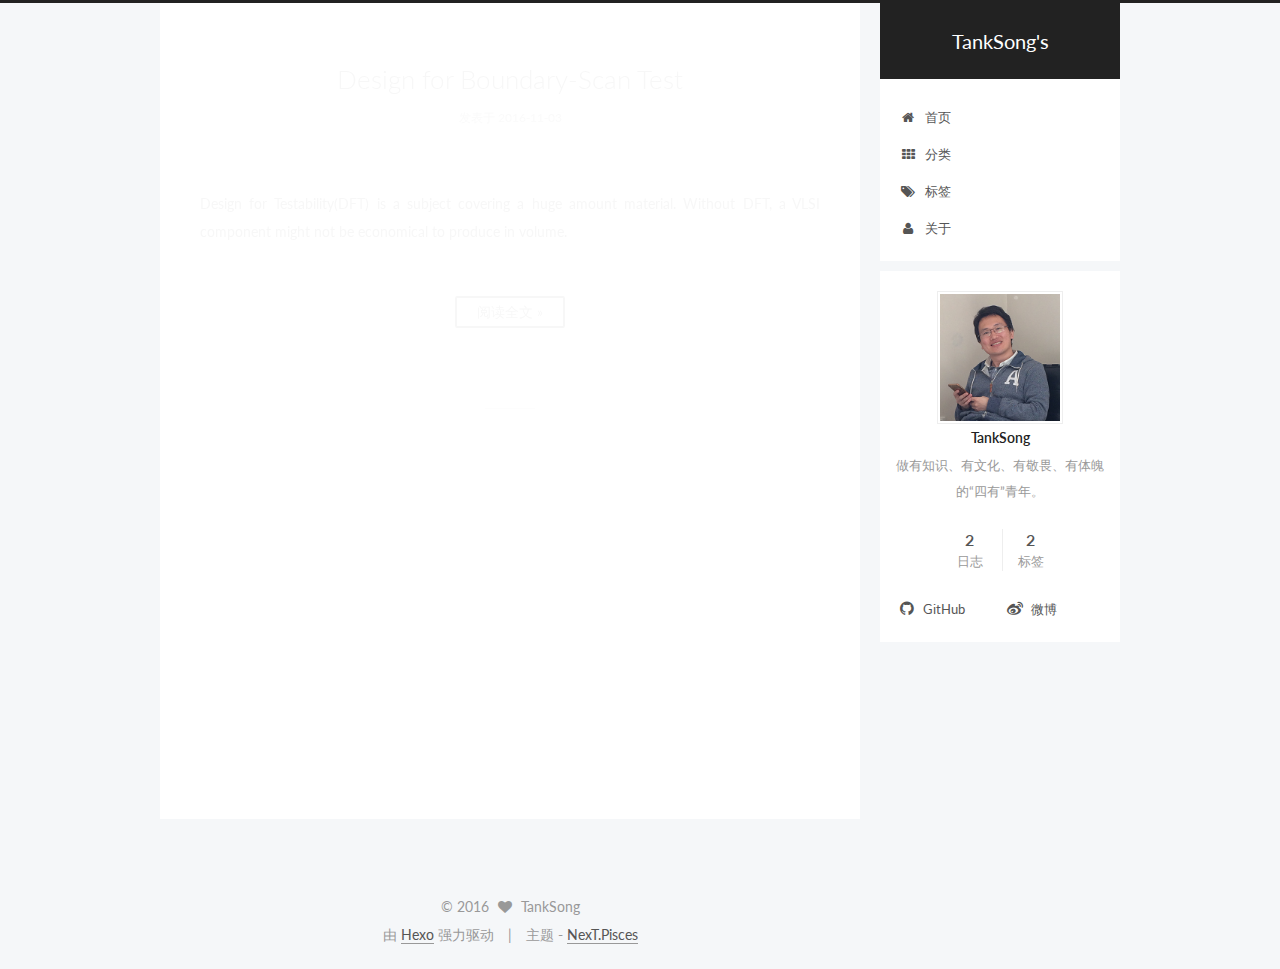
==== index.html @ a2a016ce "Site updated: 2016-11-09 16:28:48" ====
<!doctype html>



  


<html class="theme-next pisces use-motion">
<head>
  <meta charset="UTF-8"/>
<meta http-equiv="X-UA-Compatible" content="IE=edge,chrome=1" />
<meta name="viewport" content="width=device-width, initial-scale=1, maximum-scale=1"/>



<meta http-equiv="Cache-Control" content="no-transform" />
<meta http-equiv="Cache-Control" content="no-siteapp" />












  
  
  <link href="/vendors/fancybox/source/jquery.fancybox.css?v=2.1.5" rel="stylesheet" type="text/css" />




  
  
  
  

  
    
    
  

  

  

  

  

  
    
    
    <link href="//fonts.googleapis.com/css?family=Lato:300,300italic,400,400italic,700,700italic&subset=latin,latin-ext" rel="stylesheet" type="text/css">
  






<link href="/vendors/font-awesome/css/font-awesome.min.css?v=4.4.0" rel="stylesheet" type="text/css" />

<link href="/css/main.css?v=5.0.2" rel="stylesheet" type="text/css" />


  <meta name="keywords" content="Hexo, NexT" />








  <link rel="shortcut icon" type="image/x-icon" href="/favicon.ico?v=5.0.2" />






<meta name="description" content="做有知识、有文化、有敬畏、有体魄的“四有”青年。">
<meta property="og:type" content="website">
<meta property="og:title" content="TankSong's">
<meta property="og:url" content="https://tanksong.github.io/index.html">
<meta property="og:site_name" content="TankSong's">
<meta property="og:description" content="做有知识、有文化、有敬畏、有体魄的“四有”青年。">
<meta name="twitter:card" content="summary">
<meta name="twitter:title" content="TankSong's">
<meta name="twitter:description" content="做有知识、有文化、有敬畏、有体魄的“四有”青年。">



<script type="text/javascript" id="hexo.configuration">
  var NexT = window.NexT || {};
  var CONFIG = {
    scheme: 'Pisces',
    sidebar: {"position":"right","display":"post"},
    fancybox: true,
    motion: true,
    duoshuo: {
      userId: '0',
      author: '博主'
    }
  };
</script>




  <link rel="canonical" href="https://tanksong.github.io/"/>


  <title> TankSong's </title>
</head>

<body itemscope itemtype="//schema.org/WebPage" lang="zh-Hans">

  










  
  
    
  

  <div class="container one-collumn sidebar-position-right 
   page-home 
 ">
    <div class="headband"></div>

    <header id="header" class="header" itemscope itemtype="//schema.org/WPHeader">
      <div class="header-inner"><div class="site-meta ">
  

  <div class="custom-logo-site-title">
    <a href="/"  class="brand" rel="start">
      <span class="logo-line-before"><i></i></span>
      <span class="site-title">TankSong's</span>
      <span class="logo-line-after"><i></i></span>
    </a>
  </div>
  <p class="site-subtitle"></p>
</div>

<div class="site-nav-toggle">
  <button>
    <span class="btn-bar"></span>
    <span class="btn-bar"></span>
    <span class="btn-bar"></span>
  </button>
</div>

<nav class="site-nav">
  

  
    <ul id="menu" class="menu">
      
        
        <li class="menu-item menu-item-home">
          <a href="/" rel="section">
            
              <i class="menu-item-icon fa fa-fw fa-home"></i> <br />
            
            首页
          </a>
        </li>
      
        
        <li class="menu-item menu-item-categories">
          <a href="/categories" rel="section">
            
              <i class="menu-item-icon fa fa-fw fa-th"></i> <br />
            
            分类
          </a>
        </li>
      
        
        <li class="menu-item menu-item-tags">
          <a href="/tags" rel="section">
            
              <i class="menu-item-icon fa fa-fw fa-tags"></i> <br />
            
            标签
          </a>
        </li>
      
        
        <li class="menu-item menu-item-about">
          <a href="/about" rel="section">
            
              <i class="menu-item-icon fa fa-fw fa-user"></i> <br />
            
            关于
          </a>
        </li>
      

      
    </ul>
  

  
</nav>

 </div>
    </header>

    <main id="main" class="main">
      <div class="main-inner">
        <div class="content-wrap">
          <div id="content" class="content">
            
  <section id="posts" class="posts-expand">
    
      

  
  

  
  
  

  <article class="post post-type-normal " itemscope itemtype="//schema.org/Article">

    
      <header class="post-header">

        
        
          <h1 class="post-title" itemprop="name headline">
            
            
              
                
                <a class="post-title-link" href="/2016/11/03/Design for Boundary-Scan Test/" itemprop="url">
                  Design for Boundary-Scan Test
                </a>
              
            
          </h1>
        

        <div class="post-meta">
          <span class="post-time">
            <span class="post-meta-item-icon">
              <i class="fa fa-calendar-o"></i>
            </span>
            <span class="post-meta-item-text">发表于</span>
            <time itemprop="dateCreated" datetime="2016-11-03T17:11:13+08:00" content="2016-11-03">
              2016-11-03
            </time>
          </span>

          

          
            
          

          

          
          

          
        </div>
      </header>
    


    <div class="post-body" itemprop="articleBody">

      
      

      
        
          <p>Design for Testability(DFT) is a subject covering a huge amount material. Without DFT, a VLSI component might not be economical to produce in volume.
          <div class="post-more-link text-center">
            <a class="btn" href="/2016/11/03/Design for Boundary-Scan Test/#more" rel="contents">
              阅读全文 &raquo;
            </a>
          </div>
        
      
    </div>

    <div>
      
    </div>

    <div>
      
    </div>

    <footer class="post-footer">
      

      

      
      
        <div class="post-eof"></div>
      
    </footer>
  </article>


    
      

  
  

  
  
  

  <article class="post post-type-normal " itemscope itemtype="//schema.org/Article">

    
      <header class="post-header">

        
        
          <h1 class="post-title" itemprop="name headline">
            
            
              
                
                <a class="post-title-link" href="/2016/10/30/A-New-Day-A-New-World/" itemprop="url">
                  A New Day, A New World!
                </a>
              
            
          </h1>
        

        <div class="post-meta">
          <span class="post-time">
            <span class="post-meta-item-icon">
              <i class="fa fa-calendar-o"></i>
            </span>
            <span class="post-meta-item-text">发表于</span>
            <time itemprop="dateCreated" datetime="2016-10-30T13:02:16+08:00" content="2016-10-30">
              2016-10-30
            </time>
          </span>

          

          
            
          

          

          
          

          
        </div>
      </header>
    


    <div class="post-body" itemprop="articleBody">

      
      

      
        
          <h2 id="Hi"><a href="#Hi" class="headerlink" title="Hi!"></a>Hi!</h2><p>欢迎来到<a href="https://tanksong.github.io/">TankSong</a>的Blog！
          <div class="post-more-link text-center">
            <a class="btn" href="/2016/10/30/A-New-Day-A-New-World/#more" rel="contents">
              阅读全文 &raquo;
            </a>
          </div>
        
      
    </div>

    <div>
      
    </div>

    <div>
      
    </div>

    <footer class="post-footer">
      

      

      
      
        <div class="post-eof"></div>
      
    </footer>
  </article>


    
  </section>

  


          </div>
          


          

        </div>
        
          
  
  <div class="sidebar-toggle">
    <div class="sidebar-toggle-line-wrap">
      <span class="sidebar-toggle-line sidebar-toggle-line-first"></span>
      <span class="sidebar-toggle-line sidebar-toggle-line-middle"></span>
      <span class="sidebar-toggle-line sidebar-toggle-line-last"></span>
    </div>
  </div>

  <aside id="sidebar" class="sidebar">
    <div class="sidebar-inner">

      

      

      <section class="site-overview sidebar-panel  sidebar-panel-active ">
        <div class="site-author motion-element" itemprop="author" itemscope itemtype="//schema.org/Person">
          <img class="site-author-image" itemprop="image"
               src="/images/BigHead.png"
               alt="TankSong" />
          <p class="site-author-name" itemprop="name">TankSong</p>
          <p class="site-description motion-element" itemprop="description">做有知识、有文化、有敬畏、有体魄的“四有”青年。</p>
        </div>
        <nav class="site-state motion-element">
          <div class="site-state-item site-state-posts">
            <a href="/">
              <span class="site-state-item-count">2</span>
              <span class="site-state-item-name">日志</span>
            </a>
          </div>

          

          
            <div class="site-state-item site-state-tags">
              <a href="/tags">
                <span class="site-state-item-count">2</span>
                <span class="site-state-item-name">标签</span>
              </a>
            </div>
          

        </nav>

        

        <div class="links-of-author motion-element">
          
            
              <span class="links-of-author-item">
                <a href="https://github.com/TankSong" target="_blank" title="GitHub">
                  
                    <i class="fa fa-fw fa-github"></i>
                  
                  GitHub
                </a>
              </span>
            
              <span class="links-of-author-item">
                <a href="http://weibo.com" target="_blank" title="微博">
                  
                    <i class="fa fa-fw fa-weibo"></i>
                  
                  微博
                </a>
              </span>
            
          
        </div>

        
        

        
        

      </section>

      

    </div>
  </aside>


        
      </div>
    </main>

    <footer id="footer" class="footer">
      <div class="footer-inner">
        <div class="copyright" >
  
  &copy; 
  <span itemprop="copyrightYear">2016</span>
  <span class="with-love">
    <i class="fa fa-heart"></i>
  </span>
  <span class="author" itemprop="copyrightHolder">TankSong</span>
</div>

<div class="powered-by">
  由 <a class="theme-link" href="https://hexo.io">Hexo</a> 强力驱动
</div>

<div class="theme-info">
  主题 -
  <a class="theme-link" href="https://github.com/iissnan/hexo-theme-next">
    NexT.Pisces
  </a>
</div>

        

        
      </div>
    </footer>

    <div class="back-to-top">
      <i class="fa fa-arrow-up"></i>
    </div>
  </div>

  

<script type="text/javascript">
  if (Object.prototype.toString.call(window.Promise) !== '[object Function]') {
    window.Promise = null;
  }
</script>









  



  
  <script type="text/javascript" src="/vendors/jquery/index.js?v=2.1.3"></script>

  
  <script type="text/javascript" src="/vendors/fastclick/lib/fastclick.min.js?v=1.0.6"></script>

  
  <script type="text/javascript" src="/vendors/jquery_lazyload/jquery.lazyload.js?v=1.9.7"></script>

  
  <script type="text/javascript" src="/vendors/velocity/velocity.min.js?v=1.2.1"></script>

  
  <script type="text/javascript" src="/vendors/velocity/velocity.ui.min.js?v=1.2.1"></script>

  
  <script type="text/javascript" src="/vendors/fancybox/source/jquery.fancybox.pack.js?v=2.1.5"></script>


  


  <script type="text/javascript" src="/js/src/utils.js?v=5.0.2"></script>

  <script type="text/javascript" src="/js/src/motion.js?v=5.0.2"></script>



  
  


  <script type="text/javascript" src="/js/src/affix.js?v=5.0.2"></script>

  <script type="text/javascript" src="/js/src/schemes/pisces.js?v=5.0.2"></script>



  

  


  <script type="text/javascript" src="/js/src/bootstrap.js?v=5.0.2"></script>



  



  




  
  

  

  

  

  


</body>
</html>
---- css/main.css ----
/* normalize.css v3.0.2 | MIT License | git.io/normalize */
html {
  font-family: sans-serif; /* 1 */
  -ms-text-size-adjust: 100%; /* 2 */
  -webkit-text-size-adjust: 100%; /* 2 */
}
body {
  margin: 0;
}
article,
aside,
details,
figcaption,
figure,
footer,
header,
hgroup,
main,
menu,
nav,
section,
summary {
  display: block;
}
audio,
canvas,
progress,
video {
  display: inline-block; /* 1 */
  vertical-align: baseline; /* 2 */
}
audio:not([controls]) {
  display: none;
  height: 0;
}
[hidden],
template {
  display: none;
}
a {
  background-color: transparent;
}
a:active,
a:hover {
  outline: 0;
}
abbr[title] {
  border-bottom: 1px dotted;
}
b,
strong {
  font-weight: bold;
}
dfn {
  font-style: italic;
}
h1 {
  font-size: 2em;
  margin: 0.67em 0;
}
mark {
  background: #ff0;
  color: #000;
}
small {
  font-size: 80%;
}
sub,
sup {
  font-size: 75%;
  line-height: 0;
  position: relative;
  vertical-align: baseline;
}
sup {
  top: -0.5em;
}
sub {
  bottom: -0.25em;
}
img {
  border: 0;
}
svg:not(:root) {
  overflow: hidden;
}
figure {
  margin: 1em 40px;
}
hr {
  -moz-box-sizing: content-box;
  box-sizing: content-box;
  height: 0;
}
pre {
  overflow: auto;
}
code,
kbd,
pre,
samp {
  font-family: monospace, monospace;
  font-size: 1em;
}
button,
input,
optgroup,
select,
textarea {
  color: inherit; /* 1 */
  font: inherit; /* 2 */
  margin: 0; /* 3 */
}
button {
  overflow: visible;
}
button,
select {
  text-transform: none;
}
button,
html input[type="button"],
input[type="reset"],
input[type="submit"] {
  -webkit-appearance: button; /* 2 */
  cursor: pointer; /* 3 */
}
button[disabled],
html input[disabled] {
  cursor: default;
}
button::-moz-focus-inner,
input::-moz-focus-inner {
  border: 0;
  padding: 0;
}
input {
  line-height: normal;
}
input[type="checkbox"],
input[type="radio"] {
  box-sizing: border-box; /* 1 */
  padding: 0; /* 2 */
}
input[type="number"]::-webkit-inner-spin-button,
input[type="number"]::-webkit-outer-spin-button {
  height: auto;
}
input[type="search"] {
  -webkit-appearance: textfield; /* 1 */
  -moz-box-sizing: content-box;
  -webkit-box-sizing: content-box; /* 2 */
  box-sizing: content-box;
}
input[type="search"]::-webkit-search-cancel-button,
input[type="search"]::-webkit-search-decoration {
  -webkit-appearance: none;
}
fieldset {
  border: 1px solid #c0c0c0;
  margin: 0 2px;
  padding: 0.35em 0.625em 0.75em;
}
legend {
  border: 0; /* 1 */
  padding: 0; /* 2 */
}
textarea {
  overflow: auto;
}
optgroup {
  font-weight: bold;
}
table {
  border-collapse: collapse;
  border-spacing: 0;
}
td,
th {
  padding: 0;
}
::selection {
  background: #262a30;
  color: #fff;
}
body {
  position: relative;
  font-family: 'Lato', "PingFang SC", "Microsoft YaHei", sans-serif;
  font-size: 14px;
  line-height: 2;
  color: #555;
  background: #fff;
}
@media (max-width: 767px) {
  body {
    padding-right: 0 !important;
  }
}
@media (min-width: 768px) and (max-width: 991px) {
  body {
    padding-right: 0 !important;
  }
}
@media (min-width: 1600px) {
  body {
    font-size: 16px;
  }
}
h1,
h2,
h3,
h4,
h5,
h6 {
  margin: 0;
  padding: 0;
  font-weight: bold;
  line-height: 1.5;
  font-family: 'Lato', "PingFang SC", "Microsoft YaHei", sans-serif;
}
h2,
h3,
h4,
h5,
h6 {
  margin: 20px 0 15px;
}
h1 {
  font-size: 22px;
}
@media (max-width: 767px) {
  h1 {
    font-size: 18px;
  }
}
h2 {
  font-size: 20px;
}
@media (max-width: 767px) {
  h2 {
    font-size: 16px;
  }
}
h3 {
  font-size: 18px;
}
@media (max-width: 767px) {
  h3 {
    font-size: 14px;
  }
}
h4 {
  font-size: 16px;
}
@media (max-width: 767px) {
  h4 {
    font-size: 12px;
  }
}
h5 {
  font-size: 14px;
}
@media (max-width: 767px) {
  h5 {
    font-size: 10px;
  }
}
h6 {
  font-size: 12px;
}
@media (max-width: 767px) {
  h6 {
    font-size: 8px;
  }
}
p {
  margin: 0 0 25px 0;
}
a {
  color: #555;
  text-decoration: none;
  border-bottom: 1px solid #999;
  word-wrap: break-word;
}
a:hover {
  color: #222;
  border-bottom-color: #222;
}
ul {
  list-style: none;
}
blockquote {
  margin: 0;
  padding: 0;
}
img {
  display: block;
  margin: auto;
  max-width: 100%;
  height: auto;
}
hr {
  margin: 40px 0;
  height: 3px;
  border: none;
  background-color: #ddd;
  background-image: repeating-linear-gradient(-45deg, #fff, #fff 4px, transparent 4px, transparent 8px);
}
blockquote {
  padding: 0 15px;
  color: #666;
  border-left: 4px solid #ddd;
}
blockquote cite::before {
  content: "-";
  padding: 0 5px;
}
dt {
  font-weight: 700;
}
dd {
  margin: 0;
  padding: 0;
}
.text-left {
  text-align: left;
}
.text-center {
  text-align: center;
}
.text-right {
  text-align: right;
}
.text-justify {
  text-align: justify;
}
.text-nowrap {
  white-space: nowrap;
}
.text-lowercase {
  text-transform: lowercase;
}
.text-uppercase {
  text-transform: uppercase;
}
.text-capitalize {
  text-transform: capitalize;
}
.center-block {
  display: block;
  margin-left: auto;
  margin-right: auto;
}
.clearfix:before,
.clearfix:after {
  content: " ";
  display: table;
}
.clearfix:after {
  clear: both;
}
.pullquote {
  width: 45%;
}
.pullquote.left {
  float: left;
  margin-left: 5px;
  margin-right: 10px;
}
.pullquote.right {
  float: right;
  margin-left: 10px;
  margin-right: 5px;
}
.affix.affix.affix {
  position: fixed;
}
.translation {
  margin-top: -20px;
  font-size: 14px;
  color: #999;
}
.scrollbar-measure {
  width: 100px;
  height: 100px;
  overflow: scroll;
  position: absolute;
  top: -9999px;
}
.use-motion .motion-element {
  opacity: 0;
}
#local-search-input {
  padding: 3px;
  border: none;
  text-indent: 14px;
  border-radius: 0;
  width: 140px;
  outline: none;
  border-bottom: 1px solid #999;
  background: inherit;
  opacity: 0.5;
}
#local-search-input:focus {
  opacity: 1;
}
.search-icon {
  position: absolute;
  top: 9px;
}
table {
  margin: 20px 0;
  width: 100%;
  border-collapse: collapse;
  border-spacing: 0;
  border: 1px solid #ddd;
  font-size: 14px;
  table-layout: fixed;
  word-wrap: break-all;
}
table>tbody>tr:nth-of-type(odd) {
  background-color: #f9f9f9;
}
table>tbody>tr:hover {
  background-color: #f5f5f5;
}
caption,
th,
td {
  padding: 8px;
  text-align: left;
  vertical-align: middle;
  font-weight: normal;
}
th,
td {
  border-bottom: 3px solid #ddd;
  border-right: 1px solid #eee;
}
th {
  padding-bottom: 10px;
  font-weight: 700;
}
td {
  border-bottom-width: 1px;
}
html,
body {
  height: 100%;
}
.container {
  position: relative;
  min-height: 100%;
}
.header-inner {
  margin: 0 auto;
  padding: 100px 0 70px;
  width: 700px;
}
@media (min-width: 1600px) {
  .container .header-inner {
    width: 900px;
  }
}
.main {
  padding-bottom: 150px;
}
.main-inner {
  margin: 0 auto;
  width: 700px;
}
@media (min-width: 1600px) {
  .container .main-inner {
    width: 900px;
  }
}
.footer {
  position: absolute;
  left: 0;
  bottom: 0;
  width: 100%;
  min-height: 50px;
}
.footer-inner {
  box-sizing: border-box;
  margin: 20px auto;
  width: 700px;
}
@media (min-width: 1600px) {
  .container .footer-inner {
    width: 900px;
  }
}
pre,
.highlight {
  overflow: auto;
  margin: 20px 0;
  padding: 15px;
  font-size: 13px;
  color: #4d4d4c;
  background: #f7f7f7;
  line-height: 1.6;
}
pre,
code {
  font-family: consolas, Menlo, "PingFang SC", "Microsoft YaHei", monospace;
}
code {
  padding: 2px 4px;
  word-wrap: break-all;
  color: #4d4d4c;
  background: #f7f7f7;
  border-radius: 3px;
  font-size: 13px;
}
pre code {
  padding: 0;
  color: #4d4d4c;
  background: none;
  text-shadow: none;
}
.highlight pre {
  border: none;
  margin: 0;
  padding: 1px;
}
.highlight table {
  margin: 0;
  width: auto;
  border: none;
}
.highlight td {
  border: none;
  padding: 0;
}
.highlight figcaption {
  font-size: 1em;
  color: #4d4d4c;
  line-height: 1em;
  margin-bottom: 1em;
}
.highlight figcaption:before,
.highlight figcaption:after {
  content: " ";
  display: table;
}
.highlight figcaption:after {
  clear: both;
}
.highlight figcaption a {
  float: right;
  color: #4d4d4c;
}
.highlight figcaption a:hover {
  border-bottom-color: #4d4d4c;
}
.highlight .gutter pre {
  color: #666;
  text-align: right;
  padding-right: 20px;
}
.highlight .line {
  height: 20px;
}
.gutter {
  -webkit-user-select: none;
  -moz-user-select: none;
  -ms-user-select: none;
  user-select: none;
}
.gist table {
  width: auto;
}
.gist table td {
  border: none;
}
pre .deletion {
  background: #fdd;
}
pre .addition {
  background: #dfd;
}
pre .meta {
  color: #8959a8;
}
pre .comment {
  color: #8e908c;
}
pre .variable,
pre .attribute,
pre .tag,
pre .regexp,
pre .ruby .constant,
pre .xml .tag .title,
pre .xml .pi,
pre .xml .doctype,
pre .html .doctype,
pre .css .id,
pre .css .class,
pre .css .pseudo {
  color: #c82829;
}
pre .number,
pre .preprocessor,
pre .built_in,
pre .literal,
pre .params,
pre .constant,
pre .command {
  color: #f5871f;
}
pre .ruby .class .title,
pre .css .rules .attribute,
pre .string,
pre .value,
pre .inheritance,
pre .header,
pre .ruby .symbol,
pre .xml .cdata,
pre .special,
pre .number,
pre .formula {
  color: #718c00;
}
pre .title,
pre .css .hexcolor {
  color: #3e999f;
}
pre .function,
pre .python .decorator,
pre .python .title,
pre .ruby .function .title,
pre .ruby .title .keyword,
pre .perl .sub,
pre .javascript .title,
pre .coffeescript .title {
  color: #4271ae;
}
pre .keyword,
pre .javascript .function {
  color: #8959a8;
}
.full-image.full-image.full-image {
  border: none;
  max-width: 100%;
  width: auto;
  margin: 20px auto;
}
@media (min-width: 992px) {
  .full-image.full-image.full-image {
    max-width: none;
    width: 126%;
    margin: 0 -13%;
  }
}
.blockquote-center,
.page-home .post-type-quote blockquote,
.page-post-detail .post-type-quote blockquote {
  position: relative;
  margin: 40px 0;
  padding: 0;
  border-left: none;
  text-align: center;
}
.blockquote-center::before,
.page-home .post-type-quote blockquote::before,
.page-post-detail .post-type-quote blockquote::before,
.blockquote-center::after,
.page-home .post-type-quote blockquote::after,
.page-post-detail .post-type-quote blockquote::after {
  position: absolute;
  content: ' ';
  display: block;
  width: 100%;
  height: 24px;
  opacity: 0.2;
  background-repeat: no-repeat;
  background-position: 0 -6px;
  background-size: 22px 22px;
}
.blockquote-center::before,
.page-home .post-type-quote blockquote::before,
.page-post-detail .post-type-quote blockquote::before {
  top: -20px;
  background-image: url("../images/quote-l.svg");
  border-top: 1px solid #ccc;
}
.blockquote-center::after,
.page-home .post-type-quote blockquote::after,
.page-post-detail .post-type-quote blockquote::after {
  bottom: -20px;
  background-image: url("../images/quote-r.svg");
  border-bottom: 1px solid #ccc;
  background-position: 100% 8px;
}
.blockquote-center p,
.page-home .post-type-quote blockquote p,
.page-post-detail .post-type-quote blockquote p,
.blockquote-center div,
.page-home .post-type-quote blockquote div,
.page-post-detail .post-type-quote blockquote div {
  text-align: center;
}
.post .post-body .group-picture img {
  box-sizing: border-box;
  padding: 0 3px;
  border: none;
}
.post .group-picture-row {
  overflow: hidden;
  margin-top: 6px;
}
.post .group-picture-row:first-child {
  margin-top: 0;
}
.post .group-picture-column {
  float: left;
}
.page-post-detail .post-body .group-picture-column {
  float: none;
  margin-top: 10px;
  width: auto !important;
}
.page-post-detail .post-body .group-picture-column img {
  margin: 0 auto;
}
.page-archive .group-picture-container {
  overflow: hidden;
}
.page-archive .group-picture-row {
  float: left;
}
.page-archive .group-picture-row:first-child {
  margin-top: 6px;
}
.page-archive .group-picture-column {
  max-width: 150px;
  max-height: 150px;
}
.btn {
  display: inline-block;
  padding: 0 20px;
  font-size: 14px;
  color: #fff;
  background: #222;
  border: 2px solid #555;
  text-decoration: none;
  border-radius: 0;
  transition-property: background-color;
  transition-duration: 0.2s;
  transition-timing-function: ease-in-out;
  transition-delay: 0s;
}
.btn:hover,
.post-more-link .btn:hover {
  border-color: #222;
  color: #fff;
  background: #222;
}
.btn-bar {
  display: block;
  width: 22px;
  height: 2px;
  background: #555;
  border-radius: 1px;
}
.btn-bar+.btn-bar {
  margin-top: 4px;
}
.pagination {
  margin: 120px 0 40px;
  text-align: center;
  border-top: 1px solid #eee;
}
.page-number-basic,
.pagination .prev,
.pagination .next,
.pagination .page-number,
.pagination .space {
  display: inline-block;
  position: relative;
  top: -1px;
  margin: 0 10px;
  padding: 0 10px;
  line-height: 30px;
}
@media (max-width: 767px) {
  .page-number-basic,
  .pagination .prev,
  .pagination .next,
  .pagination .page-number,
  .pagination .space {
    margin: 0 5px;
  }
}
.pagination .prev,
.pagination .next,
.pagination .page-number {
  border-bottom: 0;
  border-top: 1px solid #eee;
  transition-property: border-color;
  transition-duration: 0.2s;
  transition-timing-function: ease-in-out;
  transition-delay: 0s;
}
.pagination .prev:hover,
.pagination .next:hover,
.pagination .page-number:hover {
  border-top-color: #222;
}
.pagination .space {
  padding: 0;
  margin: 0;
}
.pagination .prev {
  margin-left: 0;
}
.pagination .next {
  margin-right: 0;
}
.pagination .page-number.current {
  color: #fff;
  background: #ccc;
  border-top-color: #ccc;
}
@media (max-width: 767px) {
  .pagination {
    border-top: none;
  }
  .pagination .prev,
  .pagination .next,
  .pagination .page-number {
    margin-bottom: 10px;
    border-top: 0;
    border-bottom: 1px solid #eee;
  }
  .pagination .prev:hover,
  .pagination .next:hover,
  .pagination .page-number:hover {
    border-bottom-color: #222;
  }
}
.comments {
  margin: 60px 20px 0;
}
.tag-cloud {
  text-align: center;
}
.tag-cloud a {
  display: inline-block;
  margin: 10px;
}
.back-to-top {
  box-sizing: border-box;
  position: fixed;
  bottom: -100px;
  right: 50px;
  z-index: 1050;
  padding: 0 6px;
  width: 25px;
  background: #222;
  font-size: 12px;
  opacity: 0.6;
  color: #fff;
  cursor: pointer;
  text-align: center;
  -webkit-transform: translateZ(0);
  transition-property: bottom;
  transition-duration: 0.2s;
  transition-timing-function: ease-in-out;
  transition-delay: 0s;
}
@media (max-width: 767px) {
  .back-to-top {
    display: none;
  }
}
@media (min-width: 768px) and (max-width: 991px) {
  .back-to-top {
    display: none;
  }
}
.back-to-top.back-to-top-on {
  bottom: 40px;
}
.header {
  background: #fff;
}
.header-inner {
  position: relative;
}
.headband {
  height: 3px;
  background: #222;
}
.site-meta {
  margin: 0;
  text-align: center;
}
@media (max-width: 767px) {
  .site-meta {
    text-align: center;
  }
}
.brand {
  position: relative;
  display: inline-block;
  padding: 0 40px;
  color: #fff;
  background: #222;
  border-bottom: none;
}
.brand:hover {
  color: #fff;
}
.logo {
  display: inline-block;
  margin-right: 5px;
  line-height: 36px;
  vertical-align: top;
}
.site-title {
  display: inline-block;
  vertical-align: top;
  line-height: 36px;
  font-size: 20px;
  font-weight: normal;
  font-family: 'Lato', "PingFang SC", "Microsoft YaHei", sans-serif;
}
.site-subtitle {
  margin-top: 10px;
  font-size: 13px;
  color: #ddd;
}
.use-motion .brand {
  opacity: 0;
}
.use-motion .logo,
.use-motion .site-title,
.use-motion .site-subtitle {
  opacity: 0;
  position: relative;
  top: -10px;
}
.site-nav-toggle {
  display: none;
  position: absolute;
  top: 10px;
  left: 10px;
}
@media (max-width: 767px) {
  .site-nav-toggle {
    display: block;
  }
}
.site-nav-toggle button {
  margin-top: 2px;
  padding: 9px 10px;
  background: transparent;
  border: none;
}
@media (max-width: 767px) {
  .site-nav {
    display: none;
    margin: 0 -10px;
    padding: 0 10px;
    clear: both;
    border-top: 1px solid #ddd;
  }
}
@media (min-width: 768px) and (max-width: 991px) {
  .site-nav {
    display: block !important;
  }
}
@media (min-width: 992px) {
  .site-nav {
    display: block !important;
  }
}
.menu {
  margin-top: 20px;
  padding-left: 0;
  text-align: center;
}
.menu .menu-item {
  display: inline-block;
  margin: 0 10px;
}
@media screen and (max-width: 767px) {
  .menu .menu-item {
    margin-top: 10px;
  }
}
.menu .menu-item a {
  display: block;
  font-size: 13px;
  text-transform: capitalize;
  line-height: inherit;
  border-bottom: 1px solid transparent;
  transition-property: border-color;
  transition-duration: 0.2s;
  transition-timing-function: ease-in-out;
  transition-delay: 0s;
}
.menu .menu-item a:hover,
.menu-item-active a {
  border-bottom-color: #222;
}
.menu .menu-item .fa {
  margin-right: 5px;
}
.use-motion .menu-item {
  opacity: 0;
}
.post-body {
  font-family: 'Lato', "PingFang SC", "Microsoft YaHei", sans-serif;
}
@media (max-width: 767px) {
  .post-body {
    word-break: break-word;
  }
}
.post-body .fancybox img {
  display: block !important;
  margin: 0 auto;
  cursor: pointer;
  cursor: zoom-in;
  cursor: -webkit-zoom-in;
}
.post-body .image-caption,
.post-body .figure .caption {
  margin: 10px auto 15px;
  text-align: center;
  font-size: 14px;
  color: #999;
  font-weight: bold;
  line-height: 1;
}
.post-sticky-flag {
  display: inline-block;
  font-size: 16px;
  -ms-transform: rotate(30deg);
  -webkit-transform: rotate(30deg);
  -moz-transform: rotate(30deg);
  -ms-transform: rotate(30deg);
  -o-transform: rotate(30deg);
  transform: rotate(30deg);
}
.posts-expand {
  padding-top: 40px;
}
@media (max-width: 767px) {
  .posts-expand {
    margin: 0 20px;
  }
  .post-body pre,
  .post-body .highlight {
    padding: 10px;
  }
  .post-body pre .gutter pre,
  .post-body .highlight .gutter pre {
    padding-right: 10px;
  }
}
@media (min-width: 992px) {
  .posts-expand .post-body {
    text-align: justify;
  }
}
.posts-expand .post-body h2,
.posts-expand .post-body h3,
.posts-expand .post-body h4,
.posts-expand .post-body h5,
.posts-expand .post-body h6 {
  padding-top: 10px;
}
.posts-expand .post-body h2 .header-anchor,
.posts-expand .post-body h3 .header-anchor,
.posts-expand .post-body h4 .header-anchor,
.posts-expand .post-body h5 .header-anchor,
.posts-expand .post-body h6 .header-anchor {
  float: right;
  margin-left: 10px;
  color: #ccc;
  border-bottom-style: none;
  visibility: hidden;
}
.posts-expand .post-body h2 .header-anchor:hover,
.posts-expand .post-body h3 .header-anchor:hover,
.posts-expand .post-body h4 .header-anchor:hover,
.posts-expand .post-body h5 .header-anchor:hover,
.posts-expand .post-body h6 .header-anchor:hover {
  color: inherit;
}
.posts-expand .post-body h2:hover .header-anchor,
.posts-expand .post-body h3:hover .header-anchor,
.posts-expand .post-body h4:hover .header-anchor,
.posts-expand .post-body h5:hover .header-anchor,
.posts-expand .post-body h6:hover .header-anchor {
  visibility: visible;
}
.posts-expand .post-body ul li {
  list-style: circle;
}
.posts-expand .post-body img {
  box-sizing: border-box;
  margin: auto;
  padding: 3px;
  border: 1px solid #ddd;
}
.posts-expand .fancybox img {
  margin: 0 auto;
}
@media (max-width: 767px) {
  .posts-collapse {
    margin: 0 20px;
  }
  .posts-collapse .post-title,
  .posts-collapse .post-meta {
    display: block;
    width: auto;
    text-align: left;
  }
}
.posts-collapse {
  position: relative;
  z-index: 1010;
  margin-left: 55px;
}
.posts-collapse::after {
  content: " ";
  position: absolute;
  top: 20px;
  left: 0;
  margin-left: -2px;
  width: 4px;
  height: 100%;
  background: #f5f5f5;
  z-index: -1;
}
@media (max-width: 767px) {
  .posts-collapse {
    margin: 0 20px;
  }
}
.posts-collapse .collection-title {
  position: relative;
  margin: 60px 0;
}
.posts-collapse .collection-title h2 {
  margin-left: 20px;
}
.posts-collapse .collection-title small {
  color: #bbb;
}
.posts-collapse .collection-title::before {
  content: " ";
  position: absolute;
  left: 0;
  top: 50%;
  margin-left: -4px;
  margin-top: -4px;
  width: 8px;
  height: 8px;
  background: #bbb;
  border-radius: 50%;
}
.posts-collapse .post {
  margin: 30px 0;
}
.posts-collapse .post-header {
  position: relative;
  transition-duration: 0.2s;
  transition-timing-function: ease-in-out;
  transition-delay: 0s;
  transition-property: border;
  border-bottom: 1px dashed #ccc;
}
.posts-collapse .post-header::before {
  content: " ";
  position: absolute;
  left: 0;
  top: 12px;
  width: 6px;
  height: 6px;
  margin-left: -4px;
  background: #bbb;
  border-radius: 50%;
  border: 1px solid #fff;
  transition-duration: 0.2s;
  transition-timing-function: ease-in-out;
  transition-delay: 0s;
  transition-property: background;
}
.posts-collapse .post-header:hover {
  border-bottom-color: #666;
}
.posts-collapse .post-header:hover::before {
  background: #222;
}
.posts-collapse .post-meta {
  position: absolute;
  font-size: 12px;
  left: 20px;
  top: 5px;
}
.posts-collapse .post-comments-count {
  display: none;
}
.posts-collapse .post-title {
  margin-left: 60px;
  font-size: 16px;
  font-weight: normal;
  line-height: inherit;
}
.posts-collapse .post-title::after {
  margin-left: 3px;
  opacity: 0.6;
}
.posts-collapse .post-title a {
  color: #666;
  border-bottom: none;
}
.page-home .post-type-quote .post-header,
.page-post-detail .post-type-quote .post-header,
.page-home .post-type-quote .post-tags,
.page-post-detail .post-type-quote .post-tags {
  display: none;
}
.posts-expand .post-title {
  font-size: 26px;
  text-align: center;
  word-break: break-word;
  font-weight: 300;
}
@media (max-width: 767px) {
  .posts-expand .post-title {
    font-size: 22px;
  }
}
.posts-expand .post-title-link {
  display: inline-block;
  position: relative;
  color: #555;
  border-bottom: none;
  line-height: 1.2;
  vertical-align: top;
}
.posts-expand .post-title-link::before {
  content: "";
  position: absolute;
  width: 100%;
  height: 2px;
  bottom: 0;
  left: 0;
  background-color: #000;
  visibility: hidden;
  -webkit-transform: scaleX(0);
  -moz-transform: scaleX(0);
  -ms-transform: scaleX(0);
  -o-transform: scaleX(0);
  transform: scaleX(0);
  transition-duration: 0.2s;
  transition-timing-function: ease-in-out;
  transition-delay: 0s;
}
.posts-expand .post-title-link:hover::before {
  visibility: visible;
  -webkit-transform: scaleX(1);
  -moz-transform: scaleX(1);
  -ms-transform: scaleX(1);
  -o-transform: scaleX(1);
  transform: scaleX(1);
}
.posts-expand .post-title-link .fa {
  font-size: 16px;
}
.posts-expand .post-meta {
  margin: 3px 0 60px 0;
  color: #999;
  font-family: 'Lato', "PingFang SC", "Microsoft YaHei", sans-serif;
  font-size: 12px;
  text-align: center;
}
.posts-expand .post-meta .post-category-list {
  display: inline-block;
  margin: 0;
  padding: 3px;
}
.posts-expand .post-meta .post-category-list-link {
  color: #999;
}
.post-meta-item-icon {
  display: none;
  margin-right: 3px;
}
@media (min-width: 768px) and (max-width: 991px) {
  .post-meta-item-icon {
    display: inline-block;
  }
}
@media (max-width: 767px) {
  .post-meta-item-icon {
    display: inline-block;
  }
}
@media (min-width: 768px) and (max-width: 991px) {
  .post-meta-item-text {
    display: none;
  }
}
@media (max-width: 767px) {
  .post-meta-item-text {
    display: none;
  }
}
@media (max-width: 767px) {
  .posts-expand .post-comments-count {
    display: none;
  }
}
.post-more-link {
  margin-top: 50px;
}
.post-more-link .btn {
  color: #555;
  font-size: 14px;
  background: #fff;
  border-radius: 2px;
  line-height: 2;
}
.posts-expand .post-tags {
  margin-top: 40px;
  text-align: center;
}
.posts-expand .post-tags a {
  display: inline-block;
  margin-right: 10px;
  font-size: 13px;
}
.post-nav {
  overflow: hidden;
  margin-top: 60px;
  padding: 10px;
  white-space: nowrap;
  border-top: 1px solid #eee;
}
.post-nav-item {
  display: inline-block;
  width: 50%;
  white-space: normal;
}
.post-nav-item a {
  position: relative;
  display: inline-block;
  line-height: 25px;
  font-size: 14px;
  color: #555;
  border-bottom: none;
}
.post-nav-item a:hover {
  color: #222;
  border-bottom: none;
}
.post-nav-item a:active {
  top: 2px;
}
.post-nav-item a i {
  font-size: 12px;
}
.post-nav-prev {
  text-align: right;
}
.posts-expand .post-eof {
  display: block;
  margin: 80px auto 60px;
  width: 8%;
  height: 1px;
  background: #ccc;
  text-align: center;
}
.post:last-child .post-eof.post-eof.post-eof {
  display: none;
}
.post-gallery {
  display: table;
  table-layout: fixed;
  width: 100%;
  border-collapse: separate;
}
.post-gallery-row {
  display: table-row;
}
.post-gallery .post-gallery-img {
  display: table-cell;
  text-align: center;
  vertical-align: middle;
  border: none;
}
.post-gallery .post-gallery-img img {
  max-width: 100%;
  max-height: 100%;
  border: none;
}
.fancybox-close,
.fancybox-close:hover {
  border: none;
}
.sidebar {
  position: fixed;
  right: 0;
  top: 0;
  bottom: 0;
  width: 0;
  z-index: 1040;
  box-shadow: inset 0 2px 6px #000;
  background: #222;
  -webkit-transform: translateZ(0);
}
.sidebar a {
  color: #999;
  border-bottom-color: #555;
}
.sidebar a:hover {
  color: #eee;
}
@media (min-width: 768px) and (max-width: 991px) {
  .sidebar {
    display: none !important;
  }
}
@media (max-width: 767px) {
  .sidebar {
    display: none !important;
  }
}
.sidebar-inner {
  position: relative;
  padding: 20px 10px;
  color: #999;
  text-align: center;
}
.sidebar-toggle {
  position: fixed;
  right: 50px;
  bottom: 45px;
  width: 15px;
  height: 15px;
  padding: 5px;
  background: #222;
  line-height: 0;
  z-index: 1050;
  cursor: pointer;
  -webkit-transform: translateZ(0);
}
@media (min-width: 768px) and (max-width: 991px) {
  .sidebar-toggle {
    display: none;
  }
}
@media (max-width: 767px) {
  .sidebar-toggle {
    display: none;
  }
}
.sidebar-toggle-line {
  position: relative;
  display: inline-block;
  vertical-align: top;
  height: 2px;
  width: 100%;
  background: #fff;
  margin-top: 3px;
}
.sidebar-toggle-line:first-child {
  margin-top: 0;
}
.site-author-image {
  display: block;
  margin: 0 auto;
  padding: 2px;
  max-width: 120px;
  height: auto;
  border: 1px solid #eee;
}
.site-author-name {
  margin: 0;
  text-align: center;
  color: #222;
  font-weight: 600;
}
.site-description {
  margin-top: 0;
  text-align: center;
  font-size: 13px;
  color: #999;
}
.site-state {
  overflow: hidden;
  line-height: 1.4;
  white-space: nowrap;
  text-align: center;
}
.site-state-item {
  display: inline-block;
  padding: 0 15px;
  border-left: 1px solid #eee;
}
.site-state-item:first-child {
  border-left: none;
}
.site-state-item a {
  border-bottom: none;
}
.site-state-item-count {
  display: block;
  text-align: center;
  color: inherit;
  font-weight: 600;
  font-size: 16px;
}
.site-state-item-name {
  font-size: 13px;
  color: #999;
}
.feed-link {
  margin-top: 20px;
}
.feed-link a {
  display: inline-block;
  padding: 0 15px;
  color: #fc6423;
  border: 1px solid #fc6423;
  border-radius: 4px;
}
.feed-link a i {
  color: #fc6423;
  font-size: 14px;
}
.feed-link a:hover {
  color: #fff;
  background: #fc6423;
}
.feed-link a:hover i {
  color: #fff;
}
.links-of-author {
  margin-top: 20px;
}
.links-of-author a {
  display: inline-block;
  vertical-align: middle;
  margin-right: 10px;
  margin-bottom: 10px;
  border-bottom-color: #555;
  font-size: 13px;
}
.links-of-author a:before {
  display: inline-block;
  vertical-align: middle;
  margin-right: 3px;
  content: " ";
  width: 4px;
  height: 4px;
  border-radius: 50%;
  background: #57ff87;
}
.links-of-blogroll {
  font-size: 13px;
}
.links-of-blogroll-title {
  margin-top: 20px;
  font-size: 14px;
  font-weight: 600;
}
.links-of-blogroll-list {
  margin: 0;
  padding: 0;
}
.links-of-blogroll-item {
  padding: 2px 10px;
}
.sidebar-nav {
  margin: 0 0 20px;
  padding-left: 0;
}
.sidebar-nav li {
  display: inline-block;
  cursor: pointer;
  border-bottom: 1px solid transparent;
  font-size: 14px;
  color: #555;
}
.sidebar-nav li:hover {
  color: #fc6423;
}
.page-post-detail .sidebar-nav-toc {
  padding: 0 5px;
}
.page-post-detail .sidebar-nav-overview {
  margin-left: 10px;
}
.sidebar-nav .sidebar-nav-active {
  color: #fc6423;
  border-bottom-color: #fc6423;
}
.sidebar-nav .sidebar-nav-active:hover {
  color: #fc6423;
}
.sidebar-panel {
  display: none;
}
.sidebar-panel-active {
  display: block;
}
.post-toc-empty {
  font-size: 14px;
  color: #666;
}
.post-toc-wrap {
  overflow: hidden;
}
.post-toc {
  overflow: auto;
}
.post-toc ol {
  margin: 0;
  padding: 0 2px 5px 10px;
  text-align: left;
  list-style: none;
  font-size: 14px;
}
.post-toc ol > ol {
  padding-left: 0;
}
.post-toc ol a {
  transition-duration: 0.2s;
  transition-timing-function: ease-in-out;
  transition-delay: 0s;
  transition-property: all;
  color: #666;
  border-bottom-color: #ccc;
}
.post-toc ol a:hover {
  color: #000;
  border-bottom-color: #000;
}
.post-toc .nav-item {
  overflow: hidden;
  text-overflow: ellipsis;
  white-space: nowrap;
  line-height: 1.8;
}
.post-toc .nav .nav-child {
  display: none;
}
.post-toc .nav .active > .nav-child {
  display: block;
}
.post-toc .nav .active-current > .nav-child {
  display: block;
}
.post-toc .nav .active-current > .nav-child > .nav-item {
  display: block;
}
.post-toc .nav .active > a {
  color: #fc6423;
  border-bottom-color: #fc6423;
}
.post-toc .nav .active-current > a {
  color: #fc6423;
}
.post-toc .nav .active-current > a:hover {
  color: #fc6423;
}
.footer {
  font-size: 14px;
  color: #999;
}
.footer img {
  border: none;
}
.footer-inner {
  text-align: center;
}
.with-love {
  display: inline-block;
  margin: 0 5px;
}
.powered-by,
.theme-info {
  display: inline-block;
}
.powered-by {
  margin-right: 10px;
}
.powered-by::after {
  content: "|";
  padding-left: 10px;
}
.cc-license {
  margin-top: 10px;
  text-align: center;
}
.cc-license .cc-opacity {
  opacity: 0.7;
  border-bottom: none;
}
.cc-license .cc-opacity:hover {
  opacity: 0.9;
}
.cc-license img {
  display: inline-block;
}
.theme-next #ds-thread #ds-reset {
  color: #555;
}
.theme-next #ds-thread #ds-reset .ds-replybox {
  margin-bottom: 30px;
}
.theme-next #ds-thread #ds-reset .ds-replybox .ds-avatar,
.theme-next #ds-reset .ds-avatar img {
  box-shadow: none;
}
.theme-next #ds-thread #ds-reset .ds-textarea-wrapper {
  border-color: #c7d4e1;
  background: none;
  border-top-right-radius: 3px;
  border-top-left-radius: 3px;
}
.theme-next #ds-thread #ds-reset .ds-textarea-wrapper textarea {
  height: 60px;
}
.theme-next #ds-reset .ds-rounded-top {
  border-radius: 0;
}
.theme-next #ds-thread #ds-reset .ds-post-toolbar {
  box-sizing: border-box;
  border: 1px solid #c7d4e1;
  background: #f6f8fa;
}
.theme-next #ds-thread #ds-reset .ds-post-options {
  height: 40px;
  border: none;
  background: none;
}
.theme-next #ds-thread #ds-reset .ds-toolbar-buttons {
  top: 11px;
}
.theme-next #ds-thread #ds-reset .ds-sync {
  top: 5px;
}
.theme-next #ds-thread #ds-reset .ds-post-button {
  top: 4px;
  right: 5px;
  width: 90px;
  height: 30px;
  border: 1px solid #c5ced7;
  border-radius: 3px;
  background-image: linear-gradient(#fbfbfc, #f5f7f9);
  color: #60676d;
}
.theme-next #ds-thread #ds-reset .ds-post-button:hover {
  background-position: 0 -30px;
  color: #60676d;
}
.theme-next #ds-thread #ds-reset .ds-comments-info {
  padding: 10px 0;
}
.theme-next #ds-thread #ds-reset .ds-sort {
  display: none;
}
.theme-next #ds-thread #ds-reset li.ds-tab a.ds-current {
  border: none;
  background: #f6f8fa;
  color: #60676d;
}
.theme-next #ds-thread #ds-reset li.ds-tab a.ds-current:hover {
  background-color: #e9f0f7;
  color: #60676d;
}
.theme-next #ds-thread #ds-reset li.ds-tab a {
  border-radius: 2px;
  padding: 5px;
}
.theme-next #ds-thread #ds-reset .ds-login-buttons p {
  color: #999;
  line-height: 36px;
}
.theme-next #ds-thread #ds-reset .ds-login-buttons .ds-service-list li {
  height: 28px;
}
.theme-next #ds-thread #ds-reset .ds-service-list a {
  background: none;
  padding: 5px;
  border: 1px solid;
  border-radius: 3px;
  text-align: center;
}
.theme-next #ds-thread #ds-reset .ds-service-list a:hover {
  color: #fff;
  background: #666;
}
.theme-next #ds-thread #ds-reset .ds-service-list .ds-weibo {
  color: #fc9b00;
  border-color: #fc9b00;
}
.theme-next #ds-thread #ds-reset .ds-service-list .ds-weibo:hover {
  background: #fc9b00;
}
.theme-next #ds-thread #ds-reset .ds-service-list .ds-qq {
  color: #60a3ec;
  border-color: #60a3ec;
}
.theme-next #ds-thread #ds-reset .ds-service-list .ds-qq:hover {
  background: #60a3ec;
}
.theme-next #ds-thread #ds-reset .ds-service-list .ds-renren {
  color: #2e7ac4;
  border-color: #2e7ac4;
}
.theme-next #ds-thread #ds-reset .ds-service-list .ds-renren:hover {
  background: #2e7ac4;
}
.theme-next #ds-thread #ds-reset .ds-service-list .ds-douban {
  color: #37994c;
  border-color: #37994c;
}
.theme-next #ds-thread #ds-reset .ds-service-list .ds-douban:hover {
  background: #37994c;
}
.theme-next #ds-thread #ds-reset .ds-service-list .ds-kaixin {
  color: #fef20d;
  border-color: #fef20d;
}
.theme-next #ds-thread #ds-reset .ds-service-list .ds-kaixin:hover {
  background: #fef20d;
}
.theme-next #ds-thread #ds-reset .ds-service-list .ds-netease {
  color: #f00;
  border-color: #f00;
}
.theme-next #ds-thread #ds-reset .ds-service-list .ds-netease:hover {
  background: #f00;
}
.theme-next #ds-thread #ds-reset .ds-service-list .ds-sohu {
  color: #ffcb05;
  border-color: #ffcb05;
}
.theme-next #ds-thread #ds-reset .ds-service-list .ds-sohu:hover {
  background: #ffcb05;
}
.theme-next #ds-thread #ds-reset .ds-service-list .ds-baidu {
  color: #2831e0;
  border-color: #2831e0;
}
.theme-next #ds-thread #ds-reset .ds-service-list .ds-baidu:hover {
  background: #2831e0;
}
.theme-next #ds-thread #ds-reset .ds-service-list .ds-google {
  color: #166bec;
  border-color: #166bec;
}
.theme-next #ds-thread #ds-reset .ds-service-list .ds-google:hover {
  background: #166bec;
}
.theme-next #ds-thread #ds-reset .ds-service-list .ds-weixin {
  color: #00ce0d;
  border-color: #00ce0d;
}
.theme-next #ds-thread #ds-reset .ds-service-list .ds-weixin:hover {
  background: #00ce0d;
}
.theme-next #ds-thread #ds-reset .ds-service-list .ds-more-services {
  border: none;
}
.theme-next #ds-thread #ds-reset .ds-service-list .ds-more-services:hover {
  background: none;
}
.theme-next #ds-reset .duoshuo-ua-admin {
  display: inline-block;
  color: #f00;
}
.theme-next #ds-reset .duoshuo-ua-platform,
.theme-next #ds-reset .duoshuo-ua-browser {
  color: #ccc;
}
.theme-next #ds-reset .duoshuo-ua-platform .fa,
.theme-next #ds-reset .duoshuo-ua-browser .fa {
  display: inline-block;
  margin-right: 3px;
}
.theme-next #ds-reset .duoshuo-ua-separator {
  display: inline-block;
  margin-left: 5px;
}
.theme-next .this_ua {
  background-color: #ccc !important;
  border-radius: 4px;
  padding: 0 5px !important;
  margin: 1px 1px !important;
  border: 1px solid #bbb !important;
  color: #fff;
  display: inline-block !important;
}
.theme-next .this_ua.admin {
  background-color: #d9534f !important;
  border-color: #d9534f !important;
}
.theme-next .this_ua.platform.iOS,
.theme-next .this_ua.platform.Mac,
.theme-next .this_ua.platform.Windows {
  background-color: #39b3d7 !important;
  border-color: #46b8da !important;
}
.theme-next .this_ua.platform.Linux {
  background-color: #3a3a3a !important;
  border-color: #1f1f1f !important;
}
.theme-next .this_ua.platform.Android {
  background-color: #00c47d !important;
  border-color: #01b171 !important;
}
.theme-next .this_ua.browser.Mobile,
.theme-next .this_ua.browser.Chrome {
  background-color: #5cb85c !important;
  border-color: #4cae4c !important;
}
.theme-next .this_ua.browser.Firefox {
  background-color: #f0ad4e !important;
  border-color: #eea236 !important;
}
.theme-next .this_ua.browser.Maxthon,
.theme-next .this_ua.browser.IE {
  background-color: #428bca !important;
  border-color: #357ebd !important;
}
.theme-next .this_ua.browser.baidu,
.theme-next .this_ua.browser.UCBrowser,
.theme-next .this_ua.browser.Opera {
  background-color: #d9534f !important;
  border-color: #d43f3a !important;
}
.theme-next .this_ua.browser.Android,
.theme-next .this_ua.browser.QQBrowser {
  background-color: #78ace9 !important;
  border-color: #4cae4c !important;
}
.post-spread {
  margin-top: 20px;
  text-align: center;
}
.jiathis_style {
  display: inline-block;
}
.jiathis_style a {
  border: none;
}
.post-spread {
  margin-top: 20px;
  text-align: center;
}
.bdshare-slide-button-box a {
  border: none;
}
.bdsharebuttonbox {
  display: inline-block;
}
.bdsharebuttonbox a {
  border: none;
}
ul.search-result-list {
  padding-left: 0px;
  margin: 0px 5px 0px 8px;
}
p.search-result {
  border-bottom: 1px dashed #ccc;
  padding: 5px 0;
}
a.search-result-title {
  font-weight: bold;
}
a.search-result {
  border-bottom: transparent;
  display: block;
  white-space: nowrap;
  overflow: hidden;
  text-overflow: ellipsis;
}
.search-keyword {
  border-bottom: 1px dashed #f00;
  font-size: 14px;
  font-weight: bold;
  color: #f00;
}
#local-search-result {
  height: 88%;
  overflow: auto;
}
.popup {
  display: none;
  position: fixed;
  top: 10%;
  left: 50%;
  width: 700px;
  height: 80%;
  margin-left: -350px;
  padding: 3px 0 0 10px;
  background: #fff;
  color: #333;
  z-index: 9999;
  border-radius: 5px;
}
@media (max-width: 767px) {
  .popup {
    padding: 3px;
    top: 0;
    left: 0;
    margin: 0;
    width: 100%;
    height: 100%;
    border-radius: 0px;
  }
}
.popoverlay {
  position: fixed;
  width: 100%;
  height: 100%;
  top: 0px;
  left: 0px;
  z-index: 2080;
  background-color: rgba(0,0,0,0.3);
}
#local-search-input {
  margin-bottom: 10px;
  padding: 10px;
  width: 97%;
  font-size: 18px;
}
.popup .fa-search {
  padding-top: 8px;
}
.popup-btn-close {
  position: absolute;
  top: 6px;
  right: 14px;
  color: #4ebd79;
  font-size: 14px;
  font-weight: bold;
  text-transform: uppercase;
  cursor: pointer;
}
#no-result {
  position: absolute;
  left: 44%;
  top: 42%;
  color: #ccc;
}
.busuanzi-count:before {
  content: " ";
  float: left;
  width: 260px;
  min-height: 25px;
}
@media (min-width: 768px) and (max-width: 991px) {
  .busuanzi-count {
    width: auto;
  }
  .busuanzi-count:before {
    display: none;
  }
}
@media (max-width: 767px) {
  .busuanzi-count {
    width: auto;
  }
  .busuanzi-count:before {
    display: none;
  }
}
.site-uv,
.site-pv,
.page-pv {
  display: inline-block;
}
.site-uv .busuanzi-value,
.site-pv .busuanzi-value,
.page-pv .busuanzi-value {
  margin: 0 5px;
}
.site-uv {
  margin-right: 10px;
}
.site-uv::after {
  content: "|";
  padding-left: 10px;
}
.use-motion .post {
  opacity: 0;
}
.page-archive .archive-page-counter {
  position: relative;
  top: 3px;
  left: 20px;
}
@media (max-width: 767px) {
  .page-archive .archive-page-counter {
    top: 5px;
  }
}
.page-archive .posts-collapse .archive-move-on {
  position: absolute;
  top: 11px;
  left: 0;
  margin-left: -6px;
  width: 10px;
  height: 10px;
  opacity: 0.5;
  background: #555;
  border: 1px solid #fff;
  border-radius: 50%;
}
.category-all-page .category-all-title {
  text-align: center;
}
.category-all-page .category-all {
  margin-top: 20px;
}
.category-all-page .category-list {
  margin: 0;
  padding: 0;
  list-style: none;
}
.category-all-page .category-list-item {
  margin: 5px 10px;
}
.category-all-page .category-list-count {
  color: #bbb;
}
.category-all-page .category-list-count:before {
  display: inline;
  content: " (";
}
.category-all-page .category-list-count:after {
  display: inline;
  content: ") ";
}
.category-all-page .category-list-child {
  padding-left: 10px;
}
#schedule ul#event-list {
  padding-left: 30px;
}
#schedule ul#event-list hr {
  margin: 20px 0 45px 0 !important;
  background: #222;
}
#schedule ul#event-list hr:after {
  display: inline-block;
  content: 'NOW';
  background: #222;
  color: #fff;
  font-weight: bold;
  text-align: right;
  padding: 0 5px;
}
#schedule ul#event-list li.event {
  margin: 20px 0px;
  background: #f9f9f9;
  padding-left: 10px;
  min-height: 40px;
}
#schedule ul#event-list li.event h2.event-summary {
  margin: 0;
  padding-bottom: 3px;
}
#schedule ul#event-list li.event h2.event-summary:before {
  display: inline-block;
  font-family: FontAwesome;
  font-size: 8px;
  content: '\f111';
  vertical-align: middle;
  margin-right: 25px;
  color: #bbb;
}
#schedule ul#event-list li.event span.event-relative-time {
  display: inline-block;
  font-size: 12px;
  font-weight: 400;
  padding-left: 12px;
  color: #bbb;
}
#schedule ul#event-list li.event span.event-details {
  display: block;
  color: #bbb;
  margin-left: 56px;
  padding-top: 3px;
  padding-bottom: 6px;
  text-indent: -24px;
  line-height: 18px;
}
#schedule ul#event-list li.event span.event-details:before {
  text-indent: 0;
  display: inline-block;
  width: 14px;
  font-family: FontAwesome;
  text-align: center;
  margin-right: 9px;
  color: #bbb;
}
#schedule ul#event-list li.event span.event-details.event-location:before {
  content: '\f041';
}
#schedule ul#event-list li.event span.event-details.event-duration:before {
  content: '\f017';
}
#schedule ul#event-list li.event-past {
  background: #fcfcfc;
}
#schedule ul#event-list li.event-past > * {
  opacity: 0.6;
}
#schedule ul#event-list li.event-past h2.event-summary {
  color: #bbb;
}
#schedule ul#event-list li.event-past h2.event-summary:before {
  color: #dfdfdf;
}
#schedule ul#event-list li.event-now {
  background: #222;
  color: #fff;
  padding: 15px 0 15px 10px;
}
#schedule ul#event-list li.event-now h2.event-summary:before {
  -webkit-transform: scale(1.2);
  -moz-transform: scale(1.2);
  -ms-transform: scale(1.2);
  -o-transform: scale(1.2);
  transform: scale(1.2);
  color: #fff;
  animation: dot-flash 1s alternate infinite ease-in-out;
}
#schedule ul#event-list li.event-now * {
  color: #fff !important;
}
@-moz-keyframes dot-flash {
  from {
    opacity: 1;
    -webkit-transform: scale(1.1);
    -moz-transform: scale(1.1);
    -ms-transform: scale(1.1);
    -o-transform: scale(1.1);
    transform: scale(1.1);
  }
  to {
    opacity: 0;
    -webkit-transform: scale(1);
    -moz-transform: scale(1);
    -ms-transform: scale(1);
    -o-transform: scale(1);
    transform: scale(1);
  }
}
@-webkit-keyframes dot-flash {
  from {
    opacity: 1;
    -webkit-transform: scale(1.1);
    -moz-transform: scale(1.1);
    -ms-transform: scale(1.1);
    -o-transform: scale(1.1);
    transform: scale(1.1);
  }
  to {
    opacity: 0;
    -webkit-transform: scale(1);
    -moz-transform: scale(1);
    -ms-transform: scale(1);
    -o-transform: scale(1);
    transform: scale(1);
  }
}
@-o-keyframes dot-flash {
  from {
    opacity: 1;
    -webkit-transform: scale(1.1);
    -moz-transform: scale(1.1);
    -ms-transform: scale(1.1);
    -o-transform: scale(1.1);
    transform: scale(1.1);
  }
  to {
    opacity: 0;
    -webkit-transform: scale(1);
    -moz-transform: scale(1);
    -ms-transform: scale(1);
    -o-transform: scale(1);
    transform: scale(1);
  }
}
@keyframes dot-flash {
  from {
    opacity: 1;
    -webkit-transform: scale(1.1);
    -moz-transform: scale(1.1);
    -ms-transform: scale(1.1);
    -o-transform: scale(1.1);
    transform: scale(1.1);
  }
  to {
    opacity: 0;
    -webkit-transform: scale(1);
    -moz-transform: scale(1);
    -ms-transform: scale(1);
    -o-transform: scale(1);
    transform: scale(1);
  }
}
.page-post-detail .sidebar-toggle-line {
  background: #fc6423;
}
.page-post-detail .comments {
  overflow: hidden;
}
body {
  background: #f5f7f9;
}
@media (min-width: 992px) {
  .full-image.full-image.full-image {
    max-width: none;
    width: 118%;
    margin: 0 -9%;
  }
}
.header {
  position: relative;
  margin: 0 auto;
  width: 960px;
}
@media (min-width: 768px) and (max-width: 991px) {
  .header {
    width: auto;
  }
}
@media (max-width: 767px) {
  .header {
    width: auto;
  }
}
.header-inner {
  position: absolute;
  top: 0;
  overflow: hidden;
  padding: 0;
  width: 240px;
  background: #fff;
}
@media (min-width: 1600px) {
  .container .header-inner {
    width: 240px;
  }
}
@media (min-width: 768px) and (max-width: 991px) {
  .header-inner {
    position: relative;
    width: auto;
  }
}
@media (max-width: 767px) {
  .header-inner {
    position: relative;
    width: auto;
  }
}
.main:before,
.main:after {
  content: " ";
  display: table;
}
.main:after {
  clear: both;
}
@media (min-width: 768px) and (max-width: 991px) {
  .main {
    padding-bottom: 100px;
  }
}
@media (max-width: 767px) {
  .main {
    padding-bottom: 100px;
  }
}
.container .main-inner {
  width: 960px;
}
@media (min-width: 768px) and (max-width: 991px) {
  .container .main-inner {
    width: auto;
  }
}
@media (max-width: 767px) {
  .container .main-inner {
    width: auto;
  }
}
.content-wrap {
  float: right;
  box-sizing: border-box;
  padding: 40px;
  width: 700px;
  background: #fff;
  min-height: 700px;
}
@media (min-width: 768px) and (max-width: 991px) {
  .content-wrap {
    width: 100%;
    padding: 20px;
  }
}
@media (max-width: 767px) {
  .content-wrap {
    width: 100%;
    padding: 20px;
    min-height: auto;
  }
}
.sidebar {
  position: static;
  float: left;
  margin-top: 300px;
  width: 240px;
  background: #fff;
  box-shadow: none;
}
@media (min-width: 768px) and (max-width: 991px) {
  .sidebar {
    display: none;
  }
}
@media (max-width: 767px) {
  .sidebar {
    display: none;
  }
}
.sidebar-toggle {
  display: none;
}
.footer-inner {
  width: 960px;
}
.footer-inner:before {
  content: " ";
  float: left;
  width: 260px;
  min-height: 50px;
}
@media (min-width: 768px) and (max-width: 991px) {
  .footer-inner {
    width: auto;
  }
  .footer-inner:before {
    display: none;
  }
}
@media (max-width: 767px) {
  .footer-inner {
    width: auto;
  }
  .footer-inner:before {
    display: none;
  }
}
.sidebar-position-right .header-inner {
  right: 0;
}
.sidebar-position-right .content-wrap {
  float: left;
}
.sidebar-position-right .sidebar {
  float: right;
}
.sidebar-position-right .footer-inner:before {
  float: right;
}
.site-meta {
  padding: 20px 0;
  color: #fff;
  background: #222;
}
@media (min-width: 768px) and (max-width: 991px) {
  .site-meta {
    box-shadow: 0 0 16px rgba(0,0,0,0.5);
  }
}
@media (max-width: 767px) {
  .site-meta {
    box-shadow: 0 0 16px rgba(0,0,0,0.5);
  }
}
.brand {
  display: block;
  padding: 0;
  background: none;
}
.brand:hover {
  color: #fff;
}
.site-subtitle {
  margin: 0;
}
.site-search form {
  display: none;
}
.site-nav {
  border-top: none;
}
@media (min-width: 768px) and (max-width: 991px) {
  .site-nav {
    display: none !important;
  }
}
@media (min-width: 768px) and (max-width: 991px) {
  .site-nav-on {
    display: block !important;
  }
}
.menu .menu-item {
  display: block;
  margin: 0;
  list-style: none;
}
.menu .menu-item a {
  position: relative;
  box-sizing: border-box;
  padding: 5px 20px;
  text-align: left;
  line-height: inherit;
  transition-property: background-color;
  transition-duration: 0.2s;
  transition-timing-function: ease-in-out;
  transition-delay: 0s;
}
.menu .menu-item a:hover,
.menu-item-active a {
  background: #f9f9f9;
  border-bottom-color: #fff;
}
.menu .menu-item br {
  display: none;
}
.menu-item-active a:after {
  content: " ";
  position: absolute;
  top: 50%;
  margin-top: -3px;
  right: 15px;
  width: 6px;
  height: 6px;
  border-radius: 50%;
  background-color: #bbb;
}
.btn-bar {
  background-color: #fff;
}
.site-nav-toggle {
  top: 20px;
  left: 20px;
}
@media (min-width: 768px) and (max-width: 991px) {
  .site-nav-toggle {
    display: block;
  }
}
.use-motion .sidebar .motion-element {
  opacity: 1;
}
.sidebar {
  display: none;
  right: auto;
  bottom: auto;
  -webkit-transform: none;
}
.sidebar-inner {
  box-sizing: border-box;
  width: 240px;
  color: #555;
  background: #fff;
}
.sidebar-inner.affix {
  position: fixed;
  top: 0;
}
.site-overview {
  margin: 0 2px;
  text-align: left;
}
.site-author:before,
.site-author:after {
  content: " ";
  display: table;
}
.site-author:after {
  clear: both;
}
.sidebar a {
  color: #555;
}
.sidebar a:hover {
  color: #222;
}
.links-of-author-item a:before {
  display: none;
}
.links-of-author-item a {
  border-bottom: none;
  text-decoration: underline;
}
.feed-link {
  border-top: 1px dotted #ccc;
  border-bottom: 1px dotted #ccc;
  text-align: center;
}
.feed-link a {
  display: block;
  color: #fc6423;
  border: none;
}
.feed-link a:hover {
  background: none;
  color: #e34603;
}
.feed-link a:hover i {
  color: #e34603;
}
.links-of-author:before,
.links-of-author:after {
  content: " ";
  display: table;
}
.links-of-author:after {
  clear: both;
}
.links-of-author-item {
  float: left;
  margin: 5px 0 0;
  width: 50%;
}
.links-of-author-item a {
  box-sizing: border-box;
  display: inline-block;
  margin-right: 0;
  margin-bottom: 0;
  padding: 0 5px;
  overflow: hidden;
  white-space: nowrap;
  text-overflow: ellipsis;
}
.links-of-author-item a {
  display: block;
  text-decoration: none;
}
.links-of-author-item a:hover {
  border-radius: 4px;
  background: #eee;
}
.links-of-author-item .fa {
  margin-right: 2px;
  font-size: 16px;
}
.links-of-author-item .fa-globe {
  font-size: 15px;
}
.links-of-blogroll {
  margin-top: 20px;
  padding: 3px 0 0;
  border-top: 1px dotted #ccc;
}
.links-of-blogroll-title {
  margin-top: 0;
}
.links-of-blogroll-item {
  padding: 0;
}
.links-of-blogroll-inline:before,
.links-of-blogroll-inline:after {
  content: " ";
  display: table;
}
.links-of-blogroll-inline:after {
  clear: both;
}
.links-of-blogroll-inline .links-of-blogroll-item {
  float: left;
  margin: 5px 0 0;
  width: 50%;
}
.links-of-blogroll-inline .links-of-blogroll-item a {
  box-sizing: border-box;
  display: inline-block;
  margin-right: 0;
  margin-bottom: 0;
  padding: 0 5px;
  overflow: hidden;
  white-space: nowrap;
  text-overflow: ellipsis;
}
@media (max-width: 767px) {
  .post-body {
    text-align: justify;
  }
}
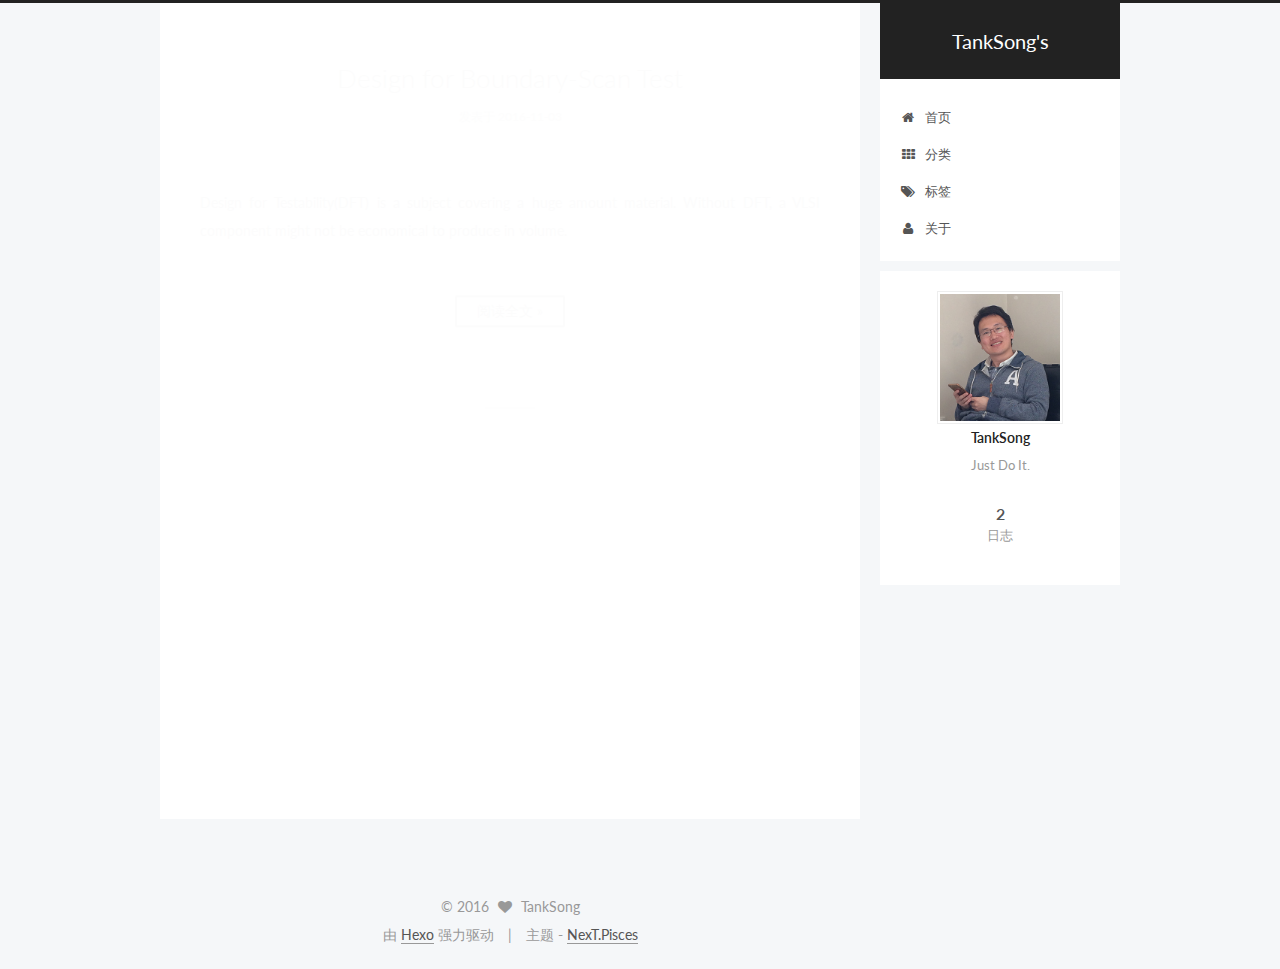
==== commit 974789af: "Site updated: 2016-11-09 17:15:51" ====
--- a/index.html
+++ b/index.html
@@ -84,15 +84,15 @@
 
 
 
-<meta name="description" content="做有知识、有文化、有敬畏、有体魄的“四有”青年。">
+<meta name="description" content="Just Do It.">
 <meta property="og:type" content="website">
 <meta property="og:title" content="TankSong's">
 <meta property="og:url" content="https://tanksong.github.io/index.html">
 <meta property="og:site_name" content="TankSong's">
-<meta property="og:description" content="做有知识、有文化、有敬畏、有体魄的“四有”青年。">
+<meta property="og:description" content="Just Do It.">
 <meta name="twitter:card" content="summary">
 <meta name="twitter:title" content="TankSong's">
-<meta name="twitter:description" content="做有知识、有文化、有敬畏、有体魄的“四有”青年。">
+<meta name="twitter:description" content="Just Do It.">
 
 
 
@@ -456,7 +456,7 @@
                src="/images/BigHead.png"
                alt="TankSong" />
           <p class="site-author-name" itemprop="name">TankSong</p>
-          <p class="site-description motion-element" itemprop="description">做有知识、有文化、有敬畏、有体魄的“四有”青年。</p>
+          <p class="site-description motion-element" itemprop="description">Just Do It.</p>
         </div>
         <nav class="site-state motion-element">
           <div class="site-state-item site-state-posts">
@@ -469,39 +469,12 @@
           
 
           
-            <div class="site-state-item site-state-tags">
-              <a href="/tags">
-                <span class="site-state-item-count">2</span>
-                <span class="site-state-item-name">标签</span>
-              </a>
-            </div>
-          
 
         </nav>
 
         
 
         <div class="links-of-author motion-element">
-          
-            
-              <span class="links-of-author-item">
-                <a href="https://github.com/TankSong" target="_blank" title="GitHub">
-                  
-                    <i class="fa fa-fw fa-github"></i>
-                  
-                  GitHub
-                </a>
-              </span>
-            
-              <span class="links-of-author-item">
-                <a href="http://weibo.com" target="_blank" title="微博">
-                  
-                    <i class="fa fa-fw fa-weibo"></i>
-                  
-                  微博
-                </a>
-              </span>
-            
           
         </div>
 
--- a/css/main.css
+++ b/css/main.css
@@ -1564,7 +1564,7 @@
   width: 4px;
   height: 4px;
   border-radius: 50%;
-  background: #57ff87;
+  background: #f4f;
 }
 .links-of-blogroll {
   font-size: 13px;
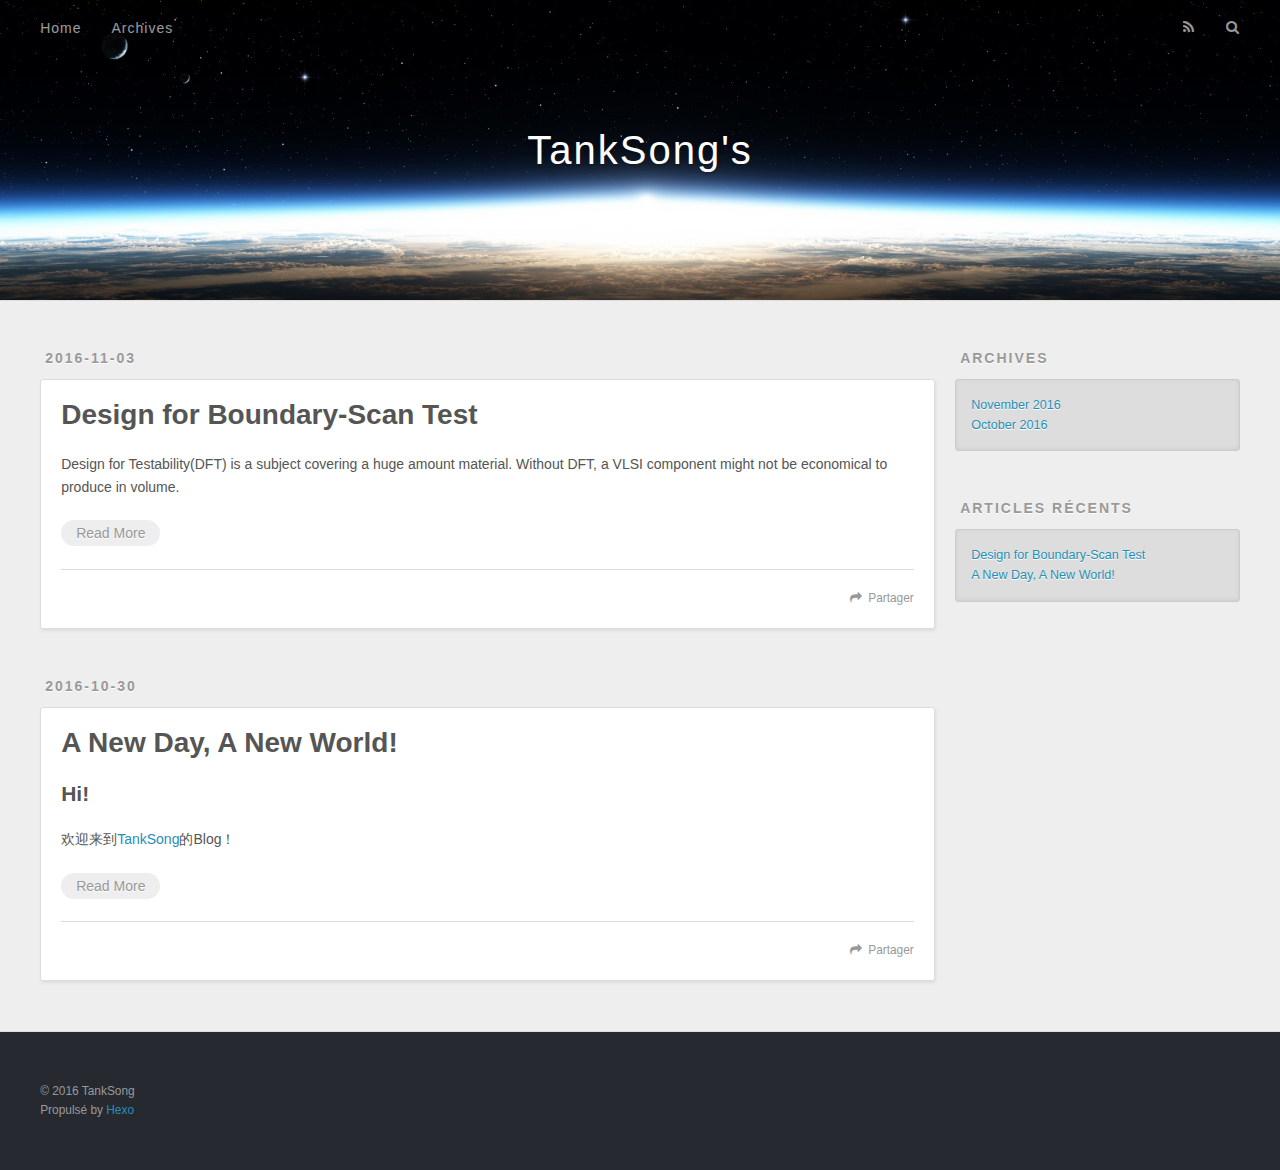
==== commit 357bbd2c: "Site updated: 2016-11-09 17:29:49" ====
--- a/index.html
+++ b/index.html
@@ -1,90 +1,11 @@
-<!doctype html>
-
-
-
-  
-
-
-<html class="theme-next pisces use-motion">
+<!DOCTYPE html>
+<html>
 <head>
-  <meta charset="UTF-8"/>
-<meta http-equiv="X-UA-Compatible" content="IE=edge,chrome=1" />
-<meta name="viewport" content="width=device-width, initial-scale=1, maximum-scale=1"/>
-
-
-
-<meta http-equiv="Cache-Control" content="no-transform" />
-<meta http-equiv="Cache-Control" content="no-siteapp" />
-
-
-
-
-
-
-
-
-
-
-
-
-  
-  
-  <link href="/vendors/fancybox/source/jquery.fancybox.css?v=2.1.5" rel="stylesheet" type="text/css" />
-
-
-
-
-  
-  
-  
-  
-
-  
-    
-    
-  
-
-  
-
-  
-
-  
-
-  
-
-  
-    
-    
-    <link href="//fonts.googleapis.com/css?family=Lato:300,300italic,400,400italic,700,700italic&subset=latin,latin-ext" rel="stylesheet" type="text/css">
-  
-
-
-
-
-
-
-<link href="/vendors/font-awesome/css/font-awesome.min.css?v=4.4.0" rel="stylesheet" type="text/css" />
-
-<link href="/css/main.css?v=5.0.2" rel="stylesheet" type="text/css" />
-
-
-  <meta name="keywords" content="Hexo, NexT" />
-
-
-
-
-
-
-
-
-  <link rel="shortcut icon" type="image/x-icon" href="/favicon.ico?v=5.0.2" />
-
-
-
-
-
-
-<meta name="description" content="Just Do It.">
+  <meta charset="utf-8">
+  
+  <title>TankSong&#39;s</title>
+  <meta name="viewport" content="width=device-width, initial-scale=1, maximum-scale=1">
+  <meta name="description" content="Just Do It.">
 <meta property="og:type" content="website">
 <meta property="og:title" content="TankSong's">
 <meta property="og:url" content="https://tanksong.github.io/index.html">
@@ -93,530 +14,211 @@
 <meta name="twitter:card" content="summary">
 <meta name="twitter:title" content="TankSong's">
 <meta name="twitter:description" content="Just Do It.">
-
-
-
-<script type="text/javascript" id="hexo.configuration">
-  var NexT = window.NexT || {};
-  var CONFIG = {
-    scheme: 'Pisces',
-    sidebar: {"position":"right","display":"post"},
-    fancybox: true,
-    motion: true,
-    duoshuo: {
-      userId: '0',
-      author: '博主'
-    }
-  };
-</script>
-
-
-
-
-  <link rel="canonical" href="https://tanksong.github.io/"/>
-
-
-  <title> TankSong's </title>
+  
+    <link rel="alternate" href="/atom.xml" title="TankSong&#39;s" type="application/atom+xml">
+  
+  
+    <link rel="icon" href="/favicon.png">
+  
+  
+    <link href="//fonts.googleapis.com/css?family=Source+Code+Pro" rel="stylesheet" type="text/css">
+  
+  <link rel="stylesheet" href="/css/style.css">
+  
+
 </head>
 
-<body itemscope itemtype="//schema.org/WebPage" lang="zh-Hans">
-
-  
-
-
-
-
-
-
-
-
-
-
-  
-  
-    
-  
-
-  <div class="container one-collumn sidebar-position-right 
-   page-home 
- ">
-    <div class="headband"></div>
-
-    <header id="header" class="header" itemscope itemtype="//schema.org/WPHeader">
-      <div class="header-inner"><div class="site-meta ">
-  
-
-  <div class="custom-logo-site-title">
-    <a href="/"  class="brand" rel="start">
-      <span class="logo-line-before"><i></i></span>
-      <span class="site-title">TankSong's</span>
-      <span class="logo-line-after"><i></i></span>
-    </a>
-  </div>
-  <p class="site-subtitle"></p>
-</div>
-
-<div class="site-nav-toggle">
-  <button>
-    <span class="btn-bar"></span>
-    <span class="btn-bar"></span>
-    <span class="btn-bar"></span>
-  </button>
-</div>
-
-<nav class="site-nav">
-  
-
-  
-    <ul id="menu" class="menu">
-      
-        
-        <li class="menu-item menu-item-home">
-          <a href="/" rel="section">
-            
-              <i class="menu-item-icon fa fa-fw fa-home"></i> <br />
-            
-            首页
-          </a>
-        </li>
-      
-        
-        <li class="menu-item menu-item-categories">
-          <a href="/categories" rel="section">
-            
-              <i class="menu-item-icon fa fa-fw fa-th"></i> <br />
-            
-            分类
-          </a>
-        </li>
-      
-        
-        <li class="menu-item menu-item-tags">
-          <a href="/tags" rel="section">
-            
-              <i class="menu-item-icon fa fa-fw fa-tags"></i> <br />
-            
-            标签
-          </a>
-        </li>
-      
-        
-        <li class="menu-item menu-item-about">
-          <a href="/about" rel="section">
-            
-              <i class="menu-item-icon fa fa-fw fa-user"></i> <br />
-            
-            关于
-          </a>
-        </li>
-      
-
-      
-    </ul>
-  
-
+<body>
+  <div id="container">
+    <div id="wrap">
+      <header id="header">
+  <div id="banner"></div>
+  <div id="header-outer" class="outer">
+    <div id="header-title" class="inner">
+      <h1 id="logo-wrap">
+        <a href="/" id="logo">TankSong&#39;s</a>
+      </h1>
+      
+    </div>
+    <div id="header-inner" class="inner">
+      <nav id="main-nav">
+        <a id="main-nav-toggle" class="nav-icon"></a>
+        
+          <a class="main-nav-link" href="/">Home</a>
+        
+          <a class="main-nav-link" href="/archives">Archives</a>
+        
+      </nav>
+      <nav id="sub-nav">
+        
+          <a id="nav-rss-link" class="nav-icon" href="/atom.xml" title="Flux RSS"></a>
+        
+        <a id="nav-search-btn" class="nav-icon" title="Rechercher"></a>
+      </nav>
+      <div id="search-form-wrap">
+        <form action="//google.com/search" method="get" accept-charset="UTF-8" class="search-form"><input type="search" name="q" results="0" class="search-form-input" placeholder="Search"><button type="submit" class="search-form-submit">&#xF002;</button><input type="hidden" name="sitesearch" value="https://tanksong.github.io"></form>
+      </div>
+    </div>
+  </div>
+</header>
+      <div class="outer">
+        <section id="main">
+  
+    <article id="post-Design for Boundary-Scan Test" class="article article-type-post" itemscope itemprop="blogPost">
+  <div class="article-meta">
+    <a href="/2016/11/03/Design for Boundary-Scan Test/" class="article-date">
+  <time datetime="2016-11-03T09:11:13.851Z" itemprop="datePublished">2016-11-03</time>
+</a>
+    
+  </div>
+  <div class="article-inner">
+    
+    
+      <header class="article-header">
+        
+  
+    <h1 itemprop="name">
+      <a class="article-title" href="/2016/11/03/Design for Boundary-Scan Test/">Design for Boundary-Scan Test</a>
+    </h1>
+  
+
+      </header>
+    
+    <div class="article-entry" itemprop="articleBody">
+      
+        <p>Design for Testability(DFT) is a subject covering a huge amount material. Without DFT, a VLSI component might not be economical to produce in volume.
+        
+          <p class="article-more-link">
+            <a href="/2016/11/03/Design for Boundary-Scan Test/#more">Read More</a>
+          </p>
+        
+      
+    </div>
+    <footer class="article-footer">
+      <a data-url="https://tanksong.github.io/2016/11/03/Design for Boundary-Scan Test/" data-id="civaq458n0002e8nkf11nys0k" class="article-share-link">Partager</a>
+      
+      
+    </footer>
+  </div>
+  
+</article>
+
+
+  
+    <article id="post-A-New-Day-A-New-World" class="article article-type-post" itemscope itemprop="blogPost">
+  <div class="article-meta">
+    <a href="/2016/10/30/A-New-Day-A-New-World/" class="article-date">
+  <time datetime="2016-10-30T05:02:16.003Z" itemprop="datePublished">2016-10-30</time>
+</a>
+    
+  </div>
+  <div class="article-inner">
+    
+    
+      <header class="article-header">
+        
+  
+    <h1 itemprop="name">
+      <a class="article-title" href="/2016/10/30/A-New-Day-A-New-World/">A New Day, A New World!</a>
+    </h1>
+  
+
+      </header>
+    
+    <div class="article-entry" itemprop="articleBody">
+      
+        <h2 id="Hi"><a href="#Hi" class="headerlink" title="Hi!"></a>Hi!</h2><p>欢迎来到<a href="https://tanksong.github.io/">TankSong</a>的Blog！
+        
+          <p class="article-more-link">
+            <a href="/2016/10/30/A-New-Day-A-New-World/#more">Read More</a>
+          </p>
+        
+      
+    </div>
+    <footer class="article-footer">
+      <a data-url="https://tanksong.github.io/2016/10/30/A-New-Day-A-New-World/" data-id="civaq458e0000e8nk2ftzw10j" class="article-share-link">Partager</a>
+      
+      
+    </footer>
+  </div>
+  
+</article>
+
+
+  
+
+</section>
+        
+          <aside id="sidebar">
+  
+    
+
+  
+    
+
+  
+    
+  
+    
+  <div class="widget-wrap">
+    <h3 class="widget-title">Archives</h3>
+    <div class="widget">
+      <ul class="archive-list"><li class="archive-list-item"><a class="archive-list-link" href="/archives/2016/11/">November 2016</a></li><li class="archive-list-item"><a class="archive-list-link" href="/archives/2016/10/">October 2016</a></li></ul>
+    </div>
+  </div>
+
+
+  
+    
+  <div class="widget-wrap">
+    <h3 class="widget-title">Articles récents</h3>
+    <div class="widget">
+      <ul>
+        
+          <li>
+            <a href="/2016/11/03/Design for Boundary-Scan Test/">Design for Boundary-Scan Test</a>
+          </li>
+        
+          <li>
+            <a href="/2016/10/30/A-New-Day-A-New-World/">A New Day, A New World!</a>
+          </li>
+        
+      </ul>
+    </div>
+  </div>
+
+  
+</aside>
+        
+      </div>
+      <footer id="footer">
+  
+  <div class="outer">
+    <div id="footer-info" class="inner">
+      &copy; 2016 TankSong<br>
+      Propulsé by <a href="http://hexo.io/" target="_blank">Hexo</a>
+    </div>
+  </div>
+</footer>
+    </div>
+    <nav id="mobile-nav">
+  
+    <a href="/" class="mobile-nav-link">Home</a>
+  
+    <a href="/archives" class="mobile-nav-link">Archives</a>
   
 </nav>
-
- </div>
-    </header>
-
-    <main id="main" class="main">
-      <div class="main-inner">
-        <div class="content-wrap">
-          <div id="content" class="content">
-            
-  <section id="posts" class="posts-expand">
-    
-      
-
-  
-  
-
-  
-  
-  
-
-  <article class="post post-type-normal " itemscope itemtype="//schema.org/Article">
-
-    
-      <header class="post-header">
-
-        
-        
-          <h1 class="post-title" itemprop="name headline">
-            
-            
-              
-                
-                <a class="post-title-link" href="/2016/11/03/Design for Boundary-Scan Test/" itemprop="url">
-                  Design for Boundary-Scan Test
-                </a>
-              
-            
-          </h1>
-        
-
-        <div class="post-meta">
-          <span class="post-time">
-            <span class="post-meta-item-icon">
-              <i class="fa fa-calendar-o"></i>
-            </span>
-            <span class="post-meta-item-text">发表于</span>
-            <time itemprop="dateCreated" datetime="2016-11-03T17:11:13+08:00" content="2016-11-03">
-              2016-11-03
-            </time>
-          </span>
-
-          
-
-          
-            
-          
-
-          
-
-          
-          
-
-          
-        </div>
-      </header>
-    
-
-
-    <div class="post-body" itemprop="articleBody">
-
-      
-      
-
-      
-        
-          <p>Design for Testability(DFT) is a subject covering a huge amount material. Without DFT, a VLSI component might not be economical to produce in volume.
-          <div class="post-more-link text-center">
-            <a class="btn" href="/2016/11/03/Design for Boundary-Scan Test/#more" rel="contents">
-              阅读全文 &raquo;
-            </a>
-          </div>
-        
-      
-    </div>
-
-    <div>
-      
-    </div>
-
-    <div>
-      
-    </div>
-
-    <footer class="post-footer">
-      
-
-      
-
-      
-      
-        <div class="post-eof"></div>
-      
-    </footer>
-  </article>
-
-
-    
-      
-
-  
-  
-
-  
-  
-  
-
-  <article class="post post-type-normal " itemscope itemtype="//schema.org/Article">
-
-    
-      <header class="post-header">
-
-        
-        
-          <h1 class="post-title" itemprop="name headline">
-            
-            
-              
-                
-                <a class="post-title-link" href="/2016/10/30/A-New-Day-A-New-World/" itemprop="url">
-                  A New Day, A New World!
-                </a>
-              
-            
-          </h1>
-        
-
-        <div class="post-meta">
-          <span class="post-time">
-            <span class="post-meta-item-icon">
-              <i class="fa fa-calendar-o"></i>
-            </span>
-            <span class="post-meta-item-text">发表于</span>
-            <time itemprop="dateCreated" datetime="2016-10-30T13:02:16+08:00" content="2016-10-30">
-              2016-10-30
-            </time>
-          </span>
-
-          
-
-          
-            
-          
-
-          
-
-          
-          
-
-          
-        </div>
-      </header>
-    
-
-
-    <div class="post-body" itemprop="articleBody">
-
-      
-      
-
-      
-        
-          <h2 id="Hi"><a href="#Hi" class="headerlink" title="Hi!"></a>Hi!</h2><p>欢迎来到<a href="https://tanksong.github.io/">TankSong</a>的Blog！
-          <div class="post-more-link text-center">
-            <a class="btn" href="/2016/10/30/A-New-Day-A-New-World/#more" rel="contents">
-              阅读全文 &raquo;
-            </a>
-          </div>
-        
-      
-    </div>
-
-    <div>
-      
-    </div>
-
-    <div>
-      
-    </div>
-
-    <footer class="post-footer">
-      
-
-      
-
-      
-      
-        <div class="post-eof"></div>
-      
-    </footer>
-  </article>
-
-
-    
-  </section>
-
-  
-
-
-          </div>
-          
-
-
-          
-
-        </div>
-        
-          
-  
-  <div class="sidebar-toggle">
-    <div class="sidebar-toggle-line-wrap">
-      <span class="sidebar-toggle-line sidebar-toggle-line-first"></span>
-      <span class="sidebar-toggle-line sidebar-toggle-line-middle"></span>
-      <span class="sidebar-toggle-line sidebar-toggle-line-last"></span>
-    </div>
-  </div>
-
-  <aside id="sidebar" class="sidebar">
-    <div class="sidebar-inner">
-
-      
-
-      
-
-      <section class="site-overview sidebar-panel  sidebar-panel-active ">
-        <div class="site-author motion-element" itemprop="author" itemscope itemtype="//schema.org/Person">
-          <img class="site-author-image" itemprop="image"
-               src="/images/BigHead.png"
-               alt="TankSong" />
-          <p class="site-author-name" itemprop="name">TankSong</p>
-          <p class="site-description motion-element" itemprop="description">Just Do It.</p>
-        </div>
-        <nav class="site-state motion-element">
-          <div class="site-state-item site-state-posts">
-            <a href="/">
-              <span class="site-state-item-count">2</span>
-              <span class="site-state-item-name">日志</span>
-            </a>
-          </div>
-
-          
-
-          
-
-        </nav>
-
-        
-
-        <div class="links-of-author motion-element">
-          
-        </div>
-
-        
-        
-
-        
-        
-
-      </section>
-
-      
-
-    </div>
-  </aside>
-
-
-        
-      </div>
-    </main>
-
-    <footer id="footer" class="footer">
-      <div class="footer-inner">
-        <div class="copyright" >
-  
-  &copy; 
-  <span itemprop="copyrightYear">2016</span>
-  <span class="with-love">
-    <i class="fa fa-heart"></i>
-  </span>
-  <span class="author" itemprop="copyrightHolder">TankSong</span>
-</div>
-
-<div class="powered-by">
-  由 <a class="theme-link" href="https://hexo.io">Hexo</a> 强力驱动
-</div>
-
-<div class="theme-info">
-  主题 -
-  <a class="theme-link" href="https://github.com/iissnan/hexo-theme-next">
-    NexT.Pisces
-  </a>
-</div>
-
-        
-
-        
-      </div>
-    </footer>
-
-    <div class="back-to-top">
-      <i class="fa fa-arrow-up"></i>
-    </div>
-  </div>
-
-  
-
-<script type="text/javascript">
-  if (Object.prototype.toString.call(window.Promise) !== '[object Function]') {
-    window.Promise = null;
-  }
-</script>
-
-
-
-
-
-
-
-
-
-  
-
-
-
-  
-  <script type="text/javascript" src="/vendors/jquery/index.js?v=2.1.3"></script>
-
-  
-  <script type="text/javascript" src="/vendors/fastclick/lib/fastclick.min.js?v=1.0.6"></script>
-
-  
-  <script type="text/javascript" src="/vendors/jquery_lazyload/jquery.lazyload.js?v=1.9.7"></script>
-
-  
-  <script type="text/javascript" src="/vendors/velocity/velocity.min.js?v=1.2.1"></script>
-
-  
-  <script type="text/javascript" src="/vendors/velocity/velocity.ui.min.js?v=1.2.1"></script>
-
-  
-  <script type="text/javascript" src="/vendors/fancybox/source/jquery.fancybox.pack.js?v=2.1.5"></script>
-
-
-  
-
-
-  <script type="text/javascript" src="/js/src/utils.js?v=5.0.2"></script>
-
-  <script type="text/javascript" src="/js/src/motion.js?v=5.0.2"></script>
-
-
-
-  
-  
-
-
-  <script type="text/javascript" src="/js/src/affix.js?v=5.0.2"></script>
-
-  <script type="text/javascript" src="/js/src/schemes/pisces.js?v=5.0.2"></script>
-
-
-
-  
-
-  
-
-
-  <script type="text/javascript" src="/js/src/bootstrap.js?v=5.0.2"></script>
-
-
-
-  
-
-
-
-  
-
-
-
-
-  
-  
-
-  
-
-  
-
-  
-
-  
-
-
+    
+
+<script src="//ajax.googleapis.com/ajax/libs/jquery/2.0.3/jquery.min.js"></script>
+
+
+  <link rel="stylesheet" href="/fancybox/jquery.fancybox.css">
+  <script src="/fancybox/jquery.fancybox.pack.js"></script>
+
+
+<script src="/js/script.js"></script>
+
+  </div>
 </body>
-</html>
+</html>--- a/css/style.css
+++ b/css/style.css
@@ -0,0 +1,1374 @@
+body {
+  width: 100%;
+}
+body:before,
+body:after {
+  content: "";
+  display: table;
+}
+body:after {
+  clear: both;
+}
+html,
+body,
+div,
+span,
+applet,
+object,
+iframe,
+h1,
+h2,
+h3,
+h4,
+h5,
+h6,
+p,
+blockquote,
+pre,
+a,
+abbr,
+acronym,
+address,
+big,
+cite,
+code,
+del,
+dfn,
+em,
+img,
+ins,
+kbd,
+q,
+s,
+samp,
+small,
+strike,
+strong,
+sub,
+sup,
+tt,
+var,
+dl,
+dt,
+dd,
+ol,
+ul,
+li,
+fieldset,
+form,
+label,
+legend,
+table,
+caption,
+tbody,
+tfoot,
+thead,
+tr,
+th,
+td {
+  margin: 0;
+  padding: 0;
+  border: 0;
+  outline: 0;
+  font-weight: inherit;
+  font-style: inherit;
+  font-family: inherit;
+  font-size: 100%;
+  vertical-align: baseline;
+}
+body {
+  line-height: 1;
+  color: #000;
+  background: #fff;
+}
+ol,
+ul {
+  list-style: none;
+}
+table {
+  border-collapse: separate;
+  border-spacing: 0;
+  vertical-align: middle;
+}
+caption,
+th,
+td {
+  text-align: left;
+  font-weight: normal;
+  vertical-align: middle;
+}
+a img {
+  border: none;
+}
+input,
+button {
+  margin: 0;
+  padding: 0;
+}
+input::-moz-focus-inner,
+button::-moz-focus-inner {
+  border: 0;
+  padding: 0;
+}
+@font-face {
+  font-family: FontAwesome;
+  font-style: normal;
+  font-weight: normal;
+  src: url("fonts/fontawesome-webfont.eot?v=#4.0.3");
+  src: url("fonts/fontawesome-webfont.eot?#iefix&v=#4.0.3") format("embedded-opentype"), url("fonts/fontawesome-webfont.woff?v=#4.0.3") format("woff"), url("fonts/fontawesome-webfont.ttf?v=#4.0.3") format("truetype"), url("fonts/fontawesome-webfont.svg#fontawesomeregular?v=#4.0.3") format("svg");
+}
+html,
+body,
+#container {
+  height: 100%;
+}
+body {
+  background: #eee;
+  font: 14px "Helvetica Neue", Helvetica, Arial, sans-serif;
+  -webkit-text-size-adjust: 100%;
+}
+.outer {
+  max-width: 1220px;
+  margin: 0 auto;
+  padding: 0 20px;
+}
+.outer:before,
+.outer:after {
+  content: "";
+  display: table;
+}
+.outer:after {
+  clear: both;
+}
+.inner {
+  display: inline;
+  float: left;
+  width: 98.3333333333333%;
+  margin: 0 0.8333333333333%;
+}
+.left,
+.alignleft {
+  float: left;
+}
+.right,
+.alignright {
+  float: right;
+}
+.clear {
+  clear: both;
+}
+#container {
+  position: relative;
+}
+.mobile-nav-on {
+  overflow: hidden;
+}
+#wrap {
+  height: 100%;
+  width: 100%;
+  position: absolute;
+  top: 0;
+  left: 0;
+  -webkit-transition: 0.2s ease-out;
+  -moz-transition: 0.2s ease-out;
+  -ms-transition: 0.2s ease-out;
+  transition: 0.2s ease-out;
+  z-index: 1;
+  background: #eee;
+}
+.mobile-nav-on #wrap {
+  left: 280px;
+}
+@media screen and (min-width: 768px) {
+  #main {
+    display: inline;
+    float: left;
+    width: 73.3333333333333%;
+    margin: 0 0.8333333333333%;
+  }
+}
+.article-date,
+.article-category-link,
+.archive-year,
+.widget-title {
+  text-decoration: none;
+  text-transform: uppercase;
+  letter-spacing: 2px;
+  color: #999;
+  margin-bottom: 1em;
+  margin-left: 5px;
+  line-height: 1em;
+  text-shadow: 0 1px #fff;
+  font-weight: bold;
+}
+.article-inner,
+.archive-article-inner {
+  background: #fff;
+  -webkit-box-shadow: 1px 2px 3px #ddd;
+  box-shadow: 1px 2px 3px #ddd;
+  border: 1px solid #ddd;
+  border-radius: 3px;
+}
+.article-entry h1,
+.widget h1 {
+  font-size: 2em;
+}
+.article-entry h2,
+.widget h2 {
+  font-size: 1.5em;
+}
+.article-entry h3,
+.widget h3 {
+  font-size: 1.3em;
+}
+.article-entry h4,
+.widget h4 {
+  font-size: 1.2em;
+}
+.article-entry h5,
+.widget h5 {
+  font-size: 1em;
+}
+.article-entry h6,
+.widget h6 {
+  font-size: 1em;
+  color: #999;
+}
+.article-entry hr,
+.widget hr {
+  border: 1px dashed #ddd;
+}
+.article-entry strong,
+.widget strong {
+  font-weight: bold;
+}
+.article-entry em,
+.widget em,
+.article-entry cite,
+.widget cite {
+  font-style: italic;
+}
+.article-entry sup,
+.widget sup,
+.article-entry sub,
+.widget sub {
+  font-size: 0.75em;
+  line-height: 0;
+  position: relative;
+  vertical-align: baseline;
+}
+.article-entry sup,
+.widget sup {
+  top: -0.5em;
+}
+.article-entry sub,
+.widget sub {
+  bottom: -0.2em;
+}
+.article-entry small,
+.widget small {
+  font-size: 0.85em;
+}
+.article-entry acronym,
+.widget acronym,
+.article-entry abbr,
+.widget abbr {
+  border-bottom: 1px dotted;
+}
+.article-entry ul,
+.widget ul,
+.article-entry ol,
+.widget ol,
+.article-entry dl,
+.widget dl {
+  margin: 0 20px;
+  line-height: 1.6em;
+}
+.article-entry ul ul,
+.widget ul ul,
+.article-entry ol ul,
+.widget ol ul,
+.article-entry ul ol,
+.widget ul ol,
+.article-entry ol ol,
+.widget ol ol {
+  margin-top: 0;
+  margin-bottom: 0;
+}
+.article-entry ul,
+.widget ul {
+  list-style: disc;
+}
+.article-entry ol,
+.widget ol {
+  list-style: decimal;
+}
+.article-entry dt,
+.widget dt {
+  font-weight: bold;
+}
+#header {
+  height: 300px;
+  position: relative;
+  border-bottom: 1px solid #ddd;
+}
+#header:before,
+#header:after {
+  content: "";
+  position: absolute;
+  left: 0;
+  right: 0;
+  height: 40px;
+}
+#header:before {
+  top: 0;
+  background: -webkit-linear-gradient(rgba(0,0,0,0.2), transparent);
+  background: -moz-linear-gradient(rgba(0,0,0,0.2), transparent);
+  background: -ms-linear-gradient(rgba(0,0,0,0.2), transparent);
+  background: linear-gradient(rgba(0,0,0,0.2), transparent);
+}
+#header:after {
+  bottom: 0;
+  background: -webkit-linear-gradient(transparent, rgba(0,0,0,0.2));
+  background: -moz-linear-gradient(transparent, rgba(0,0,0,0.2));
+  background: -ms-linear-gradient(transparent, rgba(0,0,0,0.2));
+  background: linear-gradient(transparent, rgba(0,0,0,0.2));
+}
+#header-outer {
+  height: 100%;
+  position: relative;
+}
+#header-inner {
+  position: relative;
+  overflow: hidden;
+}
+#banner {
+  position: absolute;
+  top: 0;
+  left: 0;
+  width: 100%;
+  height: 100%;
+  background: url("images/banner.jpg") center #000;
+  -webkit-background-size: cover;
+  -moz-background-size: cover;
+  background-size: cover;
+  z-index: -1;
+}
+#header-title {
+  text-align: center;
+  height: 40px;
+  position: absolute;
+  top: 50%;
+  left: 0;
+  margin-top: -20px;
+}
+#logo,
+#subtitle {
+  text-decoration: none;
+  color: #fff;
+  font-weight: 300;
+  text-shadow: 0 1px 4px rgba(0,0,0,0.3);
+}
+#logo {
+  font-size: 40px;
+  line-height: 40px;
+  letter-spacing: 2px;
+}
+#subtitle {
+  font-size: 16px;
+  line-height: 16px;
+  letter-spacing: 1px;
+}
+#subtitle-wrap {
+  margin-top: 16px;
+}
+#main-nav {
+  float: left;
+  margin-left: -15px;
+}
+.nav-icon,
+.main-nav-link {
+  float: left;
+  color: #fff;
+  opacity: 0.6;
+  text-decoration: none;
+  text-shadow: 0 1px rgba(0,0,0,0.2);
+  -webkit-transition: opacity 0.2s;
+  -moz-transition: opacity 0.2s;
+  -ms-transition: opacity 0.2s;
+  transition: opacity 0.2s;
+  display: block;
+  padding: 20px 15px;
+}
+.nav-icon:hover,
+.main-nav-link:hover {
+  opacity: 1;
+}
+.nav-icon {
+  font-family: FontAwesome;
+  text-align: center;
+  font-size: 14px;
+  width: 14px;
+  height: 14px;
+  padding: 20px 15px;
+  position: relative;
+  cursor: pointer;
+}
+.main-nav-link {
+  font-weight: 300;
+  letter-spacing: 1px;
+}
+@media screen and (max-width: 479px) {
+  .main-nav-link {
+    display: none;
+  }
+}
+#main-nav-toggle {
+  display: none;
+}
+#main-nav-toggle:before {
+  content: "\f0c9";
+}
+@media screen and (max-width: 479px) {
+  #main-nav-toggle {
+    display: block;
+  }
+}
+#sub-nav {
+  float: right;
+  margin-right: -15px;
+}
+#nav-rss-link:before {
+  content: "\f09e";
+}
+#nav-search-btn:before {
+  content: "\f002";
+}
+#search-form-wrap {
+  position: absolute;
+  top: 15px;
+  width: 150px;
+  height: 30px;
+  right: -150px;
+  opacity: 0;
+  -webkit-transition: 0.2s ease-out;
+  -moz-transition: 0.2s ease-out;
+  -ms-transition: 0.2s ease-out;
+  transition: 0.2s ease-out;
+}
+#search-form-wrap.on {
+  opacity: 1;
+  right: 0;
+}
+@media screen and (max-width: 479px) {
+  #search-form-wrap {
+    width: 100%;
+    right: -100%;
+  }
+}
+.search-form {
+  position: absolute;
+  top: 0;
+  left: 0;
+  right: 0;
+  background: #fff;
+  padding: 5px 15px;
+  border-radius: 15px;
+  -webkit-box-shadow: 0 0 10px rgba(0,0,0,0.3);
+  box-shadow: 0 0 10px rgba(0,0,0,0.3);
+}
+.search-form-input {
+  border: none;
+  background: none;
+  color: #555;
+  width: 100%;
+  font: 13px "Helvetica Neue", Helvetica, Arial, sans-serif;
+  outline: none;
+}
+.search-form-input::-webkit-search-results-decoration,
+.search-form-input::-webkit-search-cancel-button {
+  -webkit-appearance: none;
+}
+.search-form-submit {
+  position: absolute;
+  top: 50%;
+  right: 10px;
+  margin-top: -7px;
+  font: 13px FontAwesome;
+  border: none;
+  background: none;
+  color: #bbb;
+  cursor: pointer;
+}
+.search-form-submit:hover,
+.search-form-submit:focus {
+  color: #777;
+}
+.article {
+  margin: 50px 0;
+}
+.article-inner {
+  overflow: hidden;
+}
+.article-meta:before,
+.article-meta:after {
+  content: "";
+  display: table;
+}
+.article-meta:after {
+  clear: both;
+}
+.article-date {
+  float: left;
+}
+.article-category {
+  float: left;
+  line-height: 1em;
+  color: #ccc;
+  text-shadow: 0 1px #fff;
+  margin-left: 8px;
+}
+.article-category:before {
+  content: "\2022";
+}
+.article-category-link {
+  margin: 0 12px 1em;
+}
+.article-header {
+  padding: 20px 20px 0;
+}
+.article-title {
+  text-decoration: none;
+  font-size: 2em;
+  font-weight: bold;
+  color: #555;
+  line-height: 1.1em;
+  -webkit-transition: color 0.2s;
+  -moz-transition: color 0.2s;
+  -ms-transition: color 0.2s;
+  transition: color 0.2s;
+}
+a.article-title:hover {
+  color: #258fb8;
+}
+.article-entry {
+  color: #555;
+  padding: 0 20px;
+}
+.article-entry:before,
+.article-entry:after {
+  content: "";
+  display: table;
+}
+.article-entry:after {
+  clear: both;
+}
+.article-entry p,
+.article-entry table {
+  line-height: 1.6em;
+  margin: 1.6em 0;
+}
+.article-entry h1,
+.article-entry h2,
+.article-entry h3,
+.article-entry h4,
+.article-entry h5,
+.article-entry h6 {
+  font-weight: bold;
+}
+.article-entry h1,
+.article-entry h2,
+.article-entry h3,
+.article-entry h4,
+.article-entry h5,
+.article-entry h6 {
+  line-height: 1.1em;
+  margin: 1.1em 0;
+}
+.article-entry a {
+  color: #258fb8;
+  text-decoration: none;
+}
+.article-entry a:hover {
+  text-decoration: underline;
+}
+.article-entry ul,
+.article-entry ol,
+.article-entry dl {
+  margin-top: 1.6em;
+  margin-bottom: 1.6em;
+}
+.article-entry img,
+.article-entry video {
+  max-width: 100%;
+  height: auto;
+  display: block;
+  margin: auto;
+}
+.article-entry iframe {
+  border: none;
+}
+.article-entry table {
+  width: 100%;
+  border-collapse: collapse;
+  border-spacing: 0;
+}
+.article-entry th {
+  font-weight: bold;
+  border-bottom: 3px solid #ddd;
+  padding-bottom: 0.5em;
+}
+.article-entry td {
+  border-bottom: 1px solid #ddd;
+  padding: 10px 0;
+}
+.article-entry blockquote {
+  font-family: Georgia, "Times New Roman", serif;
+  font-size: 1.4em;
+  margin: 1.6em 20px;
+  text-align: center;
+}
+.article-entry blockquote footer {
+  font-size: 14px;
+  margin: 1.6em 0;
+  font-family: "Helvetica Neue", Helvetica, Arial, sans-serif;
+}
+.article-entry blockquote footer cite:before {
+  content: "—";
+  padding: 0 0.5em;
+}
+.article-entry .pullquote {
+  text-align: left;
+  width: 45%;
+  margin: 0;
+}
+.article-entry .pullquote.left {
+  margin-left: 0.5em;
+  margin-right: 1em;
+}
+.article-entry .pullquote.right {
+  margin-right: 0.5em;
+  margin-left: 1em;
+}
+.article-entry .caption {
+  color: #999;
+  display: block;
+  font-size: 0.9em;
+  margin-top: 0.5em;
+  position: relative;
+  text-align: center;
+}
+.article-entry .video-container {
+  position: relative;
+  padding-top: 56.25%;
+  height: 0;
+  overflow: hidden;
+}
+.article-entry .video-container iframe,
+.article-entry .video-container object,
+.article-entry .video-container embed {
+  position: absolute;
+  top: 0;
+  left: 0;
+  width: 100%;
+  height: 100%;
+  margin-top: 0;
+}
+.article-more-link a {
+  display: inline-block;
+  line-height: 1em;
+  padding: 6px 15px;
+  border-radius: 15px;
+  background: #eee;
+  color: #999;
+  text-shadow: 0 1px #fff;
+  text-decoration: none;
+}
+.article-more-link a:hover {
+  background: #258fb8;
+  color: #fff;
+  text-decoration: none;
+  text-shadow: 0 1px #1e7293;
+}
+.article-footer {
+  font-size: 0.85em;
+  line-height: 1.6em;
+  border-top: 1px solid #ddd;
+  padding-top: 1.6em;
+  margin: 0 20px 20px;
+}
+.article-footer:before,
+.article-footer:after {
+  content: "";
+  display: table;
+}
+.article-footer:after {
+  clear: both;
+}
+.article-footer a {
+  color: #999;
+  text-decoration: none;
+}
+.article-footer a:hover {
+  color: #555;
+}
+.article-tag-list-item {
+  float: left;
+  margin-right: 10px;
+}
+.article-tag-list-link:before {
+  content: "#";
+}
+.article-comment-link {
+  float: right;
+}
+.article-comment-link:before {
+  content: "\f075";
+  font-family: FontAwesome;
+  padding-right: 8px;
+}
+.article-share-link {
+  cursor: pointer;
+  float: right;
+  margin-left: 20px;
+}
+.article-share-link:before {
+  content: "\f064";
+  font-family: FontAwesome;
+  padding-right: 6px;
+}
+#article-nav {
+  position: relative;
+}
+#article-nav:before,
+#article-nav:after {
+  content: "";
+  display: table;
+}
+#article-nav:after {
+  clear: both;
+}
+@media screen and (min-width: 768px) {
+  #article-nav {
+    margin: 50px 0;
+  }
+  #article-nav:before {
+    width: 8px;
+    height: 8px;
+    position: absolute;
+    top: 50%;
+    left: 50%;
+    margin-top: -4px;
+    margin-left: -4px;
+    content: "";
+    border-radius: 50%;
+    background: #ddd;
+    -webkit-box-shadow: 0 1px 2px #fff;
+    box-shadow: 0 1px 2px #fff;
+  }
+}
+.article-nav-link-wrap {
+  text-decoration: none;
+  text-shadow: 0 1px #fff;
+  color: #999;
+  -webkit-box-sizing: border-box;
+  -moz-box-sizing: border-box;
+  box-sizing: border-box;
+  margin-top: 50px;
+  text-align: center;
+  display: block;
+}
+.article-nav-link-wrap:hover {
+  color: #555;
+}
+@media screen and (min-width: 768px) {
+  .article-nav-link-wrap {
+    width: 50%;
+    margin-top: 0;
+  }
+}
+@media screen and (min-width: 768px) {
+  #article-nav-newer {
+    float: left;
+    text-align: right;
+    padding-right: 20px;
+  }
+}
+@media screen and (min-width: 768px) {
+  #article-nav-older {
+    float: right;
+    text-align: left;
+    padding-left: 20px;
+  }
+}
+.article-nav-caption {
+  text-transform: uppercase;
+  letter-spacing: 2px;
+  color: #ddd;
+  line-height: 1em;
+  font-weight: bold;
+}
+#article-nav-newer .article-nav-caption {
+  margin-right: -2px;
+}
+.article-nav-title {
+  font-size: 0.85em;
+  line-height: 1.6em;
+  margin-top: 0.5em;
+}
+.article-share-box {
+  position: absolute;
+  display: none;
+  background: #fff;
+  -webkit-box-shadow: 1px 2px 10px rgba(0,0,0,0.2);
+  box-shadow: 1px 2px 10px rgba(0,0,0,0.2);
+  border-radius: 3px;
+  margin-left: -145px;
+  overflow: hidden;
+  z-index: 1;
+}
+.article-share-box.on {
+  display: block;
+}
+.article-share-input {
+  width: 100%;
+  background: none;
+  -webkit-box-sizing: border-box;
+  -moz-box-sizing: border-box;
+  box-sizing: border-box;
+  font: 14px "Helvetica Neue", Helvetica, Arial, sans-serif;
+  padding: 0 15px;
+  color: #555;
+  outline: none;
+  border: 1px solid #ddd;
+  border-radius: 3px 3px 0 0;
+  height: 36px;
+  line-height: 36px;
+}
+.article-share-links {
+  background: #eee;
+}
+.article-share-links:before,
+.article-share-links:after {
+  content: "";
+  display: table;
+}
+.article-share-links:after {
+  clear: both;
+}
+.article-share-twitter,
+.article-share-facebook,
+.article-share-pinterest,
+.article-share-google {
+  width: 50px;
+  height: 36px;
+  display: block;
+  float: left;
+  position: relative;
+  color: #999;
+  text-shadow: 0 1px #fff;
+}
+.article-share-twitter:before,
+.article-share-facebook:before,
+.article-share-pinterest:before,
+.article-share-google:before {
+  font-size: 20px;
+  font-family: FontAwesome;
+  width: 20px;
+  height: 20px;
+  position: absolute;
+  top: 50%;
+  left: 50%;
+  margin-top: -10px;
+  margin-left: -10px;
+  text-align: center;
+}
+.article-share-twitter:hover,
+.article-share-facebook:hover,
+.article-share-pinterest:hover,
+.article-share-google:hover {
+  color: #fff;
+}
+.article-share-twitter:before {
+  content: "\f099";
+}
+.article-share-twitter:hover {
+  background: #00aced;
+  text-shadow: 0 1px #008abe;
+}
+.article-share-facebook:before {
+  content: "\f09a";
+}
+.article-share-facebook:hover {
+  background: #3b5998;
+  text-shadow: 0 1px #2f477a;
+}
+.article-share-pinterest:before {
+  content: "\f0d2";
+}
+.article-share-pinterest:hover {
+  background: #cb2027;
+  text-shadow: 0 1px #a21a1f;
+}
+.article-share-google:before {
+  content: "\f0d5";
+}
+.article-share-google:hover {
+  background: #dd4b39;
+  text-shadow: 0 1px #be3221;
+}
+.article-gallery {
+  background: #000;
+  position: relative;
+}
+.article-gallery-photos {
+  position: relative;
+  overflow: hidden;
+}
+.article-gallery-img {
+  display: none;
+  max-width: 100%;
+}
+.article-gallery-img:first-child {
+  display: block;
+}
+.article-gallery-img.loaded {
+  position: absolute;
+  display: block;
+}
+.article-gallery-img img {
+  display: block;
+  max-width: 100%;
+  margin: 0 auto;
+}
+#comments {
+  background: #fff;
+  -webkit-box-shadow: 1px 2px 3px #ddd;
+  box-shadow: 1px 2px 3px #ddd;
+  padding: 20px;
+  border: 1px solid #ddd;
+  border-radius: 3px;
+  margin: 50px 0;
+}
+#comments a {
+  color: #258fb8;
+}
+.archives-wrap {
+  margin: 50px 0;
+}
+.archives:before,
+.archives:after {
+  content: "";
+  display: table;
+}
+.archives:after {
+  clear: both;
+}
+.archive-year-wrap {
+  margin-bottom: 1em;
+}
+.archives {
+  -webkit-column-gap: 10px;
+  -moz-column-gap: 10px;
+  column-gap: 10px;
+}
+@media screen and (min-width: 480px) and (max-width: 767px) {
+  .archives {
+    -webkit-column-count: 2;
+    -moz-column-count: 2;
+    column-count: 2;
+  }
+}
+@media screen and (min-width: 768px) {
+  .archives {
+    -webkit-column-count: 3;
+    -moz-column-count: 3;
+    column-count: 3;
+  }
+}
+.archive-article {
+  -webkit-column-break-inside: avoid;
+  page-break-inside: avoid;
+  overflow: hidden;
+  break-inside: avoid-column;
+}
+.archive-article-inner {
+  padding: 10px;
+  margin-bottom: 15px;
+}
+.archive-article-title {
+  text-decoration: none;
+  font-weight: bold;
+  color: #555;
+  -webkit-transition: color 0.2s;
+  -moz-transition: color 0.2s;
+  -ms-transition: color 0.2s;
+  transition: color 0.2s;
+  line-height: 1.6em;
+}
+.archive-article-title:hover {
+  color: #258fb8;
+}
+.archive-article-footer {
+  margin-top: 1em;
+}
+.archive-article-date {
+  color: #999;
+  text-decoration: none;
+  font-size: 0.85em;
+  line-height: 1em;
+  margin-bottom: 0.5em;
+  display: block;
+}
+#page-nav {
+  margin: 50px auto;
+  background: #fff;
+  -webkit-box-shadow: 1px 2px 3px #ddd;
+  box-shadow: 1px 2px 3px #ddd;
+  border: 1px solid #ddd;
+  border-radius: 3px;
+  text-align: center;
+  color: #999;
+  overflow: hidden;
+}
+#page-nav:before,
+#page-nav:after {
+  content: "";
+  display: table;
+}
+#page-nav:after {
+  clear: both;
+}
+#page-nav a,
+#page-nav span {
+  padding: 10px 20px;
+  line-height: 1;
+  height: 2ex;
+}
+#page-nav a {
+  color: #999;
+  text-decoration: none;
+}
+#page-nav a:hover {
+  background: #999;
+  color: #fff;
+}
+#page-nav .prev {
+  float: left;
+}
+#page-nav .next {
+  float: right;
+}
+#page-nav .page-number {
+  display: inline-block;
+}
+@media screen and (max-width: 479px) {
+  #page-nav .page-number {
+    display: none;
+  }
+}
+#page-nav .current {
+  color: #555;
+  font-weight: bold;
+}
+#page-nav .space {
+  color: #ddd;
+}
+#footer {
+  background: #262a30;
+  padding: 50px 0;
+  border-top: 1px solid #ddd;
+  color: #999;
+}
+#footer a {
+  color: #258fb8;
+  text-decoration: none;
+}
+#footer a:hover {
+  text-decoration: underline;
+}
+#footer-info {
+  line-height: 1.6em;
+  font-size: 0.85em;
+}
+.article-entry pre,
+.article-entry .highlight {
+  background: #2d2d2d;
+  margin: 0 -20px;
+  padding: 15px 20px;
+  border-style: solid;
+  border-color: #ddd;
+  border-width: 1px 0;
+  overflow: auto;
+  color: #ccc;
+  line-height: 22.400000000000002px;
+}
+.article-entry .highlight .gutter pre,
+.article-entry .gist .gist-file .gist-data .line-numbers {
+  color: #666;
+  font-size: 0.85em;
+}
+.article-entry pre,
+.article-entry code {
+  font-family: "Source Code Pro", Consolas, Monaco, Menlo, Consolas, monospace;
+}
+.article-entry code {
+  background: #eee;
+  text-shadow: 0 1px #fff;
+  padding: 0 0.3em;
+}
+.article-entry pre code {
+  background: none;
+  text-shadow: none;
+  padding: 0;
+}
+.article-entry .highlight pre {
+  border: none;
+  margin: 0;
+  padding: 0;
+}
+.article-entry .highlight table {
+  margin: 0;
+  width: auto;
+}
+.article-entry .highlight td {
+  border: none;
+  padding: 0;
+}
+.article-entry .highlight figcaption {
+  font-size: 0.85em;
+  color: #999;
+  line-height: 1em;
+  margin-bottom: 1em;
+}
+.article-entry .highlight figcaption:before,
+.article-entry .highlight figcaption:after {
+  content: "";
+  display: table;
+}
+.article-entry .highlight figcaption:after {
+  clear: both;
+}
+.article-entry .highlight figcaption a {
+  float: right;
+}
+.article-entry .highlight .gutter pre {
+  text-align: right;
+  padding-right: 20px;
+}
+.article-entry .highlight .line {
+  height: 22.400000000000002px;
+}
+.article-entry .highlight .line.marked {
+  background: #515151;
+}
+.article-entry .gist {
+  margin: 0 -20px;
+  border-style: solid;
+  border-color: #ddd;
+  border-width: 1px 0;
+  background: #2d2d2d;
+  padding: 15px 20px 15px 0;
+}
+.article-entry .gist .gist-file {
+  border: none;
+  font-family: "Source Code Pro", Consolas, Monaco, Menlo, Consolas, monospace;
+  margin: 0;
+}
+.article-entry .gist .gist-file .gist-data {
+  background: none;
+  border: none;
+}
+.article-entry .gist .gist-file .gist-data .line-numbers {
+  background: none;
+  border: none;
+  padding: 0 20px 0 0;
+}
+.article-entry .gist .gist-file .gist-data .line-data {
+  padding: 0 !important;
+}
+.article-entry .gist .gist-file .highlight {
+  margin: 0;
+  padding: 0;
+  border: none;
+}
+.article-entry .gist .gist-file .gist-meta {
+  background: #2d2d2d;
+  color: #999;
+  font: 0.85em "Helvetica Neue", Helvetica, Arial, sans-serif;
+  text-shadow: 0 0;
+  padding: 0;
+  margin-top: 1em;
+  margin-left: 20px;
+}
+.article-entry .gist .gist-file .gist-meta a {
+  color: #258fb8;
+  font-weight: normal;
+}
+.article-entry .gist .gist-file .gist-meta a:hover {
+  text-decoration: underline;
+}
+pre .comment,
+pre .title {
+  color: #999;
+}
+pre .variable,
+pre .attribute,
+pre .tag,
+pre .regexp,
+pre .ruby .constant,
+pre .xml .tag .title,
+pre .xml .pi,
+pre .xml .doctype,
+pre .html .doctype,
+pre .css .id,
+pre .css .class,
+pre .css .pseudo {
+  color: #f2777a;
+}
+pre .number,
+pre .preprocessor,
+pre .built_in,
+pre .literal,
+pre .params,
+pre .constant {
+  color: #f99157;
+}
+pre .class,
+pre .ruby .class .title,
+pre .css .rules .attribute {
+  color: #9c9;
+}
+pre .string,
+pre .value,
+pre .inheritance,
+pre .header,
+pre .ruby .symbol,
+pre .xml .cdata {
+  color: #9c9;
+}
+pre .css .hexcolor {
+  color: #6cc;
+}
+pre .function,
+pre .python .decorator,
+pre .python .title,
+pre .ruby .function .title,
+pre .ruby .title .keyword,
+pre .perl .sub,
+pre .javascript .title,
+pre .coffeescript .title {
+  color: #69c;
+}
+pre .keyword,
+pre .javascript .function {
+  color: #c9c;
+}
+@media screen and (max-width: 479px) {
+  #mobile-nav {
+    position: absolute;
+    top: 0;
+    left: 0;
+    width: 280px;
+    height: 100%;
+    background: #191919;
+    border-right: 1px solid #fff;
+  }
+}
+@media screen and (max-width: 479px) {
+  .mobile-nav-link {
+    display: block;
+    color: #999;
+    text-decoration: none;
+    padding: 15px 20px;
+    font-weight: bold;
+  }
+  .mobile-nav-link:hover {
+    color: #fff;
+  }
+}
+@media screen and (min-width: 768px) {
+  #sidebar {
+    display: inline;
+    float: left;
+    width: 23.3333333333333%;
+    margin: 0 0.8333333333333%;
+  }
+}
+.widget-wrap {
+  margin: 50px 0;
+}
+.widget {
+  color: #777;
+  text-shadow: 0 1px #fff;
+  background: #ddd;
+  -webkit-box-shadow: 0 -1px 4px #ccc inset;
+  box-shadow: 0 -1px 4px #ccc inset;
+  border: 1px solid #ccc;
+  padding: 15px;
+  border-radius: 3px;
+}
+.widget a {
+  color: #258fb8;
+  text-decoration: none;
+}
+.widget a:hover {
+  text-decoration: underline;
+}
+.widget ul ul,
+.widget ol ul,
+.widget dl ul,
+.widget ul ol,
+.widget ol ol,
+.widget dl ol,
+.widget ul dl,
+.widget ol dl,
+.widget dl dl {
+  margin-left: 15px;
+  list-style: disc;
+}
+.widget {
+  line-height: 1.6em;
+  word-wrap: break-word;
+  font-size: 0.9em;
+}
+.widget ul,
+.widget ol {
+  list-style: none;
+  margin: 0;
+}
+.widget ul ul,
+.widget ol ul,
+.widget ul ol,
+.widget ol ol {
+  margin: 0 20px;
+}
+.widget ul ul,
+.widget ol ul {
+  list-style: disc;
+}
+.widget ul ol,
+.widget ol ol {
+  list-style: decimal;
+}
+.category-list-count,
+.tag-list-count,
+.archive-list-count {
+  padding-left: 5px;
+  color: #999;
+  font-size: 0.85em;
+}
+.category-list-count:before,
+.tag-list-count:before,
+.archive-list-count:before {
+  content: "(";
+}
+.category-list-count:after,
+.tag-list-count:after,
+.archive-list-count:after {
+  content: ")";
+}
+.tagcloud a {
+  margin-right: 5px;
+  display: inline-block;
+}
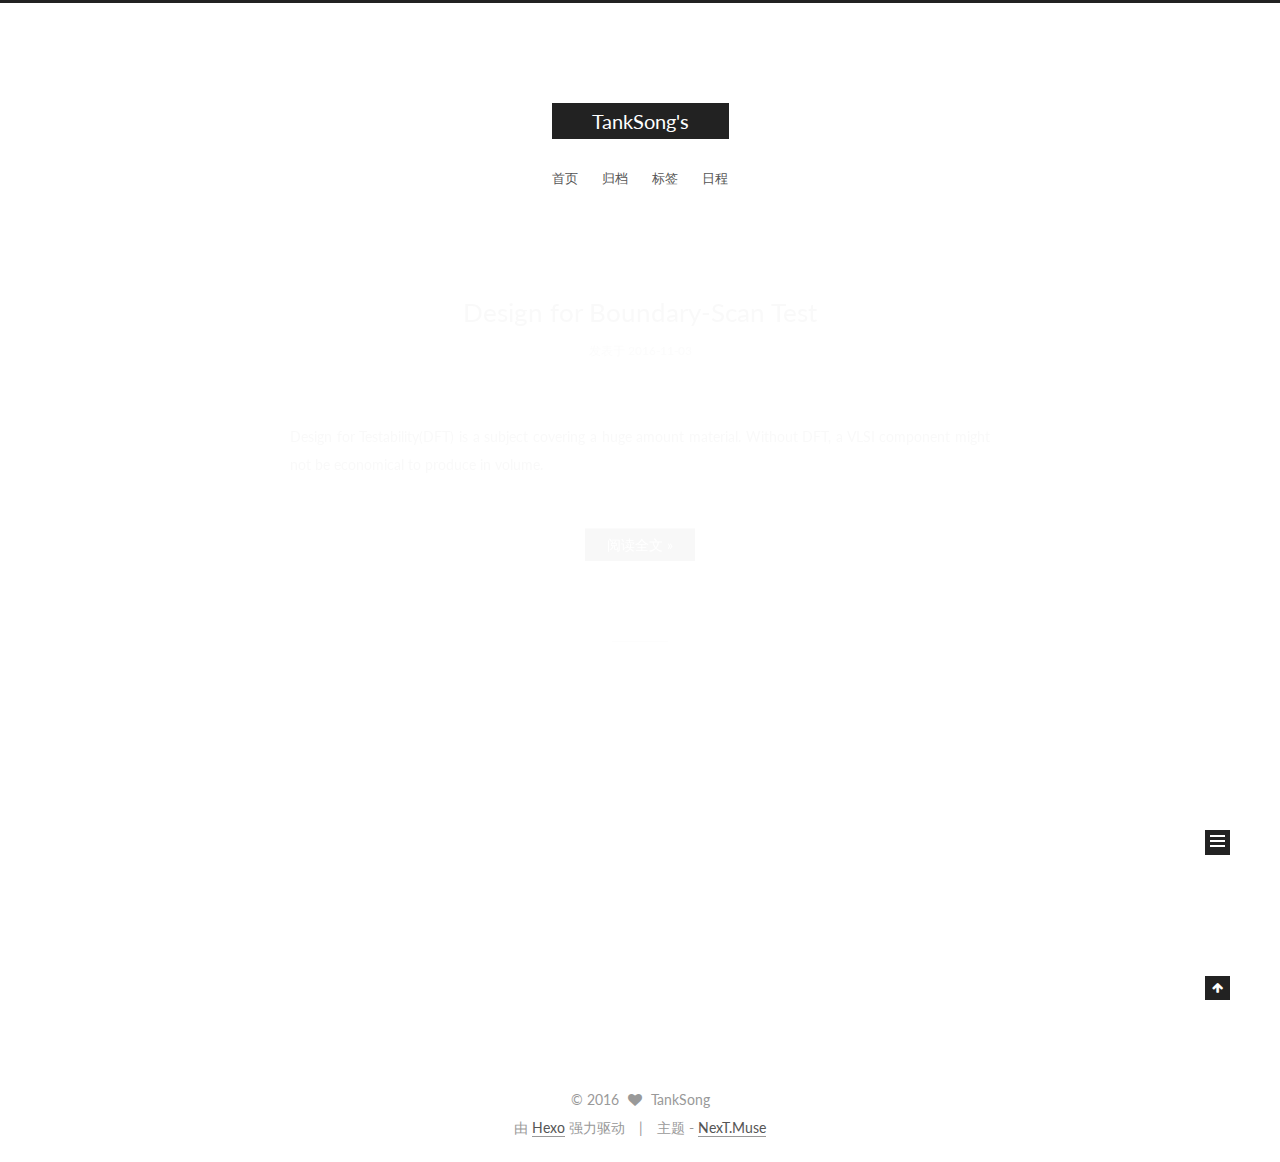
==== commit 4e4787e7: "Site updated: 2016-11-09 17:37:55" ====
--- a/index.html
+++ b/index.html
@@ -1,11 +1,92 @@
-<!DOCTYPE html>
-<html>
+<!doctype html>
+
+
+
+  
+
+
+<html class="theme-next muse use-motion">
 <head>
-  <meta charset="utf-8">
-  
-  <title>TankSong&#39;s</title>
-  <meta name="viewport" content="width=device-width, initial-scale=1, maximum-scale=1">
-  <meta name="description" content="Just Do It.">
+  <meta charset="UTF-8"/>
+<meta http-equiv="X-UA-Compatible" content="IE=edge,chrome=1" />
+<meta name="viewport" content="width=device-width, initial-scale=1, maximum-scale=1"/>
+
+
+
+<meta http-equiv="Cache-Control" content="no-transform" />
+<meta http-equiv="Cache-Control" content="no-siteapp" />
+
+
+
+
+
+
+
+
+
+
+
+
+  
+  
+  <link href="/lib/fancybox/source/jquery.fancybox.css?v=2.1.5" rel="stylesheet" type="text/css" />
+
+
+
+
+  
+  
+  
+  
+
+  
+    
+    
+  
+
+  
+
+  
+
+  
+
+  
+
+  
+    
+    
+    <link href="//fonts.googleapis.com/css?family=Lato:300,300italic,400,400italic,700,700italic&subset=latin,latin-ext" rel="stylesheet" type="text/css">
+  
+
+
+
+
+
+
+<link href="/lib/font-awesome/css/font-awesome.min.css?v=4.4.0" rel="stylesheet" type="text/css" />
+
+<link href="/css/main.css?v=5.0.2" rel="stylesheet" type="text/css" />
+
+
+  <meta name="keywords" content="Hexo, NexT" />
+
+
+
+
+
+  <link rel="alternate" href="/atom.xml" title="TankSong's" type="application/atom+xml" />
+
+
+
+
+  <link rel="shortcut icon" type="image/x-icon" href="/favicon.ico?v=5.0.2" />
+
+
+
+
+
+
+<meta name="description" content="Just Do It.">
 <meta property="og:type" content="website">
 <meta property="og:title" content="TankSong's">
 <meta property="og:url" content="https://tanksong.github.io/index.html">
@@ -14,211 +95,522 @@
 <meta name="twitter:card" content="summary">
 <meta name="twitter:title" content="TankSong's">
 <meta name="twitter:description" content="Just Do It.">
-  
-    <link rel="alternate" href="/atom.xml" title="TankSong&#39;s" type="application/atom+xml">
-  
-  
-    <link rel="icon" href="/favicon.png">
-  
-  
-    <link href="//fonts.googleapis.com/css?family=Source+Code+Pro" rel="stylesheet" type="text/css">
-  
-  <link rel="stylesheet" href="/css/style.css">
-  
-
+
+
+
+<script type="text/javascript" id="hexo.configuration">
+  var NexT = window.NexT || {};
+  var CONFIG = {
+    scheme: 'Muse',
+    sidebar: {"position":"left","display":"post"},
+    fancybox: true,
+    motion: true,
+    duoshuo: {
+      userId: '0',
+      author: '博主'
+    }
+  };
+</script>
+
+
+
+
+  <link rel="canonical" href="https://tanksong.github.io/"/>
+
+
+  <title> TankSong's </title>
 </head>
 
-<body>
-  <div id="container">
-    <div id="wrap">
-      <header id="header">
-  <div id="banner"></div>
-  <div id="header-outer" class="outer">
-    <div id="header-title" class="inner">
-      <h1 id="logo-wrap">
-        <a href="/" id="logo">TankSong&#39;s</a>
-      </h1>
-      
-    </div>
-    <div id="header-inner" class="inner">
-      <nav id="main-nav">
-        <a id="main-nav-toggle" class="nav-icon"></a>
-        
-          <a class="main-nav-link" href="/">Home</a>
-        
-          <a class="main-nav-link" href="/archives">Archives</a>
-        
-      </nav>
-      <nav id="sub-nav">
-        
-          <a id="nav-rss-link" class="nav-icon" href="/atom.xml" title="Flux RSS"></a>
-        
-        <a id="nav-search-btn" class="nav-icon" title="Rechercher"></a>
-      </nav>
-      <div id="search-form-wrap">
-        <form action="//google.com/search" method="get" accept-charset="UTF-8" class="search-form"><input type="search" name="q" results="0" class="search-form-input" placeholder="Search"><button type="submit" class="search-form-submit">&#xF002;</button><input type="hidden" name="sitesearch" value="https://tanksong.github.io"></form>
+<body itemscope itemtype="//schema.org/WebPage" lang="zh-Hans">
+
+  
+
+
+
+
+
+
+
+
+
+
+  
+  
+    
+  
+
+  <div class="container one-collumn sidebar-position-left 
+   page-home 
+ ">
+    <div class="headband"></div>
+
+    <header id="header" class="header" itemscope itemtype="//schema.org/WPHeader">
+      <div class="header-inner"><div class="site-meta ">
+  
+
+  <div class="custom-logo-site-title">
+    <a href="/"  class="brand" rel="start">
+      <span class="logo-line-before"><i></i></span>
+      <span class="site-title">TankSong's</span>
+      <span class="logo-line-after"><i></i></span>
+    </a>
+  </div>
+  <p class="site-subtitle"></p>
+</div>
+
+<div class="site-nav-toggle">
+  <button>
+    <span class="btn-bar"></span>
+    <span class="btn-bar"></span>
+    <span class="btn-bar"></span>
+  </button>
+</div>
+
+<nav class="site-nav">
+  
+
+  
+    <ul id="menu" class="menu">
+      
+        
+        <li class="menu-item menu-item-home">
+          <a href="/" rel="section">
+            
+            首页
+          </a>
+        </li>
+      
+        
+        <li class="menu-item menu-item-archives">
+          <a href="/archives" rel="section">
+            
+            归档
+          </a>
+        </li>
+      
+        
+        <li class="menu-item menu-item-tags">
+          <a href="/tags" rel="section">
+            
+            标签
+          </a>
+        </li>
+      
+        
+        <li class="menu-item menu-item-schedule">
+          <a href="/schedule" rel="section">
+            
+            日程
+          </a>
+        </li>
+      
+
+      
+    </ul>
+  
+
+  
+</nav>
+
+ </div>
+    </header>
+
+    <main id="main" class="main">
+      <div class="main-inner">
+        <div class="content-wrap">
+          <div id="content" class="content">
+            
+  <section id="posts" class="posts-expand">
+    
+      
+
+  
+  
+
+  
+  
+  
+
+  <article class="post post-type-normal " itemscope itemtype="//schema.org/Article">
+
+    
+      <header class="post-header">
+
+        
+        
+          <h1 class="post-title" itemprop="name headline">
+            
+            
+              
+                
+                <a class="post-title-link" href="/2016/11/03/Design for Boundary-Scan Test/" itemprop="url">
+                  Design for Boundary-Scan Test
+                </a>
+              
+            
+          </h1>
+        
+
+        <div class="post-meta">
+          <span class="post-time">
+            <span class="post-meta-item-icon">
+              <i class="fa fa-calendar-o"></i>
+            </span>
+            <span class="post-meta-item-text">发表于</span>
+            <time itemprop="dateCreated" datetime="2016-11-03T17:11:13+08:00" content="2016-11-03">
+              2016-11-03
+            </time>
+          </span>
+
+          
+
+          
+            
+          
+
+          
+
+          
+          
+
+          
+        </div>
+      </header>
+    
+
+
+    <div class="post-body" itemprop="articleBody">
+
+      
+      
+
+      
+        
+          <p>Design for Testability(DFT) is a subject covering a huge amount material. Without DFT, a VLSI component might not be economical to produce in volume.
+          <div class="post-more-link text-center">
+            <a class="btn" href="/2016/11/03/Design for Boundary-Scan Test/#more" rel="contents">
+              阅读全文 &raquo;
+            </a>
+          </div>
+        
+      
+    </div>
+
+    <div>
+      
+    </div>
+
+    <div>
+      
+    </div>
+
+    <footer class="post-footer">
+      
+
+      
+
+      
+      
+        <div class="post-eof"></div>
+      
+    </footer>
+  </article>
+
+
+    
+      
+
+  
+  
+
+  
+  
+  
+
+  <article class="post post-type-normal " itemscope itemtype="//schema.org/Article">
+
+    
+      <header class="post-header">
+
+        
+        
+          <h1 class="post-title" itemprop="name headline">
+            
+            
+              
+                
+                <a class="post-title-link" href="/2016/10/30/A-New-Day-A-New-World/" itemprop="url">
+                  A New Day, A New World!
+                </a>
+              
+            
+          </h1>
+        
+
+        <div class="post-meta">
+          <span class="post-time">
+            <span class="post-meta-item-icon">
+              <i class="fa fa-calendar-o"></i>
+            </span>
+            <span class="post-meta-item-text">发表于</span>
+            <time itemprop="dateCreated" datetime="2016-10-30T13:02:16+08:00" content="2016-10-30">
+              2016-10-30
+            </time>
+          </span>
+
+          
+
+          
+            
+          
+
+          
+
+          
+          
+
+          
+        </div>
+      </header>
+    
+
+
+    <div class="post-body" itemprop="articleBody">
+
+      
+      
+
+      
+        
+          <h2 id="Hi"><a href="#Hi" class="headerlink" title="Hi!"></a>Hi!</h2><p>欢迎来到<a href="https://tanksong.github.io/">TankSong</a>的Blog！
+          <div class="post-more-link text-center">
+            <a class="btn" href="/2016/10/30/A-New-Day-A-New-World/#more" rel="contents">
+              阅读全文 &raquo;
+            </a>
+          </div>
+        
+      
+    </div>
+
+    <div>
+      
+    </div>
+
+    <div>
+      
+    </div>
+
+    <footer class="post-footer">
+      
+
+      
+
+      
+      
+        <div class="post-eof"></div>
+      
+    </footer>
+  </article>
+
+
+    
+  </section>
+
+  
+
+
+          </div>
+          
+
+
+          
+
+        </div>
+        
+          
+  
+  <div class="sidebar-toggle">
+    <div class="sidebar-toggle-line-wrap">
+      <span class="sidebar-toggle-line sidebar-toggle-line-first"></span>
+      <span class="sidebar-toggle-line sidebar-toggle-line-middle"></span>
+      <span class="sidebar-toggle-line sidebar-toggle-line-last"></span>
+    </div>
+  </div>
+
+  <aside id="sidebar" class="sidebar">
+    <div class="sidebar-inner">
+
+      
+
+      
+
+      <section class="site-overview sidebar-panel  sidebar-panel-active ">
+        <div class="site-author motion-element" itemprop="author" itemscope itemtype="//schema.org/Person">
+          <img class="site-author-image" itemprop="image"
+               src="/images/BigHead.png"
+               alt="TankSong" />
+          <p class="site-author-name" itemprop="name">TankSong</p>
+          <p class="site-description motion-element" itemprop="description">Just Do It.</p>
+        </div>
+        <nav class="site-state motion-element">
+          <div class="site-state-item site-state-posts">
+            <a href="/archives">
+              <span class="site-state-item-count">2</span>
+              <span class="site-state-item-name">日志</span>
+            </a>
+          </div>
+
+          
+
+          
+
+        </nav>
+
+        
+          <div class="feed-link motion-element">
+            <a href="/atom.xml" rel="alternate">
+              <i class="fa fa-rss"></i>
+              RSS
+            </a>
+          </div>
+        
+
+        <div class="links-of-author motion-element">
+          
+        </div>
+
+        
+        
+
+        
+        
+
+      </section>
+
+      
+
+    </div>
+  </aside>
+
+
+        
       </div>
+    </main>
+
+    <footer id="footer" class="footer">
+      <div class="footer-inner">
+        <div class="copyright" >
+  
+  &copy; 
+  <span itemprop="copyrightYear">2016</span>
+  <span class="with-love">
+    <i class="fa fa-heart"></i>
+  </span>
+  <span class="author" itemprop="copyrightHolder">TankSong</span>
+</div>
+
+<div class="powered-by">
+  由 <a class="theme-link" href="https://hexo.io">Hexo</a> 强力驱动
+</div>
+
+<div class="theme-info">
+  主题 -
+  <a class="theme-link" href="https://github.com/iissnan/hexo-theme-next">
+    NexT.Muse
+  </a>
+</div>
+
+        
+
+        
+      </div>
+    </footer>
+
+    <div class="back-to-top">
+      <i class="fa fa-arrow-up"></i>
     </div>
   </div>
-</header>
-      <div class="outer">
-        <section id="main">
-  
-    <article id="post-Design for Boundary-Scan Test" class="article article-type-post" itemscope itemprop="blogPost">
-  <div class="article-meta">
-    <a href="/2016/11/03/Design for Boundary-Scan Test/" class="article-date">
-  <time datetime="2016-11-03T09:11:13.851Z" itemprop="datePublished">2016-11-03</time>
-</a>
-    
-  </div>
-  <div class="article-inner">
-    
-    
-      <header class="article-header">
-        
-  
-    <h1 itemprop="name">
-      <a class="article-title" href="/2016/11/03/Design for Boundary-Scan Test/">Design for Boundary-Scan Test</a>
-    </h1>
-  
-
-      </header>
-    
-    <div class="article-entry" itemprop="articleBody">
-      
-        <p>Design for Testability(DFT) is a subject covering a huge amount material. Without DFT, a VLSI component might not be economical to produce in volume.
-        
-          <p class="article-more-link">
-            <a href="/2016/11/03/Design for Boundary-Scan Test/#more">Read More</a>
-          </p>
-        
-      
-    </div>
-    <footer class="article-footer">
-      <a data-url="https://tanksong.github.io/2016/11/03/Design for Boundary-Scan Test/" data-id="civaq458n0002e8nkf11nys0k" class="article-share-link">Partager</a>
-      
-      
-    </footer>
-  </div>
-  
-</article>
-
-
-  
-    <article id="post-A-New-Day-A-New-World" class="article article-type-post" itemscope itemprop="blogPost">
-  <div class="article-meta">
-    <a href="/2016/10/30/A-New-Day-A-New-World/" class="article-date">
-  <time datetime="2016-10-30T05:02:16.003Z" itemprop="datePublished">2016-10-30</time>
-</a>
-    
-  </div>
-  <div class="article-inner">
-    
-    
-      <header class="article-header">
-        
-  
-    <h1 itemprop="name">
-      <a class="article-title" href="/2016/10/30/A-New-Day-A-New-World/">A New Day, A New World!</a>
-    </h1>
-  
-
-      </header>
-    
-    <div class="article-entry" itemprop="articleBody">
-      
-        <h2 id="Hi"><a href="#Hi" class="headerlink" title="Hi!"></a>Hi!</h2><p>欢迎来到<a href="https://tanksong.github.io/">TankSong</a>的Blog！
-        
-          <p class="article-more-link">
-            <a href="/2016/10/30/A-New-Day-A-New-World/#more">Read More</a>
-          </p>
-        
-      
-    </div>
-    <footer class="article-footer">
-      <a data-url="https://tanksong.github.io/2016/10/30/A-New-Day-A-New-World/" data-id="civaq458e0000e8nk2ftzw10j" class="article-share-link">Partager</a>
-      
-      
-    </footer>
-  </div>
-  
-</article>
-
-
-  
-
-</section>
-        
-          <aside id="sidebar">
-  
-    
-
-  
-    
-
-  
-    
-  
-    
-  <div class="widget-wrap">
-    <h3 class="widget-title">Archives</h3>
-    <div class="widget">
-      <ul class="archive-list"><li class="archive-list-item"><a class="archive-list-link" href="/archives/2016/11/">November 2016</a></li><li class="archive-list-item"><a class="archive-list-link" href="/archives/2016/10/">October 2016</a></li></ul>
-    </div>
-  </div>
-
-
-  
-    
-  <div class="widget-wrap">
-    <h3 class="widget-title">Articles récents</h3>
-    <div class="widget">
-      <ul>
-        
-          <li>
-            <a href="/2016/11/03/Design for Boundary-Scan Test/">Design for Boundary-Scan Test</a>
-          </li>
-        
-          <li>
-            <a href="/2016/10/30/A-New-Day-A-New-World/">A New Day, A New World!</a>
-          </li>
-        
-      </ul>
-    </div>
-  </div>
-
-  
-</aside>
-        
-      </div>
-      <footer id="footer">
-  
-  <div class="outer">
-    <div id="footer-info" class="inner">
-      &copy; 2016 TankSong<br>
-      Propulsé by <a href="http://hexo.io/" target="_blank">Hexo</a>
-    </div>
-  </div>
-</footer>
-    </div>
-    <nav id="mobile-nav">
-  
-    <a href="/" class="mobile-nav-link">Home</a>
-  
-    <a href="/archives" class="mobile-nav-link">Archives</a>
-  
-</nav>
-    
-
-<script src="//ajax.googleapis.com/ajax/libs/jquery/2.0.3/jquery.min.js"></script>
-
-
-  <link rel="stylesheet" href="/fancybox/jquery.fancybox.css">
-  <script src="/fancybox/jquery.fancybox.pack.js"></script>
-
-
-<script src="/js/script.js"></script>
-
-  </div>
+
+  
+
+<script type="text/javascript">
+  if (Object.prototype.toString.call(window.Promise) !== '[object Function]') {
+    window.Promise = null;
+  }
+</script>
+
+
+
+
+
+
+
+
+
+  
+
+
+
+  
+  <script type="text/javascript" src="/lib/jquery/index.js?v=2.1.3"></script>
+
+  
+  <script type="text/javascript" src="/lib/fastclick/lib/fastclick.min.js?v=1.0.6"></script>
+
+  
+  <script type="text/javascript" src="/lib/jquery_lazyload/jquery.lazyload.js?v=1.9.7"></script>
+
+  
+  <script type="text/javascript" src="/lib/velocity/velocity.min.js?v=1.2.1"></script>
+
+  
+  <script type="text/javascript" src="/lib/velocity/velocity.ui.min.js?v=1.2.1"></script>
+
+  
+  <script type="text/javascript" src="/lib/fancybox/source/jquery.fancybox.pack.js?v=2.1.5"></script>
+
+
+  
+
+
+  <script type="text/javascript" src="/js/src/utils.js?v=5.0.2"></script>
+
+  <script type="text/javascript" src="/js/src/motion.js?v=5.0.2"></script>
+
+
+
+  
+  
+
+  
+
+  
+
+
+  <script type="text/javascript" src="/js/src/bootstrap.js?v=5.0.2"></script>
+
+
+
+  
+
+
+
+  
+
+
+
+
+  
+  
+
+  
+
+  
+
+  
+
+  
+
+
 </body>
-</html>+</html>
--- a/css/main.css
+++ b/css/main.css
@@ -0,0 +1,2375 @@
+/* normalize.css v3.0.2 | MIT License | git.io/normalize */
+html {
+  font-family: sans-serif; /* 1 */
+  -ms-text-size-adjust: 100%; /* 2 */
+  -webkit-text-size-adjust: 100%; /* 2 */
+}
+body {
+  margin: 0;
+}
+article,
+aside,
+details,
+figcaption,
+figure,
+footer,
+header,
+hgroup,
+main,
+menu,
+nav,
+section,
+summary {
+  display: block;
+}
+audio,
+canvas,
+progress,
+video {
+  display: inline-block; /* 1 */
+  vertical-align: baseline; /* 2 */
+}
+audio:not([controls]) {
+  display: none;
+  height: 0;
+}
+[hidden],
+template {
+  display: none;
+}
+a {
+  background-color: transparent;
+}
+a:active,
+a:hover {
+  outline: 0;
+}
+abbr[title] {
+  border-bottom: 1px dotted;
+}
+b,
+strong {
+  font-weight: bold;
+}
+dfn {
+  font-style: italic;
+}
+h1 {
+  font-size: 2em;
+  margin: 0.67em 0;
+}
+mark {
+  background: #ff0;
+  color: #000;
+}
+small {
+  font-size: 80%;
+}
+sub,
+sup {
+  font-size: 75%;
+  line-height: 0;
+  position: relative;
+  vertical-align: baseline;
+}
+sup {
+  top: -0.5em;
+}
+sub {
+  bottom: -0.25em;
+}
+img {
+  border: 0;
+}
+svg:not(:root) {
+  overflow: hidden;
+}
+figure {
+  margin: 1em 40px;
+}
+hr {
+  -moz-box-sizing: content-box;
+  box-sizing: content-box;
+  height: 0;
+}
+pre {
+  overflow: auto;
+}
+code,
+kbd,
+pre,
+samp {
+  font-family: monospace, monospace;
+  font-size: 1em;
+}
+button,
+input,
+optgroup,
+select,
+textarea {
+  color: inherit; /* 1 */
+  font: inherit; /* 2 */
+  margin: 0; /* 3 */
+}
+button {
+  overflow: visible;
+}
+button,
+select {
+  text-transform: none;
+}
+button,
+html input[type="button"],
+input[type="reset"],
+input[type="submit"] {
+  -webkit-appearance: button; /* 2 */
+  cursor: pointer; /* 3 */
+}
+button[disabled],
+html input[disabled] {
+  cursor: default;
+}
+button::-moz-focus-inner,
+input::-moz-focus-inner {
+  border: 0;
+  padding: 0;
+}
+input {
+  line-height: normal;
+}
+input[type="checkbox"],
+input[type="radio"] {
+  box-sizing: border-box; /* 1 */
+  padding: 0; /* 2 */
+}
+input[type="number"]::-webkit-inner-spin-button,
+input[type="number"]::-webkit-outer-spin-button {
+  height: auto;
+}
+input[type="search"] {
+  -webkit-appearance: textfield; /* 1 */
+  -moz-box-sizing: content-box;
+  -webkit-box-sizing: content-box; /* 2 */
+  box-sizing: content-box;
+}
+input[type="search"]::-webkit-search-cancel-button,
+input[type="search"]::-webkit-search-decoration {
+  -webkit-appearance: none;
+}
+fieldset {
+  border: 1px solid #c0c0c0;
+  margin: 0 2px;
+  padding: 0.35em 0.625em 0.75em;
+}
+legend {
+  border: 0; /* 1 */
+  padding: 0; /* 2 */
+}
+textarea {
+  overflow: auto;
+}
+optgroup {
+  font-weight: bold;
+}
+table {
+  border-collapse: collapse;
+  border-spacing: 0;
+}
+td,
+th {
+  padding: 0;
+}
+::selection {
+  background: #262a30;
+  color: #fff;
+}
+body {
+  position: relative;
+  font-family: 'Lato', "PingFang SC", "Microsoft YaHei", sans-serif;
+  font-size: 14px;
+  line-height: 2;
+  color: #555;
+  background: #fff;
+}
+@media (max-width: 767px) {
+  body {
+    padding-right: 0 !important;
+  }
+}
+@media (min-width: 768px) and (max-width: 991px) {
+  body {
+    padding-right: 0 !important;
+  }
+}
+@media (min-width: 1600px) {
+  body {
+    font-size: 16px;
+  }
+}
+h1,
+h2,
+h3,
+h4,
+h5,
+h6 {
+  margin: 0;
+  padding: 0;
+  font-weight: bold;
+  line-height: 1.5;
+  font-family: 'Lato', "PingFang SC", "Microsoft YaHei", sans-serif;
+}
+h2,
+h3,
+h4,
+h5,
+h6 {
+  margin: 20px 0 15px;
+}
+h1 {
+  font-size: 22px;
+}
+@media (max-width: 767px) {
+  h1 {
+    font-size: 18px;
+  }
+}
+h2 {
+  font-size: 20px;
+}
+@media (max-width: 767px) {
+  h2 {
+    font-size: 16px;
+  }
+}
+h3 {
+  font-size: 18px;
+}
+@media (max-width: 767px) {
+  h3 {
+    font-size: 14px;
+  }
+}
+h4 {
+  font-size: 16px;
+}
+@media (max-width: 767px) {
+  h4 {
+    font-size: 12px;
+  }
+}
+h5 {
+  font-size: 14px;
+}
+@media (max-width: 767px) {
+  h5 {
+    font-size: 10px;
+  }
+}
+h6 {
+  font-size: 12px;
+}
+@media (max-width: 767px) {
+  h6 {
+    font-size: 8px;
+  }
+}
+p {
+  margin: 0 0 25px 0;
+}
+a {
+  color: #555;
+  text-decoration: none;
+  border-bottom: 1px solid #999;
+  word-wrap: break-word;
+}
+a:hover {
+  color: #222;
+  border-bottom-color: #222;
+}
+ul {
+  list-style: none;
+}
+blockquote {
+  margin: 0;
+  padding: 0;
+}
+img {
+  display: block;
+  margin: auto;
+  max-width: 100%;
+  height: auto;
+}
+hr {
+  margin: 40px 0;
+  height: 3px;
+  border: none;
+  background-color: #ddd;
+  background-image: repeating-linear-gradient(-45deg, #fff, #fff 4px, transparent 4px, transparent 8px);
+}
+blockquote {
+  padding: 0 15px;
+  color: #666;
+  border-left: 4px solid #ddd;
+}
+blockquote cite::before {
+  content: "-";
+  padding: 0 5px;
+}
+dt {
+  font-weight: 700;
+}
+dd {
+  margin: 0;
+  padding: 0;
+}
+.text-left {
+  text-align: left;
+}
+.text-center {
+  text-align: center;
+}
+.text-right {
+  text-align: right;
+}
+.text-justify {
+  text-align: justify;
+}
+.text-nowrap {
+  white-space: nowrap;
+}
+.text-lowercase {
+  text-transform: lowercase;
+}
+.text-uppercase {
+  text-transform: uppercase;
+}
+.text-capitalize {
+  text-transform: capitalize;
+}
+.center-block {
+  display: block;
+  margin-left: auto;
+  margin-right: auto;
+}
+.clearfix:before,
+.clearfix:after {
+  content: " ";
+  display: table;
+}
+.clearfix:after {
+  clear: both;
+}
+.pullquote {
+  width: 45%;
+}
+.pullquote.left {
+  float: left;
+  margin-left: 5px;
+  margin-right: 10px;
+}
+.pullquote.right {
+  float: right;
+  margin-left: 10px;
+  margin-right: 5px;
+}
+.affix.affix.affix {
+  position: fixed;
+}
+.translation {
+  margin-top: -20px;
+  font-size: 14px;
+  color: #999;
+}
+.scrollbar-measure {
+  width: 100px;
+  height: 100px;
+  overflow: scroll;
+  position: absolute;
+  top: -9999px;
+}
+.use-motion .motion-element {
+  opacity: 0;
+}
+#local-search-input {
+  padding: 3px;
+  border: none;
+  text-indent: 14px;
+  border-radius: 0;
+  width: 140px;
+  outline: none;
+  border-bottom: 1px solid #999;
+  background: inherit;
+  opacity: 0.5;
+}
+#local-search-input:focus {
+  opacity: 1;
+}
+.search-icon {
+  position: absolute;
+  top: 9px;
+}
+table {
+  margin: 20px 0;
+  width: 100%;
+  border-collapse: collapse;
+  border-spacing: 0;
+  border: 1px solid #ddd;
+  font-size: 14px;
+  table-layout: fixed;
+  word-wrap: break-all;
+}
+table>tbody>tr:nth-of-type(odd) {
+  background-color: #f9f9f9;
+}
+table>tbody>tr:hover {
+  background-color: #f5f5f5;
+}
+caption,
+th,
+td {
+  padding: 8px;
+  text-align: left;
+  vertical-align: middle;
+  font-weight: normal;
+}
+th,
+td {
+  border-bottom: 3px solid #ddd;
+  border-right: 1px solid #eee;
+}
+th {
+  padding-bottom: 10px;
+  font-weight: 700;
+}
+td {
+  border-bottom-width: 1px;
+}
+html,
+body {
+  height: 100%;
+}
+.container {
+  position: relative;
+  min-height: 100%;
+}
+.header-inner {
+  margin: 0 auto;
+  padding: 100px 0 70px;
+  width: 700px;
+}
+@media (min-width: 1600px) {
+  .container .header-inner {
+    width: 900px;
+  }
+}
+.main {
+  padding-bottom: 150px;
+}
+.main-inner {
+  margin: 0 auto;
+  width: 700px;
+}
+@media (min-width: 1600px) {
+  .container .main-inner {
+    width: 900px;
+  }
+}
+.footer {
+  position: absolute;
+  left: 0;
+  bottom: 0;
+  width: 100%;
+  min-height: 50px;
+}
+.footer-inner {
+  box-sizing: border-box;
+  margin: 20px auto;
+  width: 700px;
+}
+@media (min-width: 1600px) {
+  .container .footer-inner {
+    width: 900px;
+  }
+}
+pre,
+.highlight {
+  overflow: auto;
+  margin: 20px 0;
+  padding: 15px;
+  font-size: 13px;
+  color: #4d4d4c;
+  background: #f7f7f7;
+  line-height: 1.6;
+}
+pre,
+code {
+  font-family: consolas, Menlo, "PingFang SC", "Microsoft YaHei", monospace;
+}
+code {
+  padding: 2px 4px;
+  word-wrap: break-all;
+  color: #4d4d4c;
+  background: #f7f7f7;
+  border-radius: 3px;
+  font-size: 13px;
+}
+pre code {
+  padding: 0;
+  color: #4d4d4c;
+  background: none;
+  text-shadow: none;
+}
+.highlight pre {
+  border: none;
+  margin: 0;
+  padding: 1px;
+}
+.highlight table {
+  margin: 0;
+  width: auto;
+  border: none;
+}
+.highlight td {
+  border: none;
+  padding: 0;
+}
+.highlight figcaption {
+  font-size: 1em;
+  color: #4d4d4c;
+  line-height: 1em;
+  margin-bottom: 1em;
+}
+.highlight figcaption:before,
+.highlight figcaption:after {
+  content: " ";
+  display: table;
+}
+.highlight figcaption:after {
+  clear: both;
+}
+.highlight figcaption a {
+  float: right;
+  color: #4d4d4c;
+}
+.highlight figcaption a:hover {
+  border-bottom-color: #4d4d4c;
+}
+.highlight .gutter pre {
+  color: #666;
+  text-align: right;
+  padding-right: 20px;
+}
+.highlight .line {
+  height: 20px;
+}
+.gutter {
+  -webkit-user-select: none;
+  -moz-user-select: none;
+  -ms-user-select: none;
+  user-select: none;
+}
+.gist table {
+  width: auto;
+}
+.gist table td {
+  border: none;
+}
+pre .deletion {
+  background: #fdd;
+}
+pre .addition {
+  background: #dfd;
+}
+pre .meta {
+  color: #8959a8;
+}
+pre .comment {
+  color: #8e908c;
+}
+pre .variable,
+pre .attribute,
+pre .tag,
+pre .regexp,
+pre .ruby .constant,
+pre .xml .tag .title,
+pre .xml .pi,
+pre .xml .doctype,
+pre .html .doctype,
+pre .css .id,
+pre .css .class,
+pre .css .pseudo {
+  color: #c82829;
+}
+pre .number,
+pre .preprocessor,
+pre .built_in,
+pre .literal,
+pre .params,
+pre .constant,
+pre .command {
+  color: #f5871f;
+}
+pre .ruby .class .title,
+pre .css .rules .attribute,
+pre .string,
+pre .value,
+pre .inheritance,
+pre .header,
+pre .ruby .symbol,
+pre .xml .cdata,
+pre .special,
+pre .number,
+pre .formula {
+  color: #718c00;
+}
+pre .title,
+pre .css .hexcolor {
+  color: #3e999f;
+}
+pre .function,
+pre .python .decorator,
+pre .python .title,
+pre .ruby .function .title,
+pre .ruby .title .keyword,
+pre .perl .sub,
+pre .javascript .title,
+pre .coffeescript .title {
+  color: #4271ae;
+}
+pre .keyword,
+pre .javascript .function {
+  color: #8959a8;
+}
+.full-image.full-image.full-image {
+  border: none;
+  max-width: 100%;
+  width: auto;
+  margin: 20px auto;
+}
+@media (min-width: 992px) {
+  .full-image.full-image.full-image {
+    max-width: none;
+    width: 126%;
+    margin: 0 -13%;
+  }
+}
+.blockquote-center,
+.page-home .post-type-quote blockquote,
+.page-post-detail .post-type-quote blockquote {
+  position: relative;
+  margin: 40px 0;
+  padding: 0;
+  border-left: none;
+  text-align: center;
+}
+.blockquote-center::before,
+.page-home .post-type-quote blockquote::before,
+.page-post-detail .post-type-quote blockquote::before,
+.blockquote-center::after,
+.page-home .post-type-quote blockquote::after,
+.page-post-detail .post-type-quote blockquote::after {
+  position: absolute;
+  content: ' ';
+  display: block;
+  width: 100%;
+  height: 24px;
+  opacity: 0.2;
+  background-repeat: no-repeat;
+  background-position: 0 -6px;
+  background-size: 22px 22px;
+}
+.blockquote-center::before,
+.page-home .post-type-quote blockquote::before,
+.page-post-detail .post-type-quote blockquote::before {
+  top: -20px;
+  background-image: url("../images/quote-l.svg");
+  border-top: 1px solid #ccc;
+}
+.blockquote-center::after,
+.page-home .post-type-quote blockquote::after,
+.page-post-detail .post-type-quote blockquote::after {
+  bottom: -20px;
+  background-image: url("../images/quote-r.svg");
+  border-bottom: 1px solid #ccc;
+  background-position: 100% 8px;
+}
+.blockquote-center p,
+.page-home .post-type-quote blockquote p,
+.page-post-detail .post-type-quote blockquote p,
+.blockquote-center div,
+.page-home .post-type-quote blockquote div,
+.page-post-detail .post-type-quote blockquote div {
+  text-align: center;
+}
+.post .post-body .group-picture img {
+  box-sizing: border-box;
+  padding: 0 3px;
+  border: none;
+}
+.post .group-picture-row {
+  overflow: hidden;
+  margin-top: 6px;
+}
+.post .group-picture-row:first-child {
+  margin-top: 0;
+}
+.post .group-picture-column {
+  float: left;
+}
+.page-post-detail .post-body .group-picture-column {
+  float: none;
+  margin-top: 10px;
+  width: auto !important;
+}
+.page-post-detail .post-body .group-picture-column img {
+  margin: 0 auto;
+}
+.page-archive .group-picture-container {
+  overflow: hidden;
+}
+.page-archive .group-picture-row {
+  float: left;
+}
+.page-archive .group-picture-row:first-child {
+  margin-top: 6px;
+}
+.page-archive .group-picture-column {
+  max-width: 150px;
+  max-height: 150px;
+}
+.btn {
+  display: inline-block;
+  padding: 0 20px;
+  font-size: 14px;
+  color: #fff;
+  background: #222;
+  border: 2px solid #222;
+  text-decoration: none;
+  border-radius: 0;
+  transition-property: background-color;
+  transition-duration: 0.2s;
+  transition-timing-function: ease-in-out;
+  transition-delay: 0s;
+}
+.btn:hover,
+.post-more-link .btn:hover {
+  border-color: #222;
+  color: #222;
+  background: #fff;
+}
+.btn-bar {
+  display: block;
+  width: 22px;
+  height: 2px;
+  background: #555;
+  border-radius: 1px;
+}
+.btn-bar+.btn-bar {
+  margin-top: 4px;
+}
+.pagination {
+  margin: 120px 0 40px;
+  text-align: center;
+  border-top: 1px solid #eee;
+}
+.page-number-basic,
+.pagination .prev,
+.pagination .next,
+.pagination .page-number,
+.pagination .space {
+  display: inline-block;
+  position: relative;
+  top: -1px;
+  margin: 0 10px;
+  padding: 0 10px;
+  line-height: 30px;
+}
+@media (max-width: 767px) {
+  .page-number-basic,
+  .pagination .prev,
+  .pagination .next,
+  .pagination .page-number,
+  .pagination .space {
+    margin: 0 5px;
+  }
+}
+.pagination .prev,
+.pagination .next,
+.pagination .page-number {
+  border-bottom: 0;
+  border-top: 1px solid #eee;
+  transition-property: border-color;
+  transition-duration: 0.2s;
+  transition-timing-function: ease-in-out;
+  transition-delay: 0s;
+}
+.pagination .prev:hover,
+.pagination .next:hover,
+.pagination .page-number:hover {
+  border-top-color: #222;
+}
+.pagination .space {
+  padding: 0;
+  margin: 0;
+}
+.pagination .prev {
+  margin-left: 0;
+}
+.pagination .next {
+  margin-right: 0;
+}
+.pagination .page-number.current {
+  color: #fff;
+  background: #ccc;
+  border-top-color: #ccc;
+}
+@media (max-width: 767px) {
+  .pagination {
+    border-top: none;
+  }
+  .pagination .prev,
+  .pagination .next,
+  .pagination .page-number {
+    margin-bottom: 10px;
+    border-top: 0;
+    border-bottom: 1px solid #eee;
+  }
+  .pagination .prev:hover,
+  .pagination .next:hover,
+  .pagination .page-number:hover {
+    border-bottom-color: #222;
+  }
+}
+.comments {
+  margin: 60px 20px 0;
+}
+.tag-cloud {
+  text-align: center;
+}
+.tag-cloud a {
+  display: inline-block;
+  margin: 10px;
+}
+.back-to-top {
+  box-sizing: border-box;
+  position: fixed;
+  bottom: -100px;
+  right: 50px;
+  z-index: 1050;
+  padding: 0 6px;
+  width: 25px;
+  background: #222;
+  font-size: 12px;
+  opacity: 1;
+  color: #fff;
+  cursor: pointer;
+  text-align: center;
+  -webkit-transform: translateZ(0);
+  transition-property: bottom;
+  transition-duration: 0.2s;
+  transition-timing-function: ease-in-out;
+  transition-delay: 0s;
+}
+@media (max-width: 767px) {
+  .back-to-top {
+    display: none;
+  }
+}
+@media (min-width: 768px) and (max-width: 991px) {
+  .back-to-top {
+    display: none;
+  }
+}
+.back-to-top.back-to-top-on {
+  bottom: 19px;
+}
+.header {
+  background: #fff;
+}
+.header-inner {
+  position: relative;
+}
+.headband {
+  height: 3px;
+  background: #222;
+}
+.site-meta {
+  margin: 0;
+  text-align: center;
+}
+@media (max-width: 767px) {
+  .site-meta {
+    text-align: center;
+  }
+}
+.brand {
+  position: relative;
+  display: inline-block;
+  padding: 0 40px;
+  color: #fff;
+  background: #222;
+  border-bottom: none;
+}
+.brand:hover {
+  color: #fff;
+}
+.logo {
+  display: inline-block;
+  margin-right: 5px;
+  line-height: 36px;
+  vertical-align: top;
+}
+.site-title {
+  display: inline-block;
+  vertical-align: top;
+  line-height: 36px;
+  font-size: 20px;
+  font-weight: normal;
+  font-family: 'Lato', "PingFang SC", "Microsoft YaHei", sans-serif;
+}
+.site-subtitle {
+  margin-top: 10px;
+  font-size: 13px;
+  color: #999;
+}
+.use-motion .brand {
+  opacity: 0;
+}
+.use-motion .logo,
+.use-motion .site-title,
+.use-motion .site-subtitle {
+  opacity: 0;
+  position: relative;
+  top: -10px;
+}
+.site-nav-toggle {
+  display: none;
+  position: absolute;
+  top: 10px;
+  left: 10px;
+}
+@media (max-width: 767px) {
+  .site-nav-toggle {
+    display: block;
+  }
+}
+.site-nav-toggle button {
+  margin-top: 2px;
+  padding: 9px 10px;
+  background: transparent;
+  border: none;
+}
+@media (max-width: 767px) {
+  .site-nav {
+    display: none;
+    margin: 0 -10px;
+    padding: 0 10px;
+    clear: both;
+    border-top: 1px solid #ddd;
+  }
+}
+@media (min-width: 768px) and (max-width: 991px) {
+  .site-nav {
+    display: block !important;
+  }
+}
+@media (min-width: 992px) {
+  .site-nav {
+    display: block !important;
+  }
+}
+.menu {
+  margin-top: 20px;
+  padding-left: 0;
+  text-align: center;
+}
+.menu .menu-item {
+  display: inline-block;
+  margin: 0 10px;
+}
+@media screen and (max-width: 767px) {
+  .menu .menu-item {
+    margin-top: 10px;
+  }
+}
+.menu .menu-item a {
+  display: block;
+  font-size: 13px;
+  text-transform: capitalize;
+  line-height: inherit;
+  border-bottom: 1px solid transparent;
+  transition-property: border-color;
+  transition-duration: 0.2s;
+  transition-timing-function: ease-in-out;
+  transition-delay: 0s;
+}
+.menu .menu-item a:hover {
+  border-bottom-color: #222;
+}
+.menu .menu-item .fa {
+  margin-right: 5px;
+}
+.use-motion .menu-item {
+  opacity: 0;
+}
+.post-body {
+  font-family: 'Lato', "PingFang SC", "Microsoft YaHei", sans-serif;
+}
+@media (max-width: 767px) {
+  .post-body {
+    word-break: break-word;
+  }
+}
+.post-body .fancybox img {
+  display: block !important;
+  margin: 0 auto;
+  cursor: pointer;
+  cursor: zoom-in;
+  cursor: -webkit-zoom-in;
+}
+.post-body .image-caption,
+.post-body .figure .caption {
+  margin: 10px auto 15px;
+  text-align: center;
+  font-size: 14px;
+  color: #999;
+  font-weight: bold;
+  line-height: 1;
+}
+.post-sticky-flag {
+  display: inline-block;
+  font-size: 16px;
+  -ms-transform: rotate(30deg);
+  -webkit-transform: rotate(30deg);
+  -moz-transform: rotate(30deg);
+  -ms-transform: rotate(30deg);
+  -o-transform: rotate(30deg);
+  transform: rotate(30deg);
+}
+.posts-expand {
+  padding-top: 40px;
+}
+@media (max-width: 767px) {
+  .posts-expand {
+    margin: 0 20px;
+  }
+  .post-body pre,
+  .post-body .highlight {
+    padding: 10px;
+  }
+  .post-body pre .gutter pre,
+  .post-body .highlight .gutter pre {
+    padding-right: 10px;
+  }
+}
+@media (min-width: 992px) {
+  .posts-expand .post-body {
+    text-align: justify;
+  }
+}
+.posts-expand .post-body h2,
+.posts-expand .post-body h3,
+.posts-expand .post-body h4,
+.posts-expand .post-body h5,
+.posts-expand .post-body h6 {
+  padding-top: 10px;
+}
+.posts-expand .post-body h2 .header-anchor,
+.posts-expand .post-body h3 .header-anchor,
+.posts-expand .post-body h4 .header-anchor,
+.posts-expand .post-body h5 .header-anchor,
+.posts-expand .post-body h6 .header-anchor {
+  float: right;
+  margin-left: 10px;
+  color: #ccc;
+  border-bottom-style: none;
+  visibility: hidden;
+}
+.posts-expand .post-body h2 .header-anchor:hover,
+.posts-expand .post-body h3 .header-anchor:hover,
+.posts-expand .post-body h4 .header-anchor:hover,
+.posts-expand .post-body h5 .header-anchor:hover,
+.posts-expand .post-body h6 .header-anchor:hover {
+  color: inherit;
+}
+.posts-expand .post-body h2:hover .header-anchor,
+.posts-expand .post-body h3:hover .header-anchor,
+.posts-expand .post-body h4:hover .header-anchor,
+.posts-expand .post-body h5:hover .header-anchor,
+.posts-expand .post-body h6:hover .header-anchor {
+  visibility: visible;
+}
+.posts-expand .post-body ul li {
+  list-style: circle;
+}
+.posts-expand .post-body img {
+  box-sizing: border-box;
+  margin: auto;
+  padding: 3px;
+  border: 1px solid #ddd;
+}
+.posts-expand .fancybox img {
+  margin: 0 auto;
+}
+@media (max-width: 767px) {
+  .posts-collapse {
+    margin: 0 20px;
+  }
+  .posts-collapse .post-title,
+  .posts-collapse .post-meta {
+    display: block;
+    width: auto;
+    text-align: left;
+  }
+}
+.posts-collapse {
+  position: relative;
+  z-index: 1010;
+  margin-left: 55px;
+}
+.posts-collapse::after {
+  content: " ";
+  position: absolute;
+  top: 20px;
+  left: 0;
+  margin-left: -2px;
+  width: 4px;
+  height: 100%;
+  background: #f5f5f5;
+  z-index: -1;
+}
+@media (max-width: 767px) {
+  .posts-collapse {
+    margin: 0 20px;
+  }
+}
+.posts-collapse .collection-title {
+  position: relative;
+  margin: 60px 0;
+}
+.posts-collapse .collection-title h2 {
+  margin-left: 20px;
+}
+.posts-collapse .collection-title small {
+  color: #bbb;
+}
+.posts-collapse .collection-title::before {
+  content: " ";
+  position: absolute;
+  left: 0;
+  top: 50%;
+  margin-left: -4px;
+  margin-top: -4px;
+  width: 8px;
+  height: 8px;
+  background: #bbb;
+  border-radius: 50%;
+}
+.posts-collapse .post {
+  margin: 30px 0;
+}
+.posts-collapse .post-header {
+  position: relative;
+  transition-duration: 0.2s;
+  transition-timing-function: ease-in-out;
+  transition-delay: 0s;
+  transition-property: border;
+  border-bottom: 1px dashed #ccc;
+}
+.posts-collapse .post-header::before {
+  content: " ";
+  position: absolute;
+  left: 0;
+  top: 12px;
+  width: 6px;
+  height: 6px;
+  margin-left: -4px;
+  background: #bbb;
+  border-radius: 50%;
+  border: 1px solid #fff;
+  transition-duration: 0.2s;
+  transition-timing-function: ease-in-out;
+  transition-delay: 0s;
+  transition-property: background;
+}
+.posts-collapse .post-header:hover {
+  border-bottom-color: #666;
+}
+.posts-collapse .post-header:hover::before {
+  background: #222;
+}
+.posts-collapse .post-meta {
+  position: absolute;
+  font-size: 12px;
+  left: 20px;
+  top: 5px;
+}
+.posts-collapse .post-comments-count {
+  display: none;
+}
+.posts-collapse .post-title {
+  margin-left: 60px;
+  font-size: 16px;
+  font-weight: normal;
+  line-height: inherit;
+}
+.posts-collapse .post-title::after {
+  margin-left: 3px;
+  opacity: 0.6;
+}
+.posts-collapse .post-title a {
+  color: #666;
+  border-bottom: none;
+}
+.page-home .post-type-quote .post-header,
+.page-post-detail .post-type-quote .post-header,
+.page-home .post-type-quote .post-tags,
+.page-post-detail .post-type-quote .post-tags {
+  display: none;
+}
+.posts-expand .post-title {
+  font-size: 26px;
+  text-align: center;
+  word-break: break-word;
+  font-weight: 400;
+}
+@media (max-width: 767px) {
+  .posts-expand .post-title {
+    font-size: 22px;
+  }
+}
+.posts-expand .post-title-link {
+  display: inline-block;
+  position: relative;
+  color: #555;
+  border-bottom: none;
+  line-height: 1.2;
+  vertical-align: top;
+}
+.posts-expand .post-title-link::before {
+  content: "";
+  position: absolute;
+  width: 100%;
+  height: 2px;
+  bottom: 0;
+  left: 0;
+  background-color: #000;
+  visibility: hidden;
+  -webkit-transform: scaleX(0);
+  -moz-transform: scaleX(0);
+  -ms-transform: scaleX(0);
+  -o-transform: scaleX(0);
+  transform: scaleX(0);
+  transition-duration: 0.2s;
+  transition-timing-function: ease-in-out;
+  transition-delay: 0s;
+}
+.posts-expand .post-title-link:hover::before {
+  visibility: visible;
+  -webkit-transform: scaleX(1);
+  -moz-transform: scaleX(1);
+  -ms-transform: scaleX(1);
+  -o-transform: scaleX(1);
+  transform: scaleX(1);
+}
+.posts-expand .post-title-link .fa {
+  font-size: 16px;
+}
+.posts-expand .post-meta {
+  margin: 3px 0 60px 0;
+  color: #999;
+  font-family: 'Lato', "PingFang SC", "Microsoft YaHei", sans-serif;
+  font-size: 12px;
+  text-align: center;
+}
+.posts-expand .post-meta .post-category-list {
+  display: inline-block;
+  margin: 0;
+  padding: 3px;
+}
+.posts-expand .post-meta .post-category-list-link {
+  color: #999;
+}
+.post-meta-item-icon {
+  display: none;
+  margin-right: 3px;
+}
+@media (min-width: 768px) and (max-width: 991px) {
+  .post-meta-item-icon {
+    display: inline-block;
+  }
+}
+@media (max-width: 767px) {
+  .post-meta-item-icon {
+    display: inline-block;
+  }
+}
+@media (min-width: 768px) and (max-width: 991px) {
+  .post-meta-item-text {
+    display: none;
+  }
+}
+@media (max-width: 767px) {
+  .post-meta-item-text {
+    display: none;
+  }
+}
+@media (max-width: 767px) {
+  .posts-expand .post-comments-count {
+    display: none;
+  }
+}
+.post-more-link {
+  margin-top: 50px;
+}
+.post-more-link .btn {
+  color: #fff;
+  font-size: 14px;
+  background: #222;
+  border-radius: 0;
+  line-height: 2;
+}
+.posts-expand .post-tags {
+  margin-top: 40px;
+  text-align: center;
+}
+.posts-expand .post-tags a {
+  display: inline-block;
+  margin-right: 10px;
+  font-size: 13px;
+}
+.post-nav {
+  overflow: hidden;
+  margin-top: 60px;
+  padding: 10px;
+  white-space: nowrap;
+  border-top: 1px solid #eee;
+}
+.post-nav-item {
+  display: inline-block;
+  width: 50%;
+  white-space: normal;
+}
+.post-nav-item a {
+  position: relative;
+  display: inline-block;
+  line-height: 25px;
+  font-size: 14px;
+  color: #555;
+  border-bottom: none;
+}
+.post-nav-item a:hover {
+  color: #222;
+  border-bottom: none;
+}
+.post-nav-item a:active {
+  top: 2px;
+}
+.post-nav-item a i {
+  font-size: 12px;
+}
+.post-nav-prev {
+  text-align: right;
+}
+.posts-expand .post-eof {
+  display: block;
+  margin: 80px auto 60px;
+  width: 8%;
+  height: 1px;
+  background: #ccc;
+  text-align: center;
+}
+.post:last-child .post-eof.post-eof.post-eof {
+  display: none;
+}
+.post-gallery {
+  display: table;
+  table-layout: fixed;
+  width: 100%;
+  border-collapse: separate;
+}
+.post-gallery-row {
+  display: table-row;
+}
+.post-gallery .post-gallery-img {
+  display: table-cell;
+  text-align: center;
+  vertical-align: middle;
+  border: none;
+}
+.post-gallery .post-gallery-img img {
+  max-width: 100%;
+  max-height: 100%;
+  border: none;
+}
+.fancybox-close,
+.fancybox-close:hover {
+  border: none;
+}
+.sidebar {
+  position: fixed;
+  right: 0;
+  top: 0;
+  bottom: 0;
+  width: 0;
+  z-index: 1040;
+  box-shadow: inset 0 2px 6px #000;
+  background: #222;
+  -webkit-transform: translateZ(0);
+}
+.sidebar a {
+  color: #999;
+  border-bottom-color: #555;
+}
+.sidebar a:hover {
+  color: #eee;
+}
+@media (min-width: 768px) and (max-width: 991px) {
+  .sidebar {
+    display: none !important;
+  }
+}
+@media (max-width: 767px) {
+  .sidebar {
+    display: none !important;
+  }
+}
+.sidebar-inner {
+  position: relative;
+  padding: 20px 10px;
+  color: #999;
+  text-align: center;
+}
+.sidebar-toggle {
+  position: fixed;
+  right: 50px;
+  bottom: 45px;
+  width: 15px;
+  height: 15px;
+  padding: 5px;
+  background: #222;
+  line-height: 0;
+  z-index: 1050;
+  cursor: pointer;
+  -webkit-transform: translateZ(0);
+}
+@media (min-width: 768px) and (max-width: 991px) {
+  .sidebar-toggle {
+    display: none;
+  }
+}
+@media (max-width: 767px) {
+  .sidebar-toggle {
+    display: none;
+  }
+}
+.sidebar-toggle-line {
+  position: relative;
+  display: inline-block;
+  vertical-align: top;
+  height: 2px;
+  width: 100%;
+  background: #fff;
+  margin-top: 3px;
+}
+.sidebar-toggle-line:first-child {
+  margin-top: 0;
+}
+.site-author-image {
+  display: block;
+  margin: 0 auto;
+  padding: 2px;
+  max-width: 96px;
+  height: auto;
+  border: 2px solid #333;
+}
+.site-author-name {
+  margin: 5px 0 0;
+  text-align: center;
+  color: #f5f5f5;
+  font-weight: normal;
+}
+.site-description {
+  margin-top: 5px;
+  text-align: center;
+  font-size: 14px;
+  color: #999;
+}
+.site-state {
+  overflow: hidden;
+  line-height: 1.4;
+  white-space: nowrap;
+  text-align: center;
+}
+.site-state-item {
+  display: inline-block;
+  padding: 0 15px;
+  border-left: 1px solid #333;
+}
+.site-state-item:first-child {
+  border-left: none;
+}
+.site-state-item a {
+  border-bottom: none;
+}
+.site-state-item-count {
+  display: block;
+  text-align: center;
+  color: inherit;
+  font-weight: 600;
+  font-size: 18px;
+}
+.site-state-item-name {
+  font-size: 13px;
+  color: inherit;
+}
+.feed-link {
+  margin-top: 20px;
+}
+.feed-link a {
+  display: inline-block;
+  padding: 0 15px;
+  color: #fc6423;
+  border: 1px solid #fc6423;
+  border-radius: 4px;
+}
+.feed-link a i {
+  color: #fc6423;
+  font-size: 14px;
+}
+.feed-link a:hover {
+  color: #fff;
+  background: #fc6423;
+}
+.feed-link a:hover i {
+  color: #fff;
+}
+.links-of-author {
+  margin-top: 20px;
+}
+.links-of-author a {
+  display: inline-block;
+  vertical-align: middle;
+  margin-right: 10px;
+  margin-bottom: 10px;
+  border-bottom-color: #555;
+  font-size: 13px;
+}
+.links-of-author a:before {
+  display: inline-block;
+  vertical-align: middle;
+  margin-right: 3px;
+  content: " ";
+  width: 4px;
+  height: 4px;
+  border-radius: 50%;
+  background: #6bff30;
+}
+.links-of-blogroll {
+  font-size: 13px;
+}
+.links-of-blogroll-title {
+  margin-top: 20px;
+  font-size: 14px;
+  font-weight: 600;
+}
+.links-of-blogroll-list {
+  margin: 0;
+  padding: 0;
+}
+.links-of-blogroll-item {
+  padding: 2px 10px;
+}
+.sidebar-nav {
+  margin: 0 0 20px;
+  padding-left: 0;
+}
+.sidebar-nav li {
+  display: inline-block;
+  cursor: pointer;
+  border-bottom: 1px solid transparent;
+  font-size: 14px;
+  color: #555;
+}
+.sidebar-nav li:hover {
+  color: #f5f5f5;
+}
+.page-post-detail .sidebar-nav-toc {
+  padding: 0 5px;
+}
+.page-post-detail .sidebar-nav-overview {
+  margin-left: 10px;
+}
+.sidebar-nav .sidebar-nav-active {
+  color: #87daff;
+  border-bottom-color: #87daff;
+}
+.sidebar-nav .sidebar-nav-active:hover {
+  color: #87daff;
+}
+.sidebar-panel {
+  display: none;
+}
+.sidebar-panel-active {
+  display: block;
+}
+.post-toc-empty {
+  font-size: 14px;
+  color: #666;
+}
+.post-toc-wrap {
+  overflow: hidden;
+}
+.post-toc {
+  overflow: auto;
+}
+.post-toc ol {
+  margin: 0;
+  padding: 0 2px 5px 10px;
+  text-align: left;
+  list-style: none;
+  font-size: 14px;
+}
+.post-toc ol > ol {
+  padding-left: 0;
+}
+.post-toc ol a {
+  transition-duration: 0.2s;
+  transition-timing-function: ease-in-out;
+  transition-delay: 0s;
+  transition-property: all;
+  color: #999;
+  border-bottom-color: #555;
+}
+.post-toc ol a:hover {
+  color: #ccc;
+  border-bottom-color: #ccc;
+}
+.post-toc .nav-item {
+  overflow: hidden;
+  text-overflow: ellipsis;
+  white-space: nowrap;
+  line-height: 1.8;
+}
+.post-toc .nav .nav-child {
+  display: none;
+}
+.post-toc .nav .active > .nav-child {
+  display: block;
+}
+.post-toc .nav .active-current > .nav-child {
+  display: block;
+}
+.post-toc .nav .active-current > .nav-child > .nav-item {
+  display: block;
+}
+.post-toc .nav .active > a {
+  color: #87daff;
+  border-bottom-color: #87daff;
+}
+.post-toc .nav .active-current > a {
+  color: #87daff;
+}
+.post-toc .nav .active-current > a:hover {
+  color: #87daff;
+}
+.footer {
+  font-size: 14px;
+  color: #999;
+}
+.footer img {
+  border: none;
+}
+.footer-inner {
+  text-align: center;
+}
+.with-love {
+  display: inline-block;
+  margin: 0 5px;
+}
+.powered-by,
+.theme-info {
+  display: inline-block;
+}
+.powered-by {
+  margin-right: 10px;
+}
+.powered-by::after {
+  content: "|";
+  padding-left: 10px;
+}
+.cc-license {
+  margin-top: 10px;
+  text-align: center;
+}
+.cc-license .cc-opacity {
+  opacity: 0.7;
+  border-bottom: none;
+}
+.cc-license .cc-opacity:hover {
+  opacity: 0.9;
+}
+.cc-license img {
+  display: inline-block;
+}
+.theme-next #ds-thread #ds-reset {
+  color: #555;
+}
+.theme-next #ds-thread #ds-reset .ds-replybox {
+  margin-bottom: 30px;
+}
+.theme-next #ds-thread #ds-reset .ds-replybox .ds-avatar,
+.theme-next #ds-reset .ds-avatar img {
+  box-shadow: none;
+}
+.theme-next #ds-thread #ds-reset .ds-textarea-wrapper {
+  border-color: #c7d4e1;
+  background: none;
+  border-top-right-radius: 3px;
+  border-top-left-radius: 3px;
+}
+.theme-next #ds-thread #ds-reset .ds-textarea-wrapper textarea {
+  height: 60px;
+}
+.theme-next #ds-reset .ds-rounded-top {
+  border-radius: 0;
+}
+.theme-next #ds-thread #ds-reset .ds-post-toolbar {
+  box-sizing: border-box;
+  border: 1px solid #c7d4e1;
+  background: #f6f8fa;
+}
+.theme-next #ds-thread #ds-reset .ds-post-options {
+  height: 40px;
+  border: none;
+  background: none;
+}
+.theme-next #ds-thread #ds-reset .ds-toolbar-buttons {
+  top: 11px;
+}
+.theme-next #ds-thread #ds-reset .ds-sync {
+  top: 5px;
+}
+.theme-next #ds-thread #ds-reset .ds-post-button {
+  top: 4px;
+  right: 5px;
+  width: 90px;
+  height: 30px;
+  border: 1px solid #c5ced7;
+  border-radius: 3px;
+  background-image: linear-gradient(#fbfbfc, #f5f7f9);
+  color: #60676d;
+}
+.theme-next #ds-thread #ds-reset .ds-post-button:hover {
+  background-position: 0 -30px;
+  color: #60676d;
+}
+.theme-next #ds-thread #ds-reset .ds-comments-info {
+  padding: 10px 0;
+}
+.theme-next #ds-thread #ds-reset .ds-sort {
+  display: none;
+}
+.theme-next #ds-thread #ds-reset li.ds-tab a.ds-current {
+  border: none;
+  background: #f6f8fa;
+  color: #60676d;
+}
+.theme-next #ds-thread #ds-reset li.ds-tab a.ds-current:hover {
+  background-color: #e9f0f7;
+  color: #60676d;
+}
+.theme-next #ds-thread #ds-reset li.ds-tab a {
+  border-radius: 2px;
+  padding: 5px;
+}
+.theme-next #ds-thread #ds-reset .ds-login-buttons p {
+  color: #999;
+  line-height: 36px;
+}
+.theme-next #ds-thread #ds-reset .ds-login-buttons .ds-service-list li {
+  height: 28px;
+}
+.theme-next #ds-thread #ds-reset .ds-service-list a {
+  background: none;
+  padding: 5px;
+  border: 1px solid;
+  border-radius: 3px;
+  text-align: center;
+}
+.theme-next #ds-thread #ds-reset .ds-service-list a:hover {
+  color: #fff;
+  background: #666;
+}
+.theme-next #ds-thread #ds-reset .ds-service-list .ds-weibo {
+  color: #fc9b00;
+  border-color: #fc9b00;
+}
+.theme-next #ds-thread #ds-reset .ds-service-list .ds-weibo:hover {
+  background: #fc9b00;
+}
+.theme-next #ds-thread #ds-reset .ds-service-list .ds-qq {
+  color: #60a3ec;
+  border-color: #60a3ec;
+}
+.theme-next #ds-thread #ds-reset .ds-service-list .ds-qq:hover {
+  background: #60a3ec;
+}
+.theme-next #ds-thread #ds-reset .ds-service-list .ds-renren {
+  color: #2e7ac4;
+  border-color: #2e7ac4;
+}
+.theme-next #ds-thread #ds-reset .ds-service-list .ds-renren:hover {
+  background: #2e7ac4;
+}
+.theme-next #ds-thread #ds-reset .ds-service-list .ds-douban {
+  color: #37994c;
+  border-color: #37994c;
+}
+.theme-next #ds-thread #ds-reset .ds-service-list .ds-douban:hover {
+  background: #37994c;
+}
+.theme-next #ds-thread #ds-reset .ds-service-list .ds-kaixin {
+  color: #fef20d;
+  border-color: #fef20d;
+}
+.theme-next #ds-thread #ds-reset .ds-service-list .ds-kaixin:hover {
+  background: #fef20d;
+}
+.theme-next #ds-thread #ds-reset .ds-service-list .ds-netease {
+  color: #f00;
+  border-color: #f00;
+}
+.theme-next #ds-thread #ds-reset .ds-service-list .ds-netease:hover {
+  background: #f00;
+}
+.theme-next #ds-thread #ds-reset .ds-service-list .ds-sohu {
+  color: #ffcb05;
+  border-color: #ffcb05;
+}
+.theme-next #ds-thread #ds-reset .ds-service-list .ds-sohu:hover {
+  background: #ffcb05;
+}
+.theme-next #ds-thread #ds-reset .ds-service-list .ds-baidu {
+  color: #2831e0;
+  border-color: #2831e0;
+}
+.theme-next #ds-thread #ds-reset .ds-service-list .ds-baidu:hover {
+  background: #2831e0;
+}
+.theme-next #ds-thread #ds-reset .ds-service-list .ds-google {
+  color: #166bec;
+  border-color: #166bec;
+}
+.theme-next #ds-thread #ds-reset .ds-service-list .ds-google:hover {
+  background: #166bec;
+}
+.theme-next #ds-thread #ds-reset .ds-service-list .ds-weixin {
+  color: #00ce0d;
+  border-color: #00ce0d;
+}
+.theme-next #ds-thread #ds-reset .ds-service-list .ds-weixin:hover {
+  background: #00ce0d;
+}
+.theme-next #ds-thread #ds-reset .ds-service-list .ds-more-services {
+  border: none;
+}
+.theme-next #ds-thread #ds-reset .ds-service-list .ds-more-services:hover {
+  background: none;
+}
+.theme-next #ds-reset .duoshuo-ua-admin {
+  display: inline-block;
+  color: #f00;
+}
+.theme-next #ds-reset .duoshuo-ua-platform,
+.theme-next #ds-reset .duoshuo-ua-browser {
+  color: #ccc;
+}
+.theme-next #ds-reset .duoshuo-ua-platform .fa,
+.theme-next #ds-reset .duoshuo-ua-browser .fa {
+  display: inline-block;
+  margin-right: 3px;
+}
+.theme-next #ds-reset .duoshuo-ua-separator {
+  display: inline-block;
+  margin-left: 5px;
+}
+.theme-next .this_ua {
+  background-color: #ccc !important;
+  border-radius: 4px;
+  padding: 0 5px !important;
+  margin: 1px 1px !important;
+  border: 1px solid #bbb !important;
+  color: #fff;
+  display: inline-block !important;
+}
+.theme-next .this_ua.admin {
+  background-color: #d9534f !important;
+  border-color: #d9534f !important;
+}
+.theme-next .this_ua.platform.iOS,
+.theme-next .this_ua.platform.Mac,
+.theme-next .this_ua.platform.Windows {
+  background-color: #39b3d7 !important;
+  border-color: #46b8da !important;
+}
+.theme-next .this_ua.platform.Linux {
+  background-color: #3a3a3a !important;
+  border-color: #1f1f1f !important;
+}
+.theme-next .this_ua.platform.Android {
+  background-color: #00c47d !important;
+  border-color: #01b171 !important;
+}
+.theme-next .this_ua.browser.Mobile,
+.theme-next .this_ua.browser.Chrome {
+  background-color: #5cb85c !important;
+  border-color: #4cae4c !important;
+}
+.theme-next .this_ua.browser.Firefox {
+  background-color: #f0ad4e !important;
+  border-color: #eea236 !important;
+}
+.theme-next .this_ua.browser.Maxthon,
+.theme-next .this_ua.browser.IE {
+  background-color: #428bca !important;
+  border-color: #357ebd !important;
+}
+.theme-next .this_ua.browser.baidu,
+.theme-next .this_ua.browser.UCBrowser,
+.theme-next .this_ua.browser.Opera {
+  background-color: #d9534f !important;
+  border-color: #d43f3a !important;
+}
+.theme-next .this_ua.browser.Android,
+.theme-next .this_ua.browser.QQBrowser {
+  background-color: #78ace9 !important;
+  border-color: #4cae4c !important;
+}
+.post-spread {
+  margin-top: 20px;
+  text-align: center;
+}
+.jiathis_style {
+  display: inline-block;
+}
+.jiathis_style a {
+  border: none;
+}
+.post-spread {
+  margin-top: 20px;
+  text-align: center;
+}
+.bdshare-slide-button-box a {
+  border: none;
+}
+.bdsharebuttonbox {
+  display: inline-block;
+}
+.bdsharebuttonbox a {
+  border: none;
+}
+ul.search-result-list {
+  padding-left: 0px;
+  margin: 0px 5px 0px 8px;
+}
+p.search-result {
+  border-bottom: 1px dashed #ccc;
+  padding: 5px 0;
+}
+a.search-result-title {
+  font-weight: bold;
+}
+a.search-result {
+  border-bottom: transparent;
+  display: block;
+  white-space: nowrap;
+  overflow: hidden;
+  text-overflow: ellipsis;
+}
+.search-keyword {
+  border-bottom: 1px dashed #f00;
+  font-size: 14px;
+  font-weight: bold;
+  color: #f00;
+}
+#local-search-result {
+  height: 88%;
+  overflow: auto;
+}
+.popup {
+  display: none;
+  position: fixed;
+  top: 10%;
+  left: 50%;
+  width: 700px;
+  height: 80%;
+  margin-left: -350px;
+  padding: 3px 0 0 10px;
+  background: #fff;
+  color: #333;
+  z-index: 9999;
+  border-radius: 5px;
+}
+@media (max-width: 767px) {
+  .popup {
+    padding: 3px;
+    top: 0;
+    left: 0;
+    margin: 0;
+    width: 100%;
+    height: 100%;
+    border-radius: 0px;
+  }
+}
+.popoverlay {
+  position: fixed;
+  width: 100%;
+  height: 100%;
+  top: 0px;
+  left: 0px;
+  z-index: 2080;
+  background-color: rgba(0,0,0,0.3);
+}
+#local-search-input {
+  margin-bottom: 10px;
+  padding: 10px;
+  width: 97%;
+  font-size: 18px;
+}
+.popup .fa-search {
+  padding-top: 8px;
+}
+.popup-btn-close {
+  position: absolute;
+  top: 6px;
+  right: 14px;
+  color: #4ebd79;
+  font-size: 14px;
+  font-weight: bold;
+  text-transform: uppercase;
+  cursor: pointer;
+}
+#no-result {
+  position: absolute;
+  left: 44%;
+  top: 42%;
+  color: #ccc;
+}
+.site-uv,
+.site-pv,
+.page-pv {
+  display: inline-block;
+}
+.site-uv .busuanzi-value,
+.site-pv .busuanzi-value,
+.page-pv .busuanzi-value {
+  margin: 0 5px;
+}
+.site-uv {
+  margin-right: 10px;
+}
+.site-uv::after {
+  content: "|";
+  padding-left: 10px;
+}
+.use-motion .post {
+  opacity: 0;
+}
+.page-archive .archive-page-counter {
+  position: relative;
+  top: 3px;
+  left: 20px;
+}
+@media (max-width: 767px) {
+  .page-archive .archive-page-counter {
+    top: 5px;
+  }
+}
+.page-archive .posts-collapse .archive-move-on {
+  position: absolute;
+  top: 11px;
+  left: 0;
+  margin-left: -6px;
+  width: 10px;
+  height: 10px;
+  opacity: 0.5;
+  background: #555;
+  border: 1px solid #fff;
+  border-radius: 50%;
+}
+.category-all-page .category-all-title {
+  text-align: center;
+}
+.category-all-page .category-all {
+  margin-top: 20px;
+}
+.category-all-page .category-list {
+  margin: 0;
+  padding: 0;
+  list-style: none;
+}
+.category-all-page .category-list-item {
+  margin: 5px 10px;
+}
+.category-all-page .category-list-count {
+  color: #bbb;
+}
+.category-all-page .category-list-count:before {
+  display: inline;
+  content: " (";
+}
+.category-all-page .category-list-count:after {
+  display: inline;
+  content: ") ";
+}
+.category-all-page .category-list-child {
+  padding-left: 10px;
+}
+#schedule ul#event-list {
+  padding-left: 30px;
+}
+#schedule ul#event-list hr {
+  margin: 20px 0 45px 0 !important;
+  background: #222;
+}
+#schedule ul#event-list hr:after {
+  display: inline-block;
+  content: 'NOW';
+  background: #222;
+  color: #fff;
+  font-weight: bold;
+  text-align: right;
+  padding: 0 5px;
+}
+#schedule ul#event-list li.event {
+  margin: 20px 0px;
+  background: #f9f9f9;
+  padding-left: 10px;
+  min-height: 40px;
+}
+#schedule ul#event-list li.event h2.event-summary {
+  margin: 0;
+  padding-bottom: 3px;
+}
+#schedule ul#event-list li.event h2.event-summary:before {
+  display: inline-block;
+  font-family: FontAwesome;
+  font-size: 8px;
+  content: '\f111';
+  vertical-align: middle;
+  margin-right: 25px;
+  color: #bbb;
+}
+#schedule ul#event-list li.event span.event-relative-time {
+  display: inline-block;
+  font-size: 12px;
+  font-weight: 400;
+  padding-left: 12px;
+  color: #bbb;
+}
+#schedule ul#event-list li.event span.event-details {
+  display: block;
+  color: #bbb;
+  margin-left: 56px;
+  padding-top: 3px;
+  padding-bottom: 6px;
+  text-indent: -24px;
+  line-height: 18px;
+}
+#schedule ul#event-list li.event span.event-details:before {
+  text-indent: 0;
+  display: inline-block;
+  width: 14px;
+  font-family: FontAwesome;
+  text-align: center;
+  margin-right: 9px;
+  color: #bbb;
+}
+#schedule ul#event-list li.event span.event-details.event-location:before {
+  content: '\f041';
+}
+#schedule ul#event-list li.event span.event-details.event-duration:before {
+  content: '\f017';
+}
+#schedule ul#event-list li.event-past {
+  background: #fcfcfc;
+}
+#schedule ul#event-list li.event-past > * {
+  opacity: 0.6;
+}
+#schedule ul#event-list li.event-past h2.event-summary {
+  color: #bbb;
+}
+#schedule ul#event-list li.event-past h2.event-summary:before {
+  color: #dfdfdf;
+}
+#schedule ul#event-list li.event-now {
+  background: #222;
+  color: #fff;
+  padding: 15px 0 15px 10px;
+}
+#schedule ul#event-list li.event-now h2.event-summary:before {
+  -webkit-transform: scale(1.2);
+  -moz-transform: scale(1.2);
+  -ms-transform: scale(1.2);
+  -o-transform: scale(1.2);
+  transform: scale(1.2);
+  color: #fff;
+  animation: dot-flash 1s alternate infinite ease-in-out;
+}
+#schedule ul#event-list li.event-now * {
+  color: #fff !important;
+}
+@-moz-keyframes dot-flash {
+  from {
+    opacity: 1;
+    -webkit-transform: scale(1.1);
+    -moz-transform: scale(1.1);
+    -ms-transform: scale(1.1);
+    -o-transform: scale(1.1);
+    transform: scale(1.1);
+  }
+  to {
+    opacity: 0;
+    -webkit-transform: scale(1);
+    -moz-transform: scale(1);
+    -ms-transform: scale(1);
+    -o-transform: scale(1);
+    transform: scale(1);
+  }
+}
+@-webkit-keyframes dot-flash {
+  from {
+    opacity: 1;
+    -webkit-transform: scale(1.1);
+    -moz-transform: scale(1.1);
+    -ms-transform: scale(1.1);
+    -o-transform: scale(1.1);
+    transform: scale(1.1);
+  }
+  to {
+    opacity: 0;
+    -webkit-transform: scale(1);
+    -moz-transform: scale(1);
+    -ms-transform: scale(1);
+    -o-transform: scale(1);
+    transform: scale(1);
+  }
+}
+@-o-keyframes dot-flash {
+  from {
+    opacity: 1;
+    -webkit-transform: scale(1.1);
+    -moz-transform: scale(1.1);
+    -ms-transform: scale(1.1);
+    -o-transform: scale(1.1);
+    transform: scale(1.1);
+  }
+  to {
+    opacity: 0;
+    -webkit-transform: scale(1);
+    -moz-transform: scale(1);
+    -ms-transform: scale(1);
+    -o-transform: scale(1);
+    transform: scale(1);
+  }
+}
+@keyframes dot-flash {
+  from {
+    opacity: 1;
+    -webkit-transform: scale(1.1);
+    -moz-transform: scale(1.1);
+    -ms-transform: scale(1.1);
+    -o-transform: scale(1.1);
+    transform: scale(1.1);
+  }
+  to {
+    opacity: 0;
+    -webkit-transform: scale(1);
+    -moz-transform: scale(1);
+    -ms-transform: scale(1);
+    -o-transform: scale(1);
+    transform: scale(1);
+  }
+}
+.page-post-detail .sidebar-toggle-line {
+  background: #87daff;
+}
+.page-post-detail .comments {
+  overflow: hidden;
+}
+@media (max-width: 767px) {
+  .header-inner,
+  .container .main-inner,
+  .footer-inner {
+    width: auto;
+  }
+}
+embed {
+  display: block;
+  margin: 0px auto 25px auto;
+}
+.custom-logo .site-meta-headline {
+  text-align: center;
+}
+.custom-logo .brand {
+  background: none;
+}
+.custom-logo .site-title {
+  margin: 10px auto 0;
+  font-size: 24px;
+  color: #222;
+}
+.custom-logo .site-title a {
+  border: none;
+}
+.custom-logo-image {
+  margin: 0 auto;
+  padding: 5px;
+  max-width: 150px;
+  background: #fff;
+}
+@media (max-width: 767px) {
+  .site-nav {
+    position: absolute;
+    left: 0;
+    top: 52px;
+    margin: 0;
+    width: 100%;
+    padding: 0;
+    background: #fff;
+    border-bottom: 1px solid #ddd;
+  }
+}
+@media (max-width: 767px) {
+  .menu {
+    text-align: left;
+  }
+}
+@media (max-width: 767px) {
+  .menu .menu-item {
+    display: block;
+    margin: 0 10px;
+    vertical-align: top;
+  }
+}
+@media (max-width: 767px) {
+  .menu .menu-item br {
+    display: none;
+  }
+}
+@media (max-width: 767px) {
+  .menu .menu-item a {
+    padding: 5px 10px;
+  }
+}
+.menu .menu-item .fa {
+  margin-right: 0;
+}
+.site-search form {
+  display: none;
+}
+.links-of-blogroll-inline .links-of-blogroll-item {
+  display: inline-block;
+}
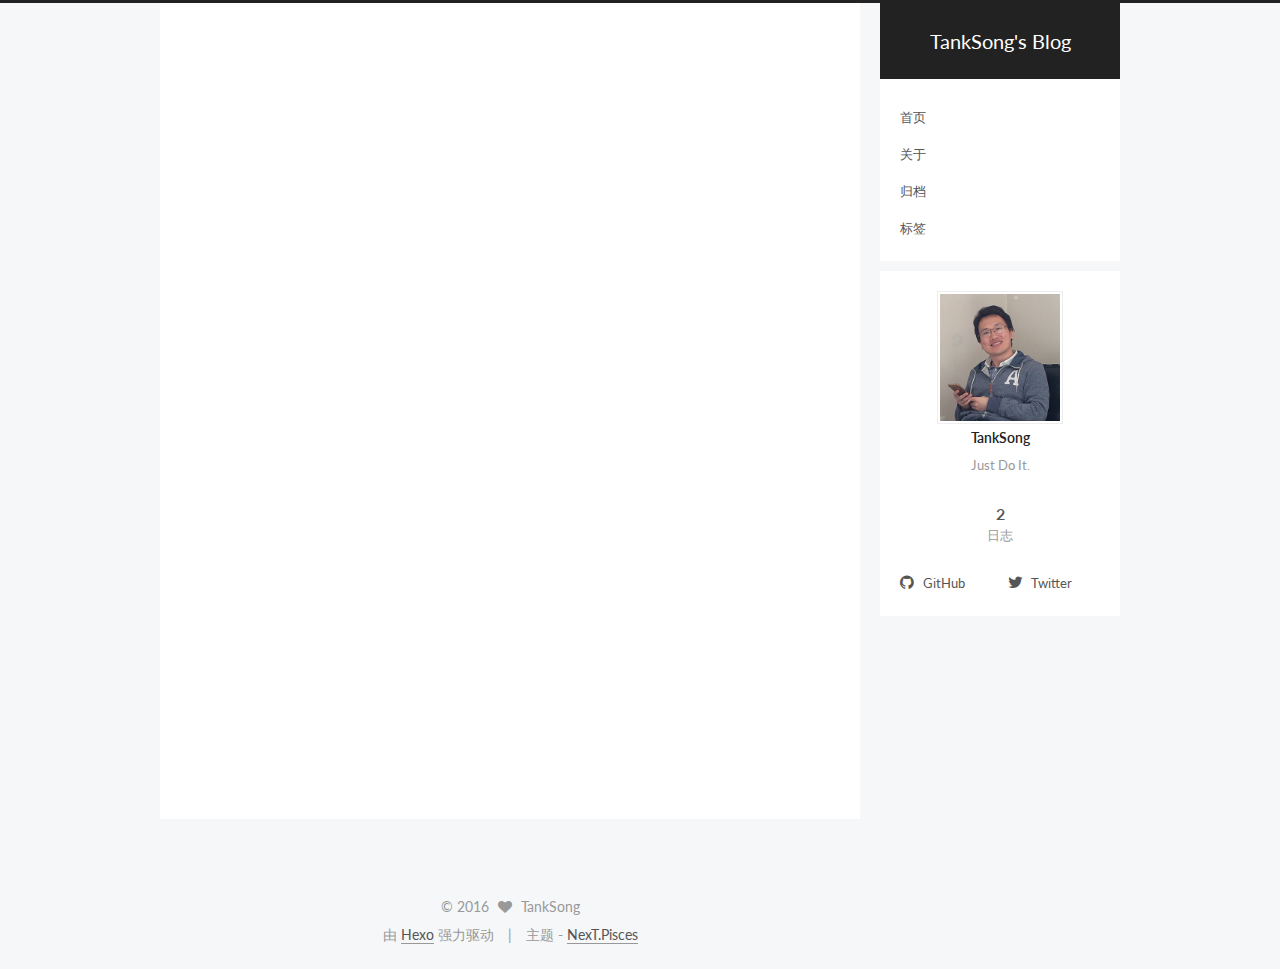
==== commit 68e14dae: "Site updated: 2016-11-09 17:45:16" ====
--- a/index.html
+++ b/index.html
@@ -5,7 +5,7 @@
   
 
 
-<html class="theme-next muse use-motion">
+<html class="theme-next pisces use-motion">
 <head>
   <meta charset="UTF-8"/>
 <meta http-equiv="X-UA-Compatible" content="IE=edge,chrome=1" />
@@ -74,8 +74,6 @@
 
 
 
-  <link rel="alternate" href="/atom.xml" title="TankSong's" type="application/atom+xml" />
-
 
 
 
@@ -88,12 +86,12 @@
 
 <meta name="description" content="Just Do It.">
 <meta property="og:type" content="website">
-<meta property="og:title" content="TankSong's">
+<meta property="og:title" content="TankSong's Blog">
 <meta property="og:url" content="https://tanksong.github.io/index.html">
-<meta property="og:site_name" content="TankSong's">
+<meta property="og:site_name" content="TankSong's Blog">
 <meta property="og:description" content="Just Do It.">
 <meta name="twitter:card" content="summary">
-<meta name="twitter:title" content="TankSong's">
+<meta name="twitter:title" content="TankSong's Blog">
 <meta name="twitter:description" content="Just Do It.">
 
 
@@ -101,8 +99,8 @@
 <script type="text/javascript" id="hexo.configuration">
   var NexT = window.NexT || {};
   var CONFIG = {
-    scheme: 'Muse',
-    sidebar: {"position":"left","display":"post"},
+    scheme: 'Pisces',
+    sidebar: {"position":"right","display":"post"},
     fancybox: true,
     motion: true,
     duoshuo: {
@@ -118,7 +116,7 @@
   <link rel="canonical" href="https://tanksong.github.io/"/>
 
 
-  <title> TankSong's </title>
+  <title> TankSong's Blog </title>
 </head>
 
 <body itemscope itemtype="//schema.org/WebPage" lang="zh-Hans">
@@ -139,7 +137,7 @@
     
   
 
-  <div class="container one-collumn sidebar-position-left 
+  <div class="container one-collumn sidebar-position-right 
    page-home 
  ">
     <div class="headband"></div>
@@ -151,7 +149,7 @@
   <div class="custom-logo-site-title">
     <a href="/"  class="brand" rel="start">
       <span class="logo-line-before"><i></i></span>
-      <span class="site-title">TankSong's</span>
+      <span class="site-title">TankSong's Blog</span>
       <span class="logo-line-after"><i></i></span>
     </a>
   </div>
@@ -181,6 +179,14 @@
         </li>
       
         
+        <li class="menu-item menu-item-about">
+          <a href="/about" rel="section">
+            
+            关于
+          </a>
+        </li>
+      
+        
         <li class="menu-item menu-item-archives">
           <a href="/archives" rel="section">
             
@@ -193,14 +199,6 @@
           <a href="/tags" rel="section">
             
             标签
-          </a>
-        </li>
-      
-        
-        <li class="menu-item menu-item-schedule">
-          <a href="/schedule" rel="section">
-            
-            日程
           </a>
         </li>
       
@@ -467,15 +465,28 @@
         </nav>
 
         
-          <div class="feed-link motion-element">
-            <a href="/atom.xml" rel="alternate">
-              <i class="fa fa-rss"></i>
-              RSS
-            </a>
-          </div>
-        
 
         <div class="links-of-author motion-element">
+          
+            
+              <span class="links-of-author-item">
+                <a href="https://github.com/TankSong" target="_blank" title="GitHub">
+                  
+                    <i class="fa fa-fw fa-github"></i>
+                  
+                  GitHub
+                </a>
+              </span>
+            
+              <span class="links-of-author-item">
+                <a href="http://www.twitter.com" target="_blank" title="Twitter">
+                  
+                    <i class="fa fa-fw fa-twitter"></i>
+                  
+                  Twitter
+                </a>
+              </span>
+            
           
         </div>
 
@@ -516,7 +527,7 @@
 <div class="theme-info">
   主题 -
   <a class="theme-link" href="https://github.com/iissnan/hexo-theme-next">
-    NexT.Muse
+    NexT.Pisces
   </a>
 </div>
 
@@ -582,6 +593,13 @@
   
   
 
+
+  <script type="text/javascript" src="/js/src/affix.js?v=5.0.2"></script>
+
+  <script type="text/javascript" src="/js/src/schemes/pisces.js?v=5.0.2"></script>
+
+
+
   
 
   
--- a/css/main.css
+++ b/css/main.css
@@ -743,7 +743,7 @@
   font-size: 14px;
   color: #fff;
   background: #222;
-  border: 2px solid #222;
+  border: 2px solid #555;
   text-decoration: none;
   border-radius: 0;
   transition-property: background-color;
@@ -754,8 +754,8 @@
 .btn:hover,
 .post-more-link .btn:hover {
   border-color: #222;
-  color: #222;
-  background: #fff;
+  color: #fff;
+  background: #222;
 }
 .btn-bar {
   display: block;
@@ -860,7 +860,7 @@
   width: 25px;
   background: #222;
   font-size: 12px;
-  opacity: 1;
+  opacity: 0.6;
   color: #fff;
   cursor: pointer;
   text-align: center;
@@ -881,7 +881,7 @@
   }
 }
 .back-to-top.back-to-top-on {
-  bottom: 19px;
+  bottom: 40px;
 }
 .header {
   background: #fff;
@@ -930,7 +930,7 @@
 .site-subtitle {
   margin-top: 10px;
   font-size: 13px;
-  color: #999;
+  color: #ddd;
 }
 .use-motion .brand {
   opacity: 0;
@@ -1003,7 +1003,8 @@
   transition-timing-function: ease-in-out;
   transition-delay: 0s;
 }
-.menu .menu-item a:hover {
+.menu .menu-item a:hover,
+.menu-item-active a {
   border-bottom-color: #222;
 }
 .menu .menu-item .fa {
@@ -1231,7 +1232,7 @@
   font-size: 26px;
   text-align: center;
   word-break: break-word;
-  font-weight: 400;
+  font-weight: 300;
 }
 @media (max-width: 767px) {
   .posts-expand .post-title {
@@ -1323,10 +1324,10 @@
   margin-top: 50px;
 }
 .post-more-link .btn {
-  color: #fff;
+  color: #555;
   font-size: 14px;
-  background: #222;
-  border-radius: 0;
+  background: #fff;
+  border-radius: 2px;
   line-height: 2;
 }
 .posts-expand .post-tags {
@@ -1479,20 +1480,20 @@
   display: block;
   margin: 0 auto;
   padding: 2px;
-  max-width: 96px;
+  max-width: 120px;
   height: auto;
-  border: 2px solid #333;
+  border: 1px solid #eee;
 }
 .site-author-name {
-  margin: 5px 0 0;
+  margin: 0;
   text-align: center;
-  color: #f5f5f5;
-  font-weight: normal;
+  color: #222;
+  font-weight: 600;
 }
 .site-description {
-  margin-top: 5px;
+  margin-top: 0;
   text-align: center;
-  font-size: 14px;
+  font-size: 13px;
   color: #999;
 }
 .site-state {
@@ -1504,7 +1505,7 @@
 .site-state-item {
   display: inline-block;
   padding: 0 15px;
-  border-left: 1px solid #333;
+  border-left: 1px solid #eee;
 }
 .site-state-item:first-child {
   border-left: none;
@@ -1517,11 +1518,11 @@
   text-align: center;
   color: inherit;
   font-weight: 600;
-  font-size: 18px;
+  font-size: 16px;
 }
 .site-state-item-name {
   font-size: 13px;
-  color: inherit;
+  color: #999;
 }
 .feed-link {
   margin-top: 20px;
@@ -1563,7 +1564,7 @@
   width: 4px;
   height: 4px;
   border-radius: 50%;
-  background: #6bff30;
+  background: #ff4578;
 }
 .links-of-blogroll {
   font-size: 13px;
@@ -1592,7 +1593,7 @@
   color: #555;
 }
 .sidebar-nav li:hover {
-  color: #f5f5f5;
+  color: #fc6423;
 }
 .page-post-detail .sidebar-nav-toc {
   padding: 0 5px;
@@ -1601,11 +1602,11 @@
   margin-left: 10px;
 }
 .sidebar-nav .sidebar-nav-active {
-  color: #87daff;
-  border-bottom-color: #87daff;
+  color: #fc6423;
+  border-bottom-color: #fc6423;
 }
 .sidebar-nav .sidebar-nav-active:hover {
-  color: #87daff;
+  color: #fc6423;
 }
 .sidebar-panel {
   display: none;
@@ -1638,12 +1639,12 @@
   transition-timing-function: ease-in-out;
   transition-delay: 0s;
   transition-property: all;
-  color: #999;
-  border-bottom-color: #555;
+  color: #666;
+  border-bottom-color: #ccc;
 }
 .post-toc ol a:hover {
-  color: #ccc;
-  border-bottom-color: #ccc;
+  color: #000;
+  border-bottom-color: #000;
 }
 .post-toc .nav-item {
   overflow: hidden;
@@ -1664,14 +1665,14 @@
   display: block;
 }
 .post-toc .nav .active > a {
-  color: #87daff;
-  border-bottom-color: #87daff;
+  color: #fc6423;
+  border-bottom-color: #fc6423;
 }
 .post-toc .nav .active-current > a {
-  color: #87daff;
+  color: #fc6423;
 }
 .post-toc .nav .active-current > a:hover {
-  color: #87daff;
+  color: #fc6423;
 }
 .footer {
   font-size: 14px;
@@ -2056,6 +2057,28 @@
   top: 42%;
   color: #ccc;
 }
+.busuanzi-count:before {
+  content: " ";
+  float: left;
+  width: 260px;
+  min-height: 25px;
+}
+@media (min-width: 768px) and (max-width: 991px) {
+  .busuanzi-count {
+    width: auto;
+  }
+  .busuanzi-count:before {
+    display: none;
+  }
+}
+@media (max-width: 767px) {
+  .busuanzi-count {
+    width: auto;
+  }
+  .busuanzi-count:before {
+    display: none;
+  }
+}
 .site-uv,
 .site-pv,
 .page-pv {
@@ -2294,82 +2317,395 @@
   }
 }
 .page-post-detail .sidebar-toggle-line {
-  background: #87daff;
+  background: #fc6423;
 }
 .page-post-detail .comments {
   overflow: hidden;
 }
-@media (max-width: 767px) {
-  .header-inner,
-  .container .main-inner,
+body {
+  background: #f5f7f9;
+}
+@media (min-width: 992px) {
+  .full-image.full-image.full-image {
+    max-width: none;
+    width: 118%;
+    margin: 0 -9%;
+  }
+}
+.header {
+  position: relative;
+  margin: 0 auto;
+  width: 960px;
+}
+@media (min-width: 768px) and (max-width: 991px) {
+  .header {
+    width: auto;
+  }
+}
+@media (max-width: 767px) {
+  .header {
+    width: auto;
+  }
+}
+.header-inner {
+  position: absolute;
+  top: 0;
+  overflow: hidden;
+  padding: 0;
+  width: 240px;
+  background: #fff;
+}
+@media (min-width: 1600px) {
+  .container .header-inner {
+    width: 240px;
+  }
+}
+@media (min-width: 768px) and (max-width: 991px) {
+  .header-inner {
+    position: relative;
+    width: auto;
+  }
+}
+@media (max-width: 767px) {
+  .header-inner {
+    position: relative;
+    width: auto;
+  }
+}
+.main:before,
+.main:after {
+  content: " ";
+  display: table;
+}
+.main:after {
+  clear: both;
+}
+@media (min-width: 768px) and (max-width: 991px) {
+  .main {
+    padding-bottom: 100px;
+  }
+}
+@media (max-width: 767px) {
+  .main {
+    padding-bottom: 100px;
+  }
+}
+.container .main-inner {
+  width: 960px;
+}
+@media (min-width: 768px) and (max-width: 991px) {
+  .container .main-inner {
+    width: auto;
+  }
+}
+@media (max-width: 767px) {
+  .container .main-inner {
+    width: auto;
+  }
+}
+.content-wrap {
+  float: right;
+  box-sizing: border-box;
+  padding: 40px;
+  width: 700px;
+  background: #fff;
+  min-height: 700px;
+}
+@media (min-width: 768px) and (max-width: 991px) {
+  .content-wrap {
+    width: 100%;
+    padding: 20px;
+  }
+}
+@media (max-width: 767px) {
+  .content-wrap {
+    width: 100%;
+    padding: 20px;
+    min-height: auto;
+  }
+}
+.sidebar {
+  position: static;
+  float: left;
+  margin-top: 300px;
+  width: 240px;
+  background: #fff;
+  box-shadow: none;
+}
+@media (min-width: 768px) and (max-width: 991px) {
+  .sidebar {
+    display: none;
+  }
+}
+@media (max-width: 767px) {
+  .sidebar {
+    display: none;
+  }
+}
+.sidebar-toggle {
+  display: none;
+}
+.footer-inner {
+  width: 960px;
+}
+.footer-inner:before {
+  content: " ";
+  float: left;
+  width: 260px;
+  min-height: 50px;
+}
+@media (min-width: 768px) and (max-width: 991px) {
   .footer-inner {
     width: auto;
   }
-}
-embed {
+  .footer-inner:before {
+    display: none;
+  }
+}
+@media (max-width: 767px) {
+  .footer-inner {
+    width: auto;
+  }
+  .footer-inner:before {
+    display: none;
+  }
+}
+.sidebar-position-right .header-inner {
+  right: 0;
+}
+.sidebar-position-right .content-wrap {
+  float: left;
+}
+.sidebar-position-right .sidebar {
+  float: right;
+}
+.sidebar-position-right .footer-inner:before {
+  float: right;
+}
+.site-meta {
+  padding: 20px 0;
+  color: #fff;
+  background: #222;
+}
+@media (min-width: 768px) and (max-width: 991px) {
+  .site-meta {
+    box-shadow: 0 0 16px rgba(0,0,0,0.5);
+  }
+}
+@media (max-width: 767px) {
+  .site-meta {
+    box-shadow: 0 0 16px rgba(0,0,0,0.5);
+  }
+}
+.brand {
   display: block;
-  margin: 0px auto 25px auto;
-}
-.custom-logo .site-meta-headline {
-  text-align: center;
-}
-.custom-logo .brand {
+  padding: 0;
   background: none;
 }
-.custom-logo .site-title {
-  margin: 10px auto 0;
-  font-size: 24px;
-  color: #222;
-}
-.custom-logo .site-title a {
-  border: none;
-}
-.custom-logo-image {
-  margin: 0 auto;
-  padding: 5px;
-  max-width: 150px;
-  background: #fff;
-}
-@media (max-width: 767px) {
-  .site-nav {
-    position: absolute;
-    left: 0;
-    top: 52px;
-    margin: 0;
-    width: 100%;
-    padding: 0;
-    background: #fff;
-    border-bottom: 1px solid #ddd;
-  }
-}
-@media (max-width: 767px) {
-  .menu {
-    text-align: left;
-  }
-}
-@media (max-width: 767px) {
-  .menu .menu-item {
-    display: block;
-    margin: 0 10px;
-    vertical-align: top;
-  }
-}
-@media (max-width: 767px) {
-  .menu .menu-item br {
-    display: none;
-  }
-}
-@media (max-width: 767px) {
-  .menu .menu-item a {
-    padding: 5px 10px;
-  }
-}
-.menu .menu-item .fa {
-  margin-right: 0;
+.brand:hover {
+  color: #fff;
+}
+.site-subtitle {
+  margin: 0;
 }
 .site-search form {
   display: none;
 }
+.site-nav {
+  border-top: none;
+}
+@media (min-width: 768px) and (max-width: 991px) {
+  .site-nav {
+    display: none !important;
+  }
+}
+@media (min-width: 768px) and (max-width: 991px) {
+  .site-nav-on {
+    display: block !important;
+  }
+}
+.menu .menu-item {
+  display: block;
+  margin: 0;
+  list-style: none;
+}
+.menu .menu-item a {
+  position: relative;
+  box-sizing: border-box;
+  padding: 5px 20px;
+  text-align: left;
+  line-height: inherit;
+  transition-property: background-color;
+  transition-duration: 0.2s;
+  transition-timing-function: ease-in-out;
+  transition-delay: 0s;
+}
+.menu .menu-item a:hover,
+.menu-item-active a {
+  background: #f9f9f9;
+  border-bottom-color: #fff;
+}
+.menu .menu-item br {
+  display: none;
+}
+.menu-item-active a:after {
+  content: " ";
+  position: absolute;
+  top: 50%;
+  margin-top: -3px;
+  right: 15px;
+  width: 6px;
+  height: 6px;
+  border-radius: 50%;
+  background-color: #bbb;
+}
+.btn-bar {
+  background-color: #fff;
+}
+.site-nav-toggle {
+  top: 20px;
+  left: 20px;
+}
+@media (min-width: 768px) and (max-width: 991px) {
+  .site-nav-toggle {
+    display: block;
+  }
+}
+.use-motion .sidebar .motion-element {
+  opacity: 1;
+}
+.sidebar {
+  display: none;
+  right: auto;
+  bottom: auto;
+  -webkit-transform: none;
+}
+.sidebar-inner {
+  box-sizing: border-box;
+  width: 240px;
+  color: #555;
+  background: #fff;
+}
+.sidebar-inner.affix {
+  position: fixed;
+  top: 0;
+}
+.site-overview {
+  margin: 0 2px;
+  text-align: left;
+}
+.site-author:before,
+.site-author:after {
+  content: " ";
+  display: table;
+}
+.site-author:after {
+  clear: both;
+}
+.sidebar a {
+  color: #555;
+}
+.sidebar a:hover {
+  color: #222;
+}
+.links-of-author-item a:before {
+  display: none;
+}
+.links-of-author-item a {
+  border-bottom: none;
+  text-decoration: underline;
+}
+.feed-link {
+  border-top: 1px dotted #ccc;
+  border-bottom: 1px dotted #ccc;
+  text-align: center;
+}
+.feed-link a {
+  display: block;
+  color: #fc6423;
+  border: none;
+}
+.feed-link a:hover {
+  background: none;
+  color: #e34603;
+}
+.feed-link a:hover i {
+  color: #e34603;
+}
+.links-of-author:before,
+.links-of-author:after {
+  content: " ";
+  display: table;
+}
+.links-of-author:after {
+  clear: both;
+}
+.links-of-author-item {
+  float: left;
+  margin: 5px 0 0;
+  width: 50%;
+}
+.links-of-author-item a {
+  box-sizing: border-box;
+  display: inline-block;
+  margin-right: 0;
+  margin-bottom: 0;
+  padding: 0 5px;
+  overflow: hidden;
+  white-space: nowrap;
+  text-overflow: ellipsis;
+}
+.links-of-author-item a {
+  display: block;
+  text-decoration: none;
+}
+.links-of-author-item a:hover {
+  border-radius: 4px;
+  background: #eee;
+}
+.links-of-author-item .fa {
+  margin-right: 2px;
+  font-size: 16px;
+}
+.links-of-author-item .fa-globe {
+  font-size: 15px;
+}
+.links-of-blogroll {
+  margin-top: 20px;
+  padding: 3px 0 0;
+  border-top: 1px dotted #ccc;
+}
+.links-of-blogroll-title {
+  margin-top: 0;
+}
+.links-of-blogroll-item {
+  padding: 0;
+}
+.links-of-blogroll-inline:before,
+.links-of-blogroll-inline:after {
+  content: " ";
+  display: table;
+}
+.links-of-blogroll-inline:after {
+  clear: both;
+}
 .links-of-blogroll-inline .links-of-blogroll-item {
-  display: inline-block;
-}
+  float: left;
+  margin: 5px 0 0;
+  width: 50%;
+}
+.links-of-blogroll-inline .links-of-blogroll-item a {
+  box-sizing: border-box;
+  display: inline-block;
+  margin-right: 0;
+  margin-bottom: 0;
+  padding: 0 5px;
+  overflow: hidden;
+  white-space: nowrap;
+  text-overflow: ellipsis;
+}
+@media (max-width: 767px) {
+  .post-body {
+    text-align: justify;
+  }
+}
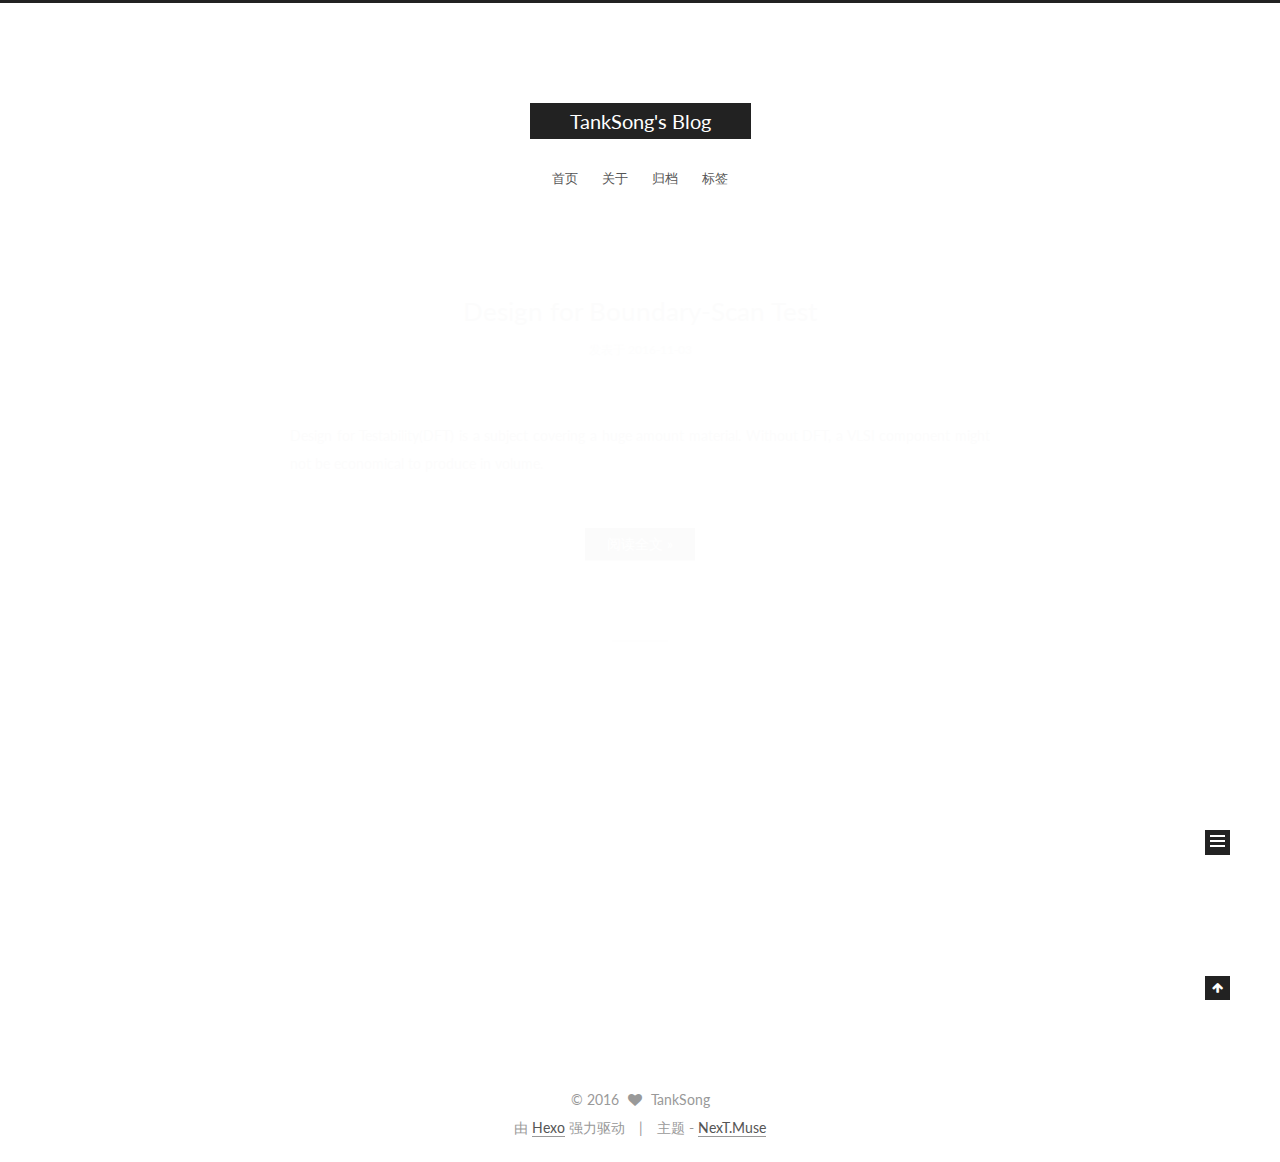
==== commit 635155a0: "Site updated: 2016-11-09 17:49:42" ====
--- a/index.html
+++ b/index.html
@@ -5,7 +5,7 @@
   
 
 
-<html class="theme-next pisces use-motion">
+<html class="theme-next muse use-motion">
 <head>
   <meta charset="UTF-8"/>
 <meta http-equiv="X-UA-Compatible" content="IE=edge,chrome=1" />
@@ -99,7 +99,7 @@
 <script type="text/javascript" id="hexo.configuration">
   var NexT = window.NexT || {};
   var CONFIG = {
-    scheme: 'Pisces',
+    scheme: 'Muse',
     sidebar: {"position":"right","display":"post"},
     fancybox: true,
     motion: true,
@@ -527,7 +527,7 @@
 <div class="theme-info">
   主题 -
   <a class="theme-link" href="https://github.com/iissnan/hexo-theme-next">
-    NexT.Pisces
+    NexT.Muse
   </a>
 </div>
 
@@ -593,13 +593,6 @@
   
   
 
-
-  <script type="text/javascript" src="/js/src/affix.js?v=5.0.2"></script>
-
-  <script type="text/javascript" src="/js/src/schemes/pisces.js?v=5.0.2"></script>
-
-
-
   
 
   
--- a/css/main.css
+++ b/css/main.css
@@ -743,7 +743,7 @@
   font-size: 14px;
   color: #fff;
   background: #222;
-  border: 2px solid #555;
+  border: 2px solid #222;
   text-decoration: none;
   border-radius: 0;
   transition-property: background-color;
@@ -754,8 +754,8 @@
 .btn:hover,
 .post-more-link .btn:hover {
   border-color: #222;
-  color: #fff;
-  background: #222;
+  color: #222;
+  background: #fff;
 }
 .btn-bar {
   display: block;
@@ -860,7 +860,7 @@
   width: 25px;
   background: #222;
   font-size: 12px;
-  opacity: 0.6;
+  opacity: 1;
   color: #fff;
   cursor: pointer;
   text-align: center;
@@ -881,7 +881,7 @@
   }
 }
 .back-to-top.back-to-top-on {
-  bottom: 40px;
+  bottom: 19px;
 }
 .header {
   background: #fff;
@@ -930,7 +930,7 @@
 .site-subtitle {
   margin-top: 10px;
   font-size: 13px;
-  color: #ddd;
+  color: #999;
 }
 .use-motion .brand {
   opacity: 0;
@@ -1003,8 +1003,7 @@
   transition-timing-function: ease-in-out;
   transition-delay: 0s;
 }
-.menu .menu-item a:hover,
-.menu-item-active a {
+.menu .menu-item a:hover {
   border-bottom-color: #222;
 }
 .menu .menu-item .fa {
@@ -1232,7 +1231,7 @@
   font-size: 26px;
   text-align: center;
   word-break: break-word;
-  font-weight: 300;
+  font-weight: 400;
 }
 @media (max-width: 767px) {
   .posts-expand .post-title {
@@ -1324,10 +1323,10 @@
   margin-top: 50px;
 }
 .post-more-link .btn {
-  color: #555;
+  color: #fff;
   font-size: 14px;
-  background: #fff;
-  border-radius: 2px;
+  background: #222;
+  border-radius: 0;
   line-height: 2;
 }
 .posts-expand .post-tags {
@@ -1480,20 +1479,20 @@
   display: block;
   margin: 0 auto;
   padding: 2px;
-  max-width: 120px;
+  max-width: 96px;
   height: auto;
-  border: 1px solid #eee;
+  border: 2px solid #333;
 }
 .site-author-name {
-  margin: 0;
-  text-align: center;
-  color: #222;
-  font-weight: 600;
+  margin: 5px 0 0;
+  text-align: center;
+  color: #f5f5f5;
+  font-weight: normal;
 }
 .site-description {
-  margin-top: 0;
-  text-align: center;
-  font-size: 13px;
+  margin-top: 5px;
+  text-align: center;
+  font-size: 14px;
   color: #999;
 }
 .site-state {
@@ -1505,7 +1504,7 @@
 .site-state-item {
   display: inline-block;
   padding: 0 15px;
-  border-left: 1px solid #eee;
+  border-left: 1px solid #333;
 }
 .site-state-item:first-child {
   border-left: none;
@@ -1518,11 +1517,11 @@
   text-align: center;
   color: inherit;
   font-weight: 600;
-  font-size: 16px;
+  font-size: 18px;
 }
 .site-state-item-name {
   font-size: 13px;
-  color: #999;
+  color: inherit;
 }
 .feed-link {
   margin-top: 20px;
@@ -1564,7 +1563,7 @@
   width: 4px;
   height: 4px;
   border-radius: 50%;
-  background: #ff4578;
+  background: #9cdfe4;
 }
 .links-of-blogroll {
   font-size: 13px;
@@ -1593,7 +1592,7 @@
   color: #555;
 }
 .sidebar-nav li:hover {
-  color: #fc6423;
+  color: #f5f5f5;
 }
 .page-post-detail .sidebar-nav-toc {
   padding: 0 5px;
@@ -1602,11 +1601,11 @@
   margin-left: 10px;
 }
 .sidebar-nav .sidebar-nav-active {
-  color: #fc6423;
-  border-bottom-color: #fc6423;
+  color: #87daff;
+  border-bottom-color: #87daff;
 }
 .sidebar-nav .sidebar-nav-active:hover {
-  color: #fc6423;
+  color: #87daff;
 }
 .sidebar-panel {
   display: none;
@@ -1639,12 +1638,12 @@
   transition-timing-function: ease-in-out;
   transition-delay: 0s;
   transition-property: all;
-  color: #666;
+  color: #999;
+  border-bottom-color: #555;
+}
+.post-toc ol a:hover {
+  color: #ccc;
   border-bottom-color: #ccc;
-}
-.post-toc ol a:hover {
-  color: #000;
-  border-bottom-color: #000;
 }
 .post-toc .nav-item {
   overflow: hidden;
@@ -1665,14 +1664,14 @@
   display: block;
 }
 .post-toc .nav .active > a {
-  color: #fc6423;
-  border-bottom-color: #fc6423;
+  color: #87daff;
+  border-bottom-color: #87daff;
 }
 .post-toc .nav .active-current > a {
-  color: #fc6423;
+  color: #87daff;
 }
 .post-toc .nav .active-current > a:hover {
-  color: #fc6423;
+  color: #87daff;
 }
 .footer {
   font-size: 14px;
@@ -2057,28 +2056,6 @@
   top: 42%;
   color: #ccc;
 }
-.busuanzi-count:before {
-  content: " ";
-  float: left;
-  width: 260px;
-  min-height: 25px;
-}
-@media (min-width: 768px) and (max-width: 991px) {
-  .busuanzi-count {
-    width: auto;
-  }
-  .busuanzi-count:before {
-    display: none;
-  }
-}
-@media (max-width: 767px) {
-  .busuanzi-count {
-    width: auto;
-  }
-  .busuanzi-count:before {
-    display: none;
-  }
-}
 .site-uv,
 .site-pv,
 .page-pv {
@@ -2317,395 +2294,82 @@
   }
 }
 .page-post-detail .sidebar-toggle-line {
-  background: #fc6423;
+  background: #87daff;
 }
 .page-post-detail .comments {
   overflow: hidden;
 }
-body {
-  background: #f5f7f9;
-}
-@media (min-width: 992px) {
-  .full-image.full-image.full-image {
-    max-width: none;
-    width: 118%;
-    margin: 0 -9%;
-  }
-}
-.header {
-  position: relative;
-  margin: 0 auto;
-  width: 960px;
-}
-@media (min-width: 768px) and (max-width: 991px) {
-  .header {
-    width: auto;
-  }
-}
-@media (max-width: 767px) {
-  .header {
-    width: auto;
-  }
-}
-.header-inner {
-  position: absolute;
-  top: 0;
-  overflow: hidden;
-  padding: 0;
-  width: 240px;
-  background: #fff;
-}
-@media (min-width: 1600px) {
-  .container .header-inner {
-    width: 240px;
-  }
-}
-@media (min-width: 768px) and (max-width: 991px) {
-  .header-inner {
-    position: relative;
-    width: auto;
-  }
-}
-@media (max-width: 767px) {
-  .header-inner {
-    position: relative;
-    width: auto;
-  }
-}
-.main:before,
-.main:after {
-  content: " ";
-  display: table;
-}
-.main:after {
-  clear: both;
-}
-@media (min-width: 768px) and (max-width: 991px) {
-  .main {
-    padding-bottom: 100px;
-  }
-}
-@media (max-width: 767px) {
-  .main {
-    padding-bottom: 100px;
-  }
-}
-.container .main-inner {
-  width: 960px;
-}
-@media (min-width: 768px) and (max-width: 991px) {
-  .container .main-inner {
-    width: auto;
-  }
-}
-@media (max-width: 767px) {
-  .container .main-inner {
-    width: auto;
-  }
-}
-.content-wrap {
-  float: right;
-  box-sizing: border-box;
-  padding: 40px;
-  width: 700px;
-  background: #fff;
-  min-height: 700px;
-}
-@media (min-width: 768px) and (max-width: 991px) {
-  .content-wrap {
-    width: 100%;
-    padding: 20px;
-  }
-}
-@media (max-width: 767px) {
-  .content-wrap {
-    width: 100%;
-    padding: 20px;
-    min-height: auto;
-  }
-}
-.sidebar {
-  position: static;
-  float: left;
-  margin-top: 300px;
-  width: 240px;
-  background: #fff;
-  box-shadow: none;
-}
-@media (min-width: 768px) and (max-width: 991px) {
-  .sidebar {
-    display: none;
-  }
-}
-@media (max-width: 767px) {
-  .sidebar {
-    display: none;
-  }
-}
-.sidebar-toggle {
-  display: none;
-}
-.footer-inner {
-  width: 960px;
-}
-.footer-inner:before {
-  content: " ";
-  float: left;
-  width: 260px;
-  min-height: 50px;
-}
-@media (min-width: 768px) and (max-width: 991px) {
+@media (max-width: 767px) {
+  .header-inner,
+  .container .main-inner,
   .footer-inner {
     width: auto;
   }
-  .footer-inner:before {
+}
+embed {
+  display: block;
+  margin: 0px auto 25px auto;
+}
+.custom-logo .site-meta-headline {
+  text-align: center;
+}
+.custom-logo .brand {
+  background: none;
+}
+.custom-logo .site-title {
+  margin: 10px auto 0;
+  font-size: 24px;
+  color: #222;
+}
+.custom-logo .site-title a {
+  border: none;
+}
+.custom-logo-image {
+  margin: 0 auto;
+  padding: 5px;
+  max-width: 150px;
+  background: #fff;
+}
+@media (max-width: 767px) {
+  .site-nav {
+    position: absolute;
+    left: 0;
+    top: 52px;
+    margin: 0;
+    width: 100%;
+    padding: 0;
+    background: #fff;
+    border-bottom: 1px solid #ddd;
+  }
+}
+@media (max-width: 767px) {
+  .menu {
+    text-align: left;
+  }
+}
+@media (max-width: 767px) {
+  .menu .menu-item {
+    display: block;
+    margin: 0 10px;
+    vertical-align: top;
+  }
+}
+@media (max-width: 767px) {
+  .menu .menu-item br {
     display: none;
   }
 }
 @media (max-width: 767px) {
-  .footer-inner {
-    width: auto;
-  }
-  .footer-inner:before {
-    display: none;
-  }
-}
-.sidebar-position-right .header-inner {
-  right: 0;
-}
-.sidebar-position-right .content-wrap {
-  float: left;
-}
-.sidebar-position-right .sidebar {
-  float: right;
-}
-.sidebar-position-right .footer-inner:before {
-  float: right;
-}
-.site-meta {
-  padding: 20px 0;
-  color: #fff;
-  background: #222;
-}
-@media (min-width: 768px) and (max-width: 991px) {
-  .site-meta {
-    box-shadow: 0 0 16px rgba(0,0,0,0.5);
-  }
-}
-@media (max-width: 767px) {
-  .site-meta {
-    box-shadow: 0 0 16px rgba(0,0,0,0.5);
-  }
-}
-.brand {
-  display: block;
-  padding: 0;
-  background: none;
-}
-.brand:hover {
-  color: #fff;
-}
-.site-subtitle {
-  margin: 0;
+  .menu .menu-item a {
+    padding: 5px 10px;
+  }
+}
+.menu .menu-item .fa {
+  margin-right: 0;
 }
 .site-search form {
   display: none;
 }
-.site-nav {
-  border-top: none;
-}
-@media (min-width: 768px) and (max-width: 991px) {
-  .site-nav {
-    display: none !important;
-  }
-}
-@media (min-width: 768px) and (max-width: 991px) {
-  .site-nav-on {
-    display: block !important;
-  }
-}
-.menu .menu-item {
-  display: block;
-  margin: 0;
-  list-style: none;
-}
-.menu .menu-item a {
-  position: relative;
-  box-sizing: border-box;
-  padding: 5px 20px;
-  text-align: left;
-  line-height: inherit;
-  transition-property: background-color;
-  transition-duration: 0.2s;
-  transition-timing-function: ease-in-out;
-  transition-delay: 0s;
-}
-.menu .menu-item a:hover,
-.menu-item-active a {
-  background: #f9f9f9;
-  border-bottom-color: #fff;
-}
-.menu .menu-item br {
-  display: none;
-}
-.menu-item-active a:after {
-  content: " ";
-  position: absolute;
-  top: 50%;
-  margin-top: -3px;
-  right: 15px;
-  width: 6px;
-  height: 6px;
-  border-radius: 50%;
-  background-color: #bbb;
-}
-.btn-bar {
-  background-color: #fff;
-}
-.site-nav-toggle {
-  top: 20px;
-  left: 20px;
-}
-@media (min-width: 768px) and (max-width: 991px) {
-  .site-nav-toggle {
-    display: block;
-  }
-}
-.use-motion .sidebar .motion-element {
-  opacity: 1;
-}
-.sidebar {
-  display: none;
-  right: auto;
-  bottom: auto;
-  -webkit-transform: none;
-}
-.sidebar-inner {
-  box-sizing: border-box;
-  width: 240px;
-  color: #555;
-  background: #fff;
-}
-.sidebar-inner.affix {
-  position: fixed;
-  top: 0;
-}
-.site-overview {
-  margin: 0 2px;
-  text-align: left;
-}
-.site-author:before,
-.site-author:after {
-  content: " ";
-  display: table;
-}
-.site-author:after {
-  clear: both;
-}
-.sidebar a {
-  color: #555;
-}
-.sidebar a:hover {
-  color: #222;
-}
-.links-of-author-item a:before {
-  display: none;
-}
-.links-of-author-item a {
-  border-bottom: none;
-  text-decoration: underline;
-}
-.feed-link {
-  border-top: 1px dotted #ccc;
-  border-bottom: 1px dotted #ccc;
-  text-align: center;
-}
-.feed-link a {
-  display: block;
-  color: #fc6423;
-  border: none;
-}
-.feed-link a:hover {
-  background: none;
-  color: #e34603;
-}
-.feed-link a:hover i {
-  color: #e34603;
-}
-.links-of-author:before,
-.links-of-author:after {
-  content: " ";
-  display: table;
-}
-.links-of-author:after {
-  clear: both;
-}
-.links-of-author-item {
-  float: left;
-  margin: 5px 0 0;
-  width: 50%;
-}
-.links-of-author-item a {
-  box-sizing: border-box;
-  display: inline-block;
-  margin-right: 0;
-  margin-bottom: 0;
-  padding: 0 5px;
-  overflow: hidden;
-  white-space: nowrap;
-  text-overflow: ellipsis;
-}
-.links-of-author-item a {
-  display: block;
-  text-decoration: none;
-}
-.links-of-author-item a:hover {
-  border-radius: 4px;
-  background: #eee;
-}
-.links-of-author-item .fa {
-  margin-right: 2px;
-  font-size: 16px;
-}
-.links-of-author-item .fa-globe {
-  font-size: 15px;
-}
-.links-of-blogroll {
-  margin-top: 20px;
-  padding: 3px 0 0;
-  border-top: 1px dotted #ccc;
-}
-.links-of-blogroll-title {
-  margin-top: 0;
-}
-.links-of-blogroll-item {
-  padding: 0;
-}
-.links-of-blogroll-inline:before,
-.links-of-blogroll-inline:after {
-  content: " ";
-  display: table;
-}
-.links-of-blogroll-inline:after {
-  clear: both;
-}
 .links-of-blogroll-inline .links-of-blogroll-item {
-  float: left;
-  margin: 5px 0 0;
-  width: 50%;
-}
-.links-of-blogroll-inline .links-of-blogroll-item a {
-  box-sizing: border-box;
-  display: inline-block;
-  margin-right: 0;
-  margin-bottom: 0;
-  padding: 0 5px;
-  overflow: hidden;
-  white-space: nowrap;
-  text-overflow: ellipsis;
-}
-@media (max-width: 767px) {
-  .post-body {
-    text-align: justify;
-  }
-}
+  display: inline-block;
+}
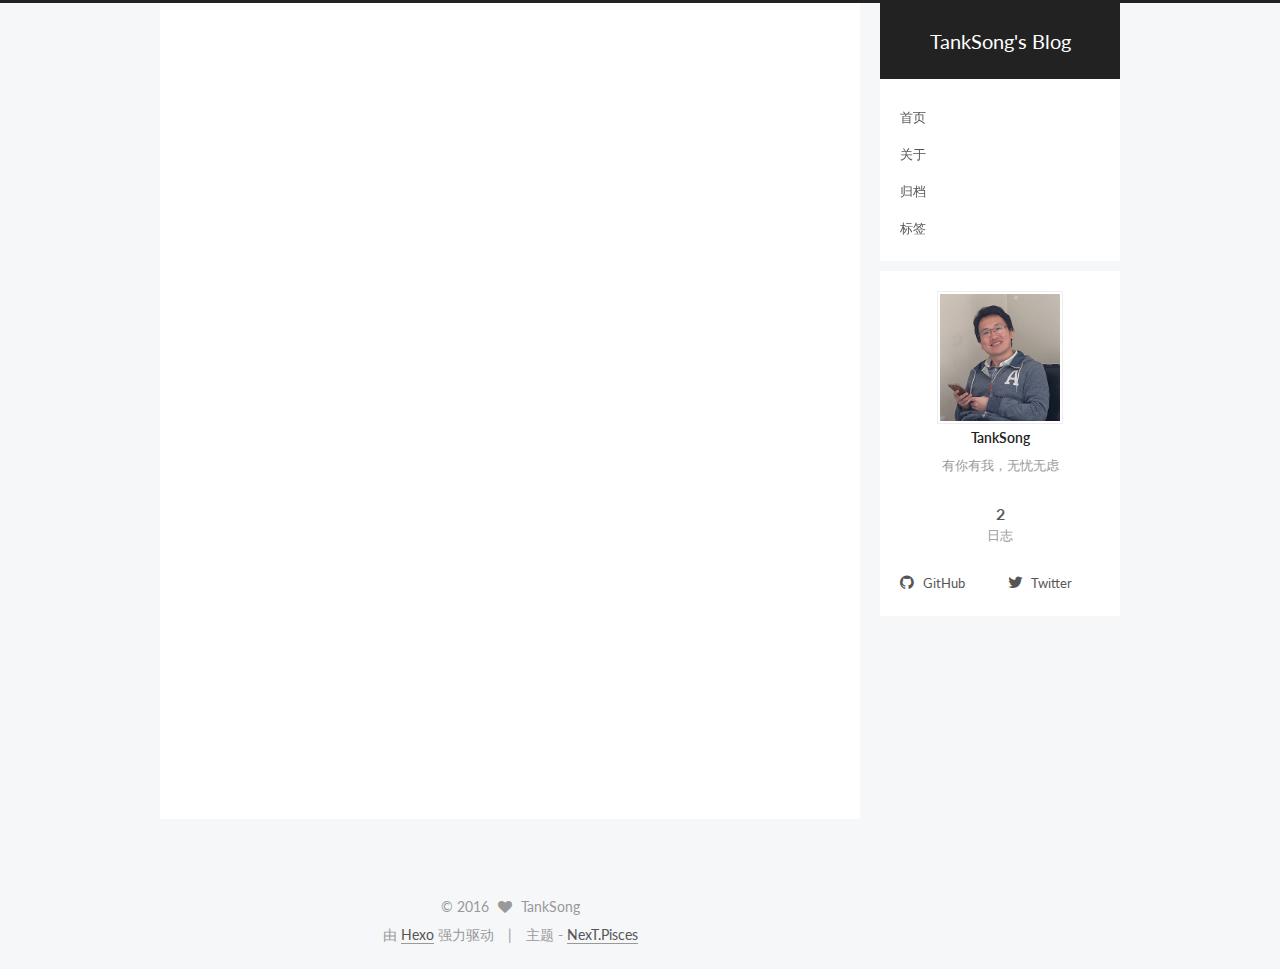
==== commit 95d5e67a: "Site updated: 2016-11-10 16:03:35" ====
--- a/index.html
+++ b/index.html
@@ -5,7 +5,7 @@
   
 
 
-<html class="theme-next muse use-motion">
+<html class="theme-next pisces use-motion">
 <head>
   <meta charset="UTF-8"/>
 <meta http-equiv="X-UA-Compatible" content="IE=edge,chrome=1" />
@@ -84,22 +84,22 @@
 
 
 
-<meta name="description" content="Just Do It.">
+<meta name="description" content="有你有我，无忧无虑">
 <meta property="og:type" content="website">
 <meta property="og:title" content="TankSong's Blog">
 <meta property="og:url" content="https://tanksong.github.io/index.html">
 <meta property="og:site_name" content="TankSong's Blog">
-<meta property="og:description" content="Just Do It.">
+<meta property="og:description" content="有你有我，无忧无虑">
 <meta name="twitter:card" content="summary">
 <meta name="twitter:title" content="TankSong's Blog">
-<meta name="twitter:description" content="Just Do It.">
+<meta name="twitter:description" content="有你有我，无忧无虑">
 
 
 
 <script type="text/javascript" id="hexo.configuration">
   var NexT = window.NexT || {};
   var CONFIG = {
-    scheme: 'Muse',
+    scheme: 'Pisces',
     sidebar: {"position":"right","display":"post"},
     fancybox: true,
     motion: true,
@@ -448,7 +448,7 @@
                src="/images/BigHead.png"
                alt="TankSong" />
           <p class="site-author-name" itemprop="name">TankSong</p>
-          <p class="site-description motion-element" itemprop="description">Just Do It.</p>
+          <p class="site-description motion-element" itemprop="description">有你有我，无忧无虑</p>
         </div>
         <nav class="site-state motion-element">
           <div class="site-state-item site-state-posts">
@@ -527,7 +527,7 @@
 <div class="theme-info">
   主题 -
   <a class="theme-link" href="https://github.com/iissnan/hexo-theme-next">
-    NexT.Muse
+    NexT.Pisces
   </a>
 </div>
 
@@ -593,6 +593,13 @@
   
   
 
+
+  <script type="text/javascript" src="/js/src/affix.js?v=5.0.2"></script>
+
+  <script type="text/javascript" src="/js/src/schemes/pisces.js?v=5.0.2"></script>
+
+
+
   
 
   
--- a/css/main.css
+++ b/css/main.css
@@ -743,7 +743,7 @@
   font-size: 14px;
   color: #fff;
   background: #222;
-  border: 2px solid #222;
+  border: 2px solid #555;
   text-decoration: none;
   border-radius: 0;
   transition-property: background-color;
@@ -754,8 +754,8 @@
 .btn:hover,
 .post-more-link .btn:hover {
   border-color: #222;
-  color: #222;
-  background: #fff;
+  color: #fff;
+  background: #222;
 }
 .btn-bar {
   display: block;
@@ -860,7 +860,7 @@
   width: 25px;
   background: #222;
   font-size: 12px;
-  opacity: 1;
+  opacity: 0.6;
   color: #fff;
   cursor: pointer;
   text-align: center;
@@ -881,7 +881,7 @@
   }
 }
 .back-to-top.back-to-top-on {
-  bottom: 19px;
+  bottom: 40px;
 }
 .header {
   background: #fff;
@@ -930,7 +930,7 @@
 .site-subtitle {
   margin-top: 10px;
   font-size: 13px;
-  color: #999;
+  color: #ddd;
 }
 .use-motion .brand {
   opacity: 0;
@@ -1003,7 +1003,8 @@
   transition-timing-function: ease-in-out;
   transition-delay: 0s;
 }
-.menu .menu-item a:hover {
+.menu .menu-item a:hover,
+.menu-item-active a {
   border-bottom-color: #222;
 }
 .menu .menu-item .fa {
@@ -1231,7 +1232,7 @@
   font-size: 26px;
   text-align: center;
   word-break: break-word;
-  font-weight: 400;
+  font-weight: 300;
 }
 @media (max-width: 767px) {
   .posts-expand .post-title {
@@ -1323,10 +1324,10 @@
   margin-top: 50px;
 }
 .post-more-link .btn {
-  color: #fff;
+  color: #555;
   font-size: 14px;
-  background: #222;
-  border-radius: 0;
+  background: #fff;
+  border-radius: 2px;
   line-height: 2;
 }
 .posts-expand .post-tags {
@@ -1479,20 +1480,20 @@
   display: block;
   margin: 0 auto;
   padding: 2px;
-  max-width: 96px;
+  max-width: 120px;
   height: auto;
-  border: 2px solid #333;
+  border: 1px solid #eee;
 }
 .site-author-name {
-  margin: 5px 0 0;
+  margin: 0;
   text-align: center;
-  color: #f5f5f5;
-  font-weight: normal;
+  color: #222;
+  font-weight: 600;
 }
 .site-description {
-  margin-top: 5px;
+  margin-top: 0;
   text-align: center;
-  font-size: 14px;
+  font-size: 13px;
   color: #999;
 }
 .site-state {
@@ -1504,7 +1505,7 @@
 .site-state-item {
   display: inline-block;
   padding: 0 15px;
-  border-left: 1px solid #333;
+  border-left: 1px solid #eee;
 }
 .site-state-item:first-child {
   border-left: none;
@@ -1517,11 +1518,11 @@
   text-align: center;
   color: inherit;
   font-weight: 600;
-  font-size: 18px;
+  font-size: 16px;
 }
 .site-state-item-name {
   font-size: 13px;
-  color: inherit;
+  color: #999;
 }
 .feed-link {
   margin-top: 20px;
@@ -1563,7 +1564,7 @@
   width: 4px;
   height: 4px;
   border-radius: 50%;
-  background: #9cdfe4;
+  background: #c1ffa2;
 }
 .links-of-blogroll {
   font-size: 13px;
@@ -1592,7 +1593,7 @@
   color: #555;
 }
 .sidebar-nav li:hover {
-  color: #f5f5f5;
+  color: #fc6423;
 }
 .page-post-detail .sidebar-nav-toc {
   padding: 0 5px;
@@ -1601,11 +1602,11 @@
   margin-left: 10px;
 }
 .sidebar-nav .sidebar-nav-active {
-  color: #87daff;
-  border-bottom-color: #87daff;
+  color: #fc6423;
+  border-bottom-color: #fc6423;
 }
 .sidebar-nav .sidebar-nav-active:hover {
-  color: #87daff;
+  color: #fc6423;
 }
 .sidebar-panel {
   display: none;
@@ -1638,12 +1639,12 @@
   transition-timing-function: ease-in-out;
   transition-delay: 0s;
   transition-property: all;
-  color: #999;
-  border-bottom-color: #555;
+  color: #666;
+  border-bottom-color: #ccc;
 }
 .post-toc ol a:hover {
-  color: #ccc;
-  border-bottom-color: #ccc;
+  color: #000;
+  border-bottom-color: #000;
 }
 .post-toc .nav-item {
   overflow: hidden;
@@ -1664,14 +1665,14 @@
   display: block;
 }
 .post-toc .nav .active > a {
-  color: #87daff;
-  border-bottom-color: #87daff;
+  color: #fc6423;
+  border-bottom-color: #fc6423;
 }
 .post-toc .nav .active-current > a {
-  color: #87daff;
+  color: #fc6423;
 }
 .post-toc .nav .active-current > a:hover {
-  color: #87daff;
+  color: #fc6423;
 }
 .footer {
   font-size: 14px;
@@ -2056,6 +2057,28 @@
   top: 42%;
   color: #ccc;
 }
+.busuanzi-count:before {
+  content: " ";
+  float: left;
+  width: 260px;
+  min-height: 25px;
+}
+@media (min-width: 768px) and (max-width: 991px) {
+  .busuanzi-count {
+    width: auto;
+  }
+  .busuanzi-count:before {
+    display: none;
+  }
+}
+@media (max-width: 767px) {
+  .busuanzi-count {
+    width: auto;
+  }
+  .busuanzi-count:before {
+    display: none;
+  }
+}
 .site-uv,
 .site-pv,
 .page-pv {
@@ -2294,82 +2317,395 @@
   }
 }
 .page-post-detail .sidebar-toggle-line {
-  background: #87daff;
+  background: #fc6423;
 }
 .page-post-detail .comments {
   overflow: hidden;
 }
-@media (max-width: 767px) {
-  .header-inner,
-  .container .main-inner,
+body {
+  background: #f5f7f9;
+}
+@media (min-width: 992px) {
+  .full-image.full-image.full-image {
+    max-width: none;
+    width: 118%;
+    margin: 0 -9%;
+  }
+}
+.header {
+  position: relative;
+  margin: 0 auto;
+  width: 960px;
+}
+@media (min-width: 768px) and (max-width: 991px) {
+  .header {
+    width: auto;
+  }
+}
+@media (max-width: 767px) {
+  .header {
+    width: auto;
+  }
+}
+.header-inner {
+  position: absolute;
+  top: 0;
+  overflow: hidden;
+  padding: 0;
+  width: 240px;
+  background: #fff;
+}
+@media (min-width: 1600px) {
+  .container .header-inner {
+    width: 240px;
+  }
+}
+@media (min-width: 768px) and (max-width: 991px) {
+  .header-inner {
+    position: relative;
+    width: auto;
+  }
+}
+@media (max-width: 767px) {
+  .header-inner {
+    position: relative;
+    width: auto;
+  }
+}
+.main:before,
+.main:after {
+  content: " ";
+  display: table;
+}
+.main:after {
+  clear: both;
+}
+@media (min-width: 768px) and (max-width: 991px) {
+  .main {
+    padding-bottom: 100px;
+  }
+}
+@media (max-width: 767px) {
+  .main {
+    padding-bottom: 100px;
+  }
+}
+.container .main-inner {
+  width: 960px;
+}
+@media (min-width: 768px) and (max-width: 991px) {
+  .container .main-inner {
+    width: auto;
+  }
+}
+@media (max-width: 767px) {
+  .container .main-inner {
+    width: auto;
+  }
+}
+.content-wrap {
+  float: right;
+  box-sizing: border-box;
+  padding: 40px;
+  width: 700px;
+  background: #fff;
+  min-height: 700px;
+}
+@media (min-width: 768px) and (max-width: 991px) {
+  .content-wrap {
+    width: 100%;
+    padding: 20px;
+  }
+}
+@media (max-width: 767px) {
+  .content-wrap {
+    width: 100%;
+    padding: 20px;
+    min-height: auto;
+  }
+}
+.sidebar {
+  position: static;
+  float: left;
+  margin-top: 300px;
+  width: 240px;
+  background: #fff;
+  box-shadow: none;
+}
+@media (min-width: 768px) and (max-width: 991px) {
+  .sidebar {
+    display: none;
+  }
+}
+@media (max-width: 767px) {
+  .sidebar {
+    display: none;
+  }
+}
+.sidebar-toggle {
+  display: none;
+}
+.footer-inner {
+  width: 960px;
+}
+.footer-inner:before {
+  content: " ";
+  float: left;
+  width: 260px;
+  min-height: 50px;
+}
+@media (min-width: 768px) and (max-width: 991px) {
   .footer-inner {
     width: auto;
   }
-}
-embed {
+  .footer-inner:before {
+    display: none;
+  }
+}
+@media (max-width: 767px) {
+  .footer-inner {
+    width: auto;
+  }
+  .footer-inner:before {
+    display: none;
+  }
+}
+.sidebar-position-right .header-inner {
+  right: 0;
+}
+.sidebar-position-right .content-wrap {
+  float: left;
+}
+.sidebar-position-right .sidebar {
+  float: right;
+}
+.sidebar-position-right .footer-inner:before {
+  float: right;
+}
+.site-meta {
+  padding: 20px 0;
+  color: #fff;
+  background: #222;
+}
+@media (min-width: 768px) and (max-width: 991px) {
+  .site-meta {
+    box-shadow: 0 0 16px rgba(0,0,0,0.5);
+  }
+}
+@media (max-width: 767px) {
+  .site-meta {
+    box-shadow: 0 0 16px rgba(0,0,0,0.5);
+  }
+}
+.brand {
   display: block;
-  margin: 0px auto 25px auto;
-}
-.custom-logo .site-meta-headline {
-  text-align: center;
-}
-.custom-logo .brand {
+  padding: 0;
   background: none;
 }
-.custom-logo .site-title {
-  margin: 10px auto 0;
-  font-size: 24px;
-  color: #222;
-}
-.custom-logo .site-title a {
-  border: none;
-}
-.custom-logo-image {
-  margin: 0 auto;
-  padding: 5px;
-  max-width: 150px;
-  background: #fff;
-}
-@media (max-width: 767px) {
-  .site-nav {
-    position: absolute;
-    left: 0;
-    top: 52px;
-    margin: 0;
-    width: 100%;
-    padding: 0;
-    background: #fff;
-    border-bottom: 1px solid #ddd;
-  }
-}
-@media (max-width: 767px) {
-  .menu {
-    text-align: left;
-  }
-}
-@media (max-width: 767px) {
-  .menu .menu-item {
-    display: block;
-    margin: 0 10px;
-    vertical-align: top;
-  }
-}
-@media (max-width: 767px) {
-  .menu .menu-item br {
-    display: none;
-  }
-}
-@media (max-width: 767px) {
-  .menu .menu-item a {
-    padding: 5px 10px;
-  }
-}
-.menu .menu-item .fa {
-  margin-right: 0;
+.brand:hover {
+  color: #fff;
+}
+.site-subtitle {
+  margin: 0;
 }
 .site-search form {
   display: none;
 }
+.site-nav {
+  border-top: none;
+}
+@media (min-width: 768px) and (max-width: 991px) {
+  .site-nav {
+    display: none !important;
+  }
+}
+@media (min-width: 768px) and (max-width: 991px) {
+  .site-nav-on {
+    display: block !important;
+  }
+}
+.menu .menu-item {
+  display: block;
+  margin: 0;
+  list-style: none;
+}
+.menu .menu-item a {
+  position: relative;
+  box-sizing: border-box;
+  padding: 5px 20px;
+  text-align: left;
+  line-height: inherit;
+  transition-property: background-color;
+  transition-duration: 0.2s;
+  transition-timing-function: ease-in-out;
+  transition-delay: 0s;
+}
+.menu .menu-item a:hover,
+.menu-item-active a {
+  background: #f9f9f9;
+  border-bottom-color: #fff;
+}
+.menu .menu-item br {
+  display: none;
+}
+.menu-item-active a:after {
+  content: " ";
+  position: absolute;
+  top: 50%;
+  margin-top: -3px;
+  right: 15px;
+  width: 6px;
+  height: 6px;
+  border-radius: 50%;
+  background-color: #bbb;
+}
+.btn-bar {
+  background-color: #fff;
+}
+.site-nav-toggle {
+  top: 20px;
+  left: 20px;
+}
+@media (min-width: 768px) and (max-width: 991px) {
+  .site-nav-toggle {
+    display: block;
+  }
+}
+.use-motion .sidebar .motion-element {
+  opacity: 1;
+}
+.sidebar {
+  display: none;
+  right: auto;
+  bottom: auto;
+  -webkit-transform: none;
+}
+.sidebar-inner {
+  box-sizing: border-box;
+  width: 240px;
+  color: #555;
+  background: #fff;
+}
+.sidebar-inner.affix {
+  position: fixed;
+  top: 0;
+}
+.site-overview {
+  margin: 0 2px;
+  text-align: left;
+}
+.site-author:before,
+.site-author:after {
+  content: " ";
+  display: table;
+}
+.site-author:after {
+  clear: both;
+}
+.sidebar a {
+  color: #555;
+}
+.sidebar a:hover {
+  color: #222;
+}
+.links-of-author-item a:before {
+  display: none;
+}
+.links-of-author-item a {
+  border-bottom: none;
+  text-decoration: underline;
+}
+.feed-link {
+  border-top: 1px dotted #ccc;
+  border-bottom: 1px dotted #ccc;
+  text-align: center;
+}
+.feed-link a {
+  display: block;
+  color: #fc6423;
+  border: none;
+}
+.feed-link a:hover {
+  background: none;
+  color: #e34603;
+}
+.feed-link a:hover i {
+  color: #e34603;
+}
+.links-of-author:before,
+.links-of-author:after {
+  content: " ";
+  display: table;
+}
+.links-of-author:after {
+  clear: both;
+}
+.links-of-author-item {
+  float: left;
+  margin: 5px 0 0;
+  width: 50%;
+}
+.links-of-author-item a {
+  box-sizing: border-box;
+  display: inline-block;
+  margin-right: 0;
+  margin-bottom: 0;
+  padding: 0 5px;
+  overflow: hidden;
+  white-space: nowrap;
+  text-overflow: ellipsis;
+}
+.links-of-author-item a {
+  display: block;
+  text-decoration: none;
+}
+.links-of-author-item a:hover {
+  border-radius: 4px;
+  background: #eee;
+}
+.links-of-author-item .fa {
+  margin-right: 2px;
+  font-size: 16px;
+}
+.links-of-author-item .fa-globe {
+  font-size: 15px;
+}
+.links-of-blogroll {
+  margin-top: 20px;
+  padding: 3px 0 0;
+  border-top: 1px dotted #ccc;
+}
+.links-of-blogroll-title {
+  margin-top: 0;
+}
+.links-of-blogroll-item {
+  padding: 0;
+}
+.links-of-blogroll-inline:before,
+.links-of-blogroll-inline:after {
+  content: " ";
+  display: table;
+}
+.links-of-blogroll-inline:after {
+  clear: both;
+}
 .links-of-blogroll-inline .links-of-blogroll-item {
-  display: inline-block;
-}
+  float: left;
+  margin: 5px 0 0;
+  width: 50%;
+}
+.links-of-blogroll-inline .links-of-blogroll-item a {
+  box-sizing: border-box;
+  display: inline-block;
+  margin-right: 0;
+  margin-bottom: 0;
+  padding: 0 5px;
+  overflow: hidden;
+  white-space: nowrap;
+  text-overflow: ellipsis;
+}
+@media (max-width: 767px) {
+  .post-body {
+    text-align: justify;
+  }
+}
